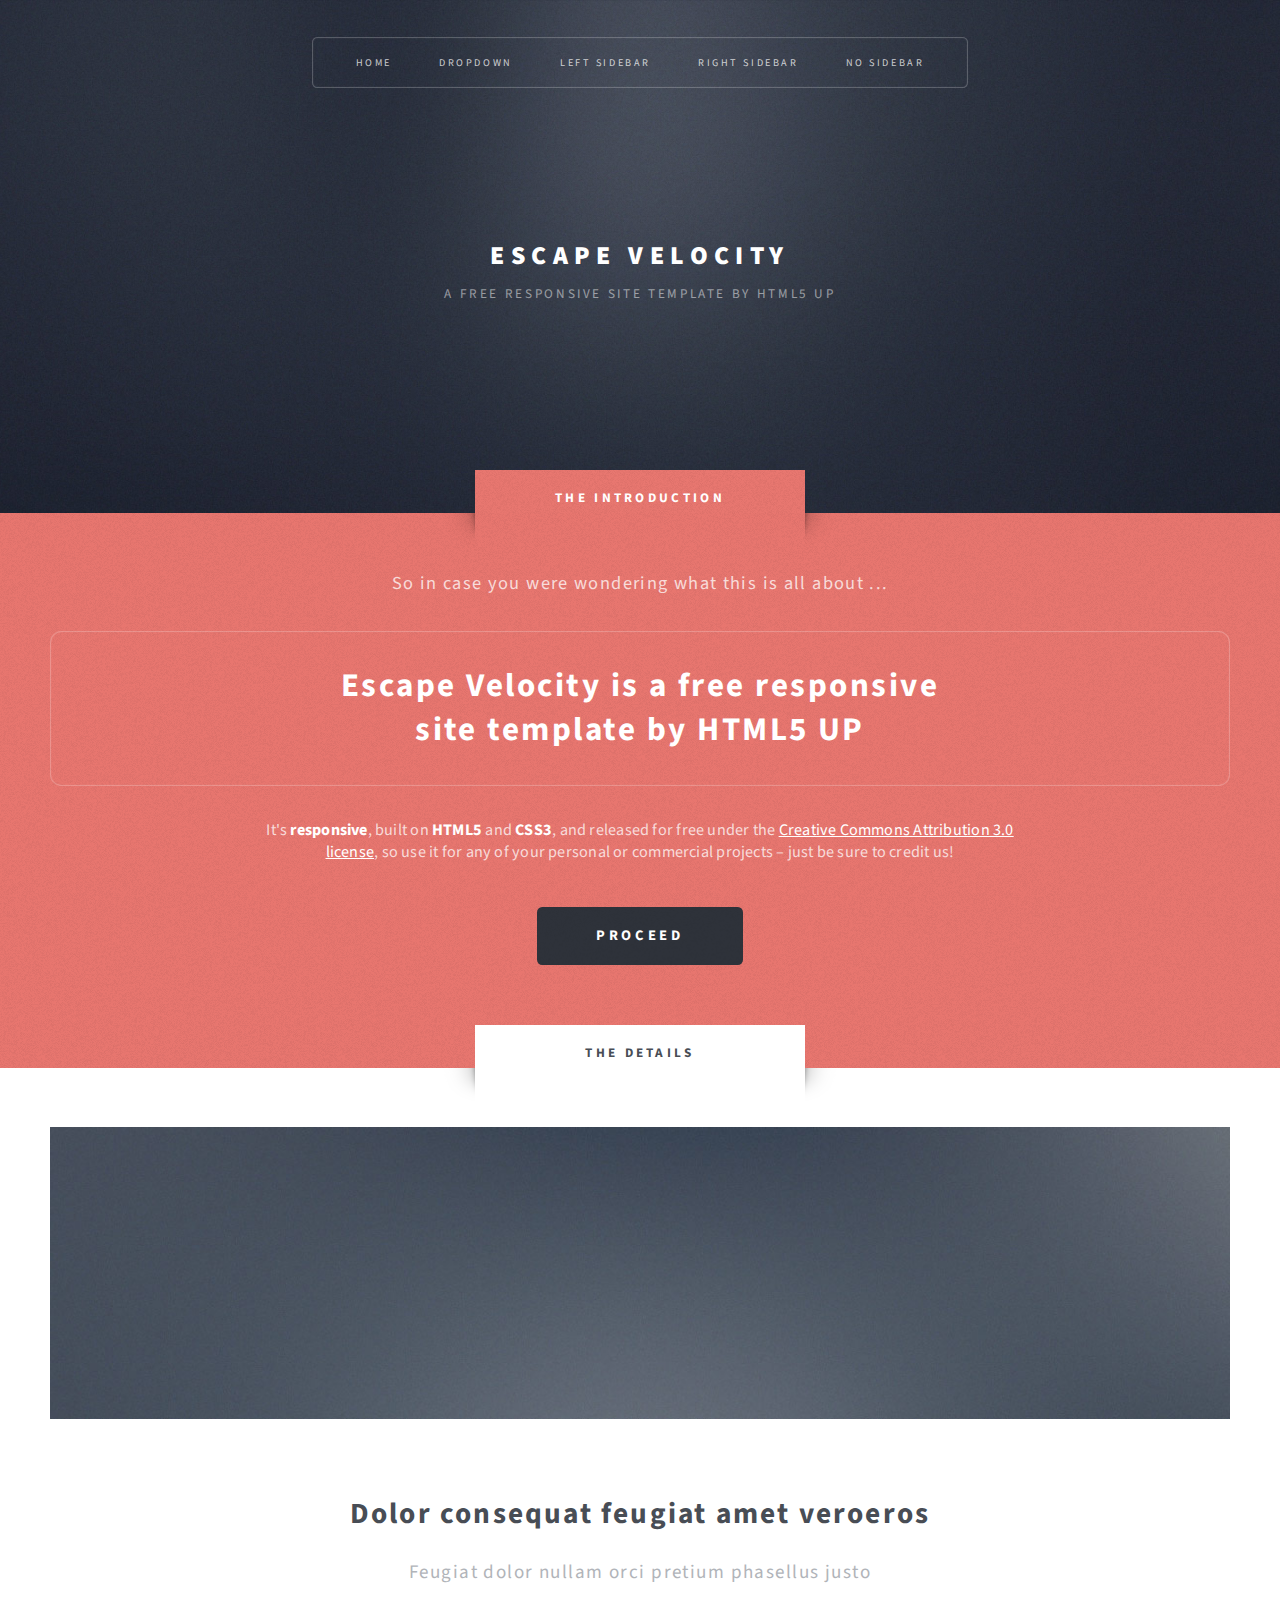
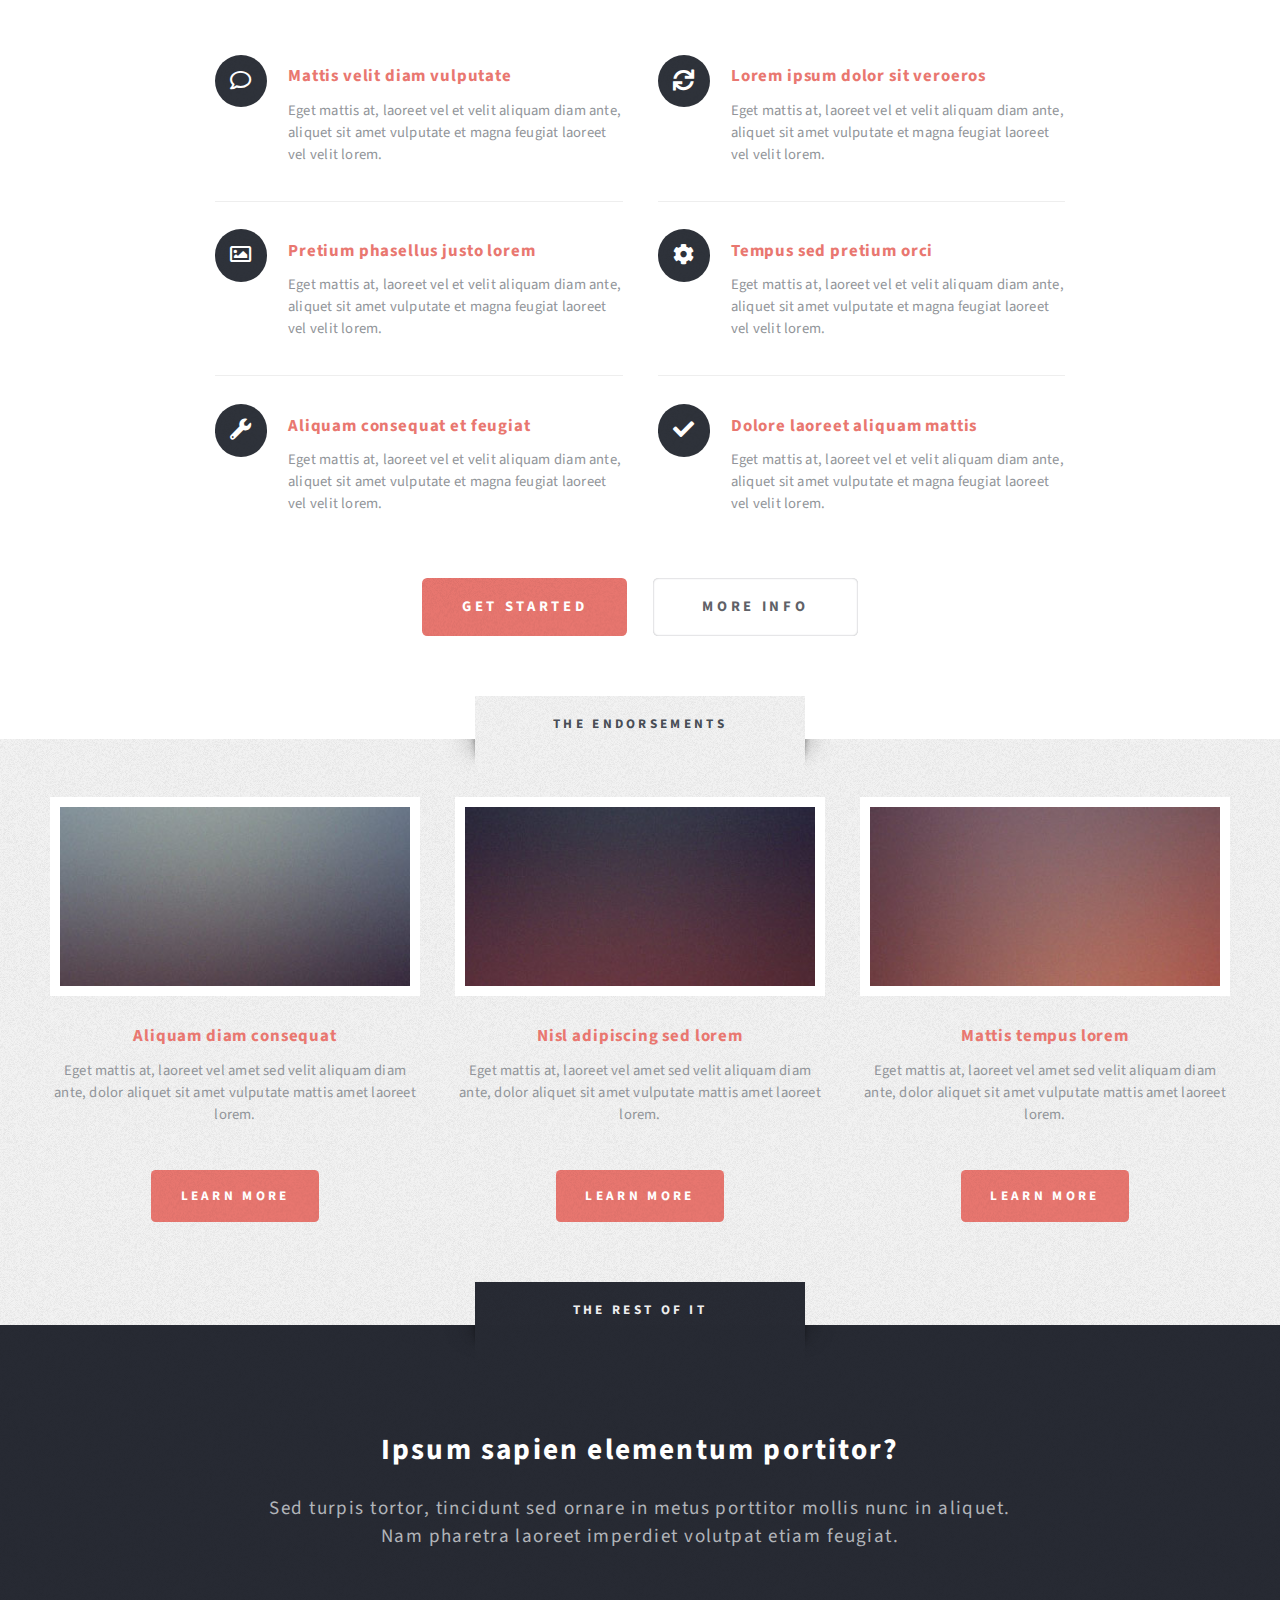
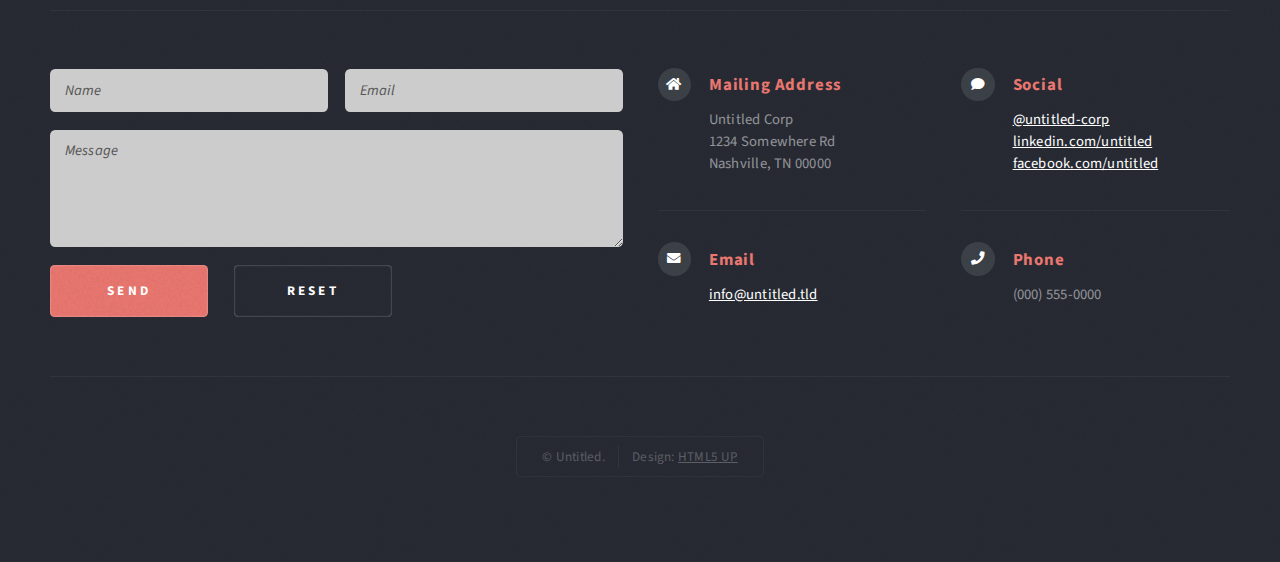
==== index.html @ 4fba0b13 "Cookie Repozitory" ====
<!DOCTYPE HTML>
<!--
	Escape Velocity by HTML5 UP
	html5up.net | @ajlkn
	Free for personal and commercial use under the CCA 3.0 license (html5up.net/license)
-->
<html>
	<head>
		<title>Escape Velocity by HTML5 UP</title>
		<meta charset="utf-8" />
		<meta name="viewport" content="width=device-width, initial-scale=1, user-scalable=no" />
		<link rel="stylesheet" href="assets/css/main.css" />
	</head>
	<body class="homepage is-preload">
		<div id="page-wrapper">

			<!-- Header -->
				<section id="header" class="wrapper">

					<!-- Logo -->
						<div id="logo">
							<h1><a href="index.html">Escape Velocity</a></h1>
							<p>A free responsive site template by HTML5 UP</p>
						</div>

					<!-- Nav -->
						<nav id="nav">
							<ul>
								<li class="current"><a href="index.html">Home</a></li>
								<li>
									<a href="#">Dropdown</a>
									<ul>
										<li><a href="#">Lorem ipsum</a></li>
										<li><a href="#">Magna veroeros</a></li>
										<li><a href="#">Etiam nisl</a></li>
										<li>
											<a href="#">Sed consequat</a>
											<ul>
												<li><a href="#">Lorem dolor</a></li>
												<li><a href="#">Amet consequat</a></li>
												<li><a href="#">Magna phasellus</a></li>
												<li><a href="#">Etiam nisl</a></li>
												<li><a href="#">Sed feugiat</a></li>
											</ul>
										</li>
										<li><a href="#">Nisl tempus</a></li>
									</ul>
								</li>
								<li><a href="left-sidebar.html">Left Sidebar</a></li>
								<li><a href="right-sidebar.html">Right Sidebar</a></li>
								<li><a href="no-sidebar.html">No Sidebar</a></li>
							</ul>
						</nav>

				</section>

			<!-- Intro -->
				<section id="intro" class="wrapper style1">
					<div class="title">The Introduction</div>
					<div class="container">
						<p class="style1">So in case you were wondering what this is all about ...</p>
						<p class="style2">
							Escape Velocity is a free responsive<br class="mobile-hide" />
							site template by <a href="http://html5up.net" class="nobr">HTML5 UP</a>
						</p>
						<p class="style3">It's <strong>responsive</strong>, built on <strong>HTML5</strong> and <strong>CSS3</strong>, and released for
						free under the <a href="http://html5up.net/license">Creative Commons Attribution 3.0 license</a>, so use it for any of
						your personal or commercial projects &ndash; just be sure to credit us!</p>
						<ul class="actions">
							<li><a href="#" class="button style3 large">Proceed</a></li>
						</ul>
					</div>
				</section>

			<!-- Main -->
				<section id="main" class="wrapper style2">
					<div class="title">The Details</div>
					<div class="container">

						<!-- Image -->
							<a href="#" class="image featured">
								<img src="images/pic01.jpg" alt="" />
							</a>

						<!-- Features -->
							<section id="features">
								<header class="style1">
									<h2>Dolor consequat feugiat amet veroeros</h2>
									<p>Feugiat dolor nullam orci pretium phasellus justo</p>
								</header>
								<div class="feature-list">
									<div class="row">
										<div class="col-6 col-12-medium">
											<section>
												<h3 class="icon fa-comment">Mattis velit diam vulputate</h3>
												<p>Eget mattis at, laoreet vel et velit aliquam diam ante, aliquet sit amet vulputate et magna feugiat laoreet vel velit lorem.</p>
											</section>
										</div>
										<div class="col-6 col-12-medium">
											<section>
												<h3 class="icon solid fa-sync">Lorem ipsum dolor sit veroeros</h3>
												<p>Eget mattis at, laoreet vel et velit aliquam diam ante, aliquet sit amet vulputate et magna feugiat laoreet vel velit lorem.</p>
											</section>
										</div>
										<div class="col-6 col-12-medium">
											<section>
												<h3 class="icon fa-image">Pretium phasellus justo lorem</h3>
												<p>Eget mattis at, laoreet vel et velit aliquam diam ante, aliquet sit amet vulputate et magna feugiat laoreet vel velit lorem.</p>
											</section>
										</div>
										<div class="col-6 col-12-medium">
											<section>
												<h3 class="icon solid fa-cog">Tempus sed pretium orci</h3>
												<p>Eget mattis at, laoreet vel et velit aliquam diam ante, aliquet sit amet vulputate et magna feugiat laoreet vel velit lorem.</p>
											</section>
										</div>
										<div class="col-6 col-12-medium">
											<section>
												<h3 class="icon solid fa-wrench">Aliquam consequat et feugiat</h3>
												<p>Eget mattis at, laoreet vel et velit aliquam diam ante, aliquet sit amet vulputate et magna feugiat laoreet vel velit lorem.</p>
											</section>
										</div>
										<div class="col-6 col-12-medium">
											<section>
												<h3 class="icon solid fa-check">Dolore laoreet aliquam mattis</h3>
												<p>Eget mattis at, laoreet vel et velit aliquam diam ante, aliquet sit amet vulputate et magna feugiat laoreet vel velit lorem.</p>
											</section>
										</div>
									</div>
								</div>
								<ul class="actions special">
									<li><a href="#" class="button style1 large">Get Started</a></li>
									<li><a href="#" class="button style2 large">More Info</a></li>
								</ul>
							</section>

					</div>
				</section>

			<!-- Highlights -->
				<section id="highlights" class="wrapper style3">
					<div class="title">The Endorsements</div>
					<div class="container">
						<div class="row aln-center">
							<div class="col-4 col-12-medium">
								<section class="highlight">
									<a href="#" class="image featured"><img src="images/pic02.jpg" alt="" /></a>
									<h3><a href="#">Aliquam diam consequat</a></h3>
									<p>Eget mattis at, laoreet vel amet sed velit aliquam diam ante, dolor aliquet sit amet vulputate mattis amet laoreet lorem.</p>
									<ul class="actions">
										<li><a href="#" class="button style1">Learn More</a></li>
									</ul>
								</section>
							</div>
							<div class="col-4 col-12-medium">
								<section class="highlight">
									<a href="#" class="image featured"><img src="images/pic03.jpg" alt="" /></a>
									<h3><a href="#">Nisl adipiscing sed lorem</a></h3>
									<p>Eget mattis at, laoreet vel amet sed velit aliquam diam ante, dolor aliquet sit amet vulputate mattis amet laoreet lorem.</p>
									<ul class="actions">
										<li><a href="#" class="button style1">Learn More</a></li>
									</ul>
								</section>
							</div>
							<div class="col-4 col-12-medium">
								<section class="highlight">
									<a href="#" class="image featured"><img src="images/pic04.jpg" alt="" /></a>
									<h3><a href="#">Mattis tempus lorem</a></h3>
									<p>Eget mattis at, laoreet vel amet sed velit aliquam diam ante, dolor aliquet sit amet vulputate mattis amet laoreet lorem.</p>
									<ul class="actions">
										<li><a href="#" class="button style1">Learn More</a></li>
									</ul>
								</section>
							</div>
						</div>
					</div>
				</section>

			<!-- Footer -->
				<section id="footer" class="wrapper">
					<div class="title">The Rest Of It</div>
					<div class="container">
						<header class="style1">
							<h2>Ipsum sapien elementum portitor?</h2>
							<p>
								Sed turpis tortor, tincidunt sed ornare in metus porttitor mollis nunc in aliquet.<br />
								Nam pharetra laoreet imperdiet volutpat etiam feugiat.
							</p>
						</header>
						<div class="row">
							<div class="col-6 col-12-medium">

								<!-- Contact Form -->
									<section>
										<form method="post" action="#">
											<div class="row gtr-50">
												<div class="col-6 col-12-small">
													<input type="text" name="name" id="contact-name" placeholder="Name" />
												</div>
												<div class="col-6 col-12-small">
													<input type="text" name="email" id="contact-email" placeholder="Email" />
												</div>
												<div class="col-12">
													<textarea name="message" id="contact-message" placeholder="Message" rows="4"></textarea>
												</div>
												<div class="col-12">
													<ul class="actions">
														<li><input type="submit" class="style1" value="Send" /></li>
														<li><input type="reset" class="style2" value="Reset" /></li>
													</ul>
												</div>
											</div>
										</form>
									</section>

							</div>
							<div class="col-6 col-12-medium">

								<!-- Contact -->
									<section class="feature-list small">
										<div class="row">
											<div class="col-6 col-12-small">
												<section>
													<h3 class="icon solid fa-home">Mailing Address</h3>
													<p>
														Untitled Corp<br />
														1234 Somewhere Rd<br />
														Nashville, TN 00000
													</p>
												</section>
											</div>
											<div class="col-6 col-12-small">
												<section>
													<h3 class="icon solid fa-comment">Social</h3>
													<p>
														<a href="#">@untitled-corp</a><br />
														<a href="#">linkedin.com/untitled</a><br />
														<a href="#">facebook.com/untitled</a>
													</p>
												</section>
											</div>
											<div class="col-6 col-12-small">
												<section>
													<h3 class="icon solid fa-envelope">Email</h3>
													<p>
														<a href="#">info@untitled.tld</a>
													</p>
												</section>
											</div>
											<div class="col-6 col-12-small">
												<section>
													<h3 class="icon solid fa-phone">Phone</h3>
													<p>
														(000) 555-0000
													</p>
												</section>
											</div>
										</div>
									</section>

							</div>
						</div>
						<div id="copyright">
							<ul>
								<li>&copy; Untitled.</li><li>Design: <a href="http://html5up.net">HTML5 UP</a></li>
							</ul>
						</div>
					</div>
				</section>

		</div>

		<!-- Scripts -->
			<script src="assets/js/jquery.min.js"></script>
			<script src="assets/js/jquery.dropotron.min.js"></script>
			<script src="assets/js/browser.min.js"></script>
			<script src="assets/js/breakpoints.min.js"></script>
			<script src="assets/js/util.js"></script>
			<script src="assets/js/main.js"></script>

	</body>
</html>
---- assets/css/main.css ----
@import url("fontawesome-all.min.css");
@import url("https://fonts.googleapis.com/css?family=Source+Sans+Pro:400,400italic,700,900");

/*
	Escape Velocity by HTML5 UP
	html5up.net | @ajlkn
	Free for personal and commercial use under the CCA 3.0 license (html5up.net/license)
*/

html, body, div, span, applet, object,
iframe, h1, h2, h3, h4, h5, h6, p, blockquote,
pre, a, abbr, acronym, address, big, cite,
code, del, dfn, em, img, ins, kbd, q, s, samp,
small, strike, strong, sub, sup, tt, var, b,
u, i, center, dl, dt, dd, ol, ul, li, fieldset,
form, label, legend, table, caption, tbody,
tfoot, thead, tr, th, td, article, aside,
canvas, details, embed, figure, figcaption,
footer, header, hgroup, menu, nav, output, ruby,
section, summary, time, mark, audio, video {
	margin: 0;
	padding: 0;
	border: 0;
	font-size: 100%;
	font: inherit;
	vertical-align: baseline;}

article, aside, details, figcaption, figure,
footer, header, hgroup, menu, nav, section {
	display: block;}

body {
	line-height: 1;
}

ol, ul {
	list-style: none;
}

blockquote, q {
	quotes: none;
}

	blockquote:before, blockquote:after, q:before, q:after {
		content: '';
		content: none;
	}

table {
	border-collapse: collapse;
	border-spacing: 0;
}

body {
	-webkit-text-size-adjust: none;
}

mark {
	background-color: transparent;
	color: inherit;
}

input::-moz-focus-inner {
	border: 0;
	padding: 0;
}

input, select, textarea {
	-moz-appearance: none;
	-webkit-appearance: none;
	-ms-appearance: none;
	appearance: none;
}

/* Basic */

	@-ms-viewport {
		width: device-width;
	}

	html {
		box-sizing: border-box;
	}

	*, *:before, *:after {
		box-sizing: inherit;
	}

	body.is-preload *, body.is-preload *:before, body.is-preload *:after {
		-moz-animation: none !important;
		-webkit-animation: none !important;
		-ms-animation: none !important;
		animation: none !important;
		-moz-transition: none !important;
		-webkit-transition: none !important;
		-ms-transition: none !important;
		transition: none !important;
	}

	body, input, textarea, select {
		font-family: 'Source Sans Pro', sans-serif;
		font-weight: 400;
		color: #919499;
		font-size: 14pt;
		line-height: 1.75em;
		letter-spacing: 0.025em;
	}

	h1, h2, h3, h4, h5, h6 {
		font-weight: 700;
		color: #484d55;
	}

		h1 a, h2 a, h3 a, h4 a, h5 a, h6 a {
			color: inherit;
			text-decoration: none;
		}

	a {
		-moz-transition: color .25s ease-in-out;
		-webkit-transition: color .25s ease-in-out;
		-ms-transition: color .25s ease-in-out;
		transition: color .25s ease-in-out;
		text-decoration: underline;
		color: #717479;
	}

		a:hover {
			text-decoration: none;
		}

	strong, b {
		font-weight: 700;
		color: #484d55;
	}

	blockquote {
		border-left: solid 0.5em #ddd;
		padding: 1em 0 1em 2em;
		font-style: italic;
	}

	em, i {
		font-style: italic;
	}

	hr {
		border: 0;
		border-top: solid 1px #ddd;
		margin: 2em 0 2em 0;
	}

	sub {
		position: relative;
		top: 0.5em;
		font-size: 0.8em;
	}

	sup {
		position: relative;
		top: -0.5em;
		font-size: 0.8em;
	}

	.nobr {
		white-space: nowrap;
	}

	br.clear {
		clear: both;
	}

	p, ul, ol, dl, table, blockquote, form {
		margin-bottom: 2em;
	}

/* Container */

	.container {
		margin: 0 auto;
		max-width: 100%;
		width: 68em;
	}

		@media screen and (max-width: 1680px) {

			.container {
				width: 70em;
			}

		}

		@media screen and (max-width: 1280px) {

			.container {
				width: calc(100% - 100px);
			}

		}

		@media screen and (max-width: 980px) {

			.container {
				width: calc(100% - 100px);
			}

		}

		@media screen and (max-width: 736px) {

			.container {
				width: calc(100% - 40px);
			}

		}

/* Row */

	.row {
		display: flex;
		flex-wrap: wrap;
		box-sizing: border-box;
		align-items: stretch;
	}

		.row > * {
			box-sizing: border-box;
		}

		.row.gtr-uniform > * > :last-child {
			margin-bottom: 0;
		}

		.row.aln-left {
			justify-content: flex-start;
		}

		.row.aln-center {
			justify-content: center;
		}

		.row.aln-right {
			justify-content: flex-end;
		}

		.row.aln-top {
			align-items: flex-start;
		}

		.row.aln-middle {
			align-items: center;
		}

		.row.aln-bottom {
			align-items: flex-end;
		}

		.row > .imp {
			order: -1;
		}

		.row > .col-1 {
			width: 8.33333%;
		}

		.row > .off-1 {
			margin-left: 8.33333%;
		}

		.row > .col-2 {
			width: 16.66667%;
		}

		.row > .off-2 {
			margin-left: 16.66667%;
		}

		.row > .col-3 {
			width: 25%;
		}

		.row > .off-3 {
			margin-left: 25%;
		}

		.row > .col-4 {
			width: 33.33333%;
		}

		.row > .off-4 {
			margin-left: 33.33333%;
		}

		.row > .col-5 {
			width: 41.66667%;
		}

		.row > .off-5 {
			margin-left: 41.66667%;
		}

		.row > .col-6 {
			width: 50%;
		}

		.row > .off-6 {
			margin-left: 50%;
		}

		.row > .col-7 {
			width: 58.33333%;
		}

		.row > .off-7 {
			margin-left: 58.33333%;
		}

		.row > .col-8 {
			width: 66.66667%;
		}

		.row > .off-8 {
			margin-left: 66.66667%;
		}

		.row > .col-9 {
			width: 75%;
		}

		.row > .off-9 {
			margin-left: 75%;
		}

		.row > .col-10 {
			width: 83.33333%;
		}

		.row > .off-10 {
			margin-left: 83.33333%;
		}

		.row > .col-11 {
			width: 91.66667%;
		}

		.row > .off-11 {
			margin-left: 91.66667%;
		}

		.row > .col-12 {
			width: 100%;
		}

		.row > .off-12 {
			margin-left: 100%;
		}

		.row.gtr-0 {
			margin-top: 0px;
			margin-left: 0px;
		}

			.row.gtr-0 > * {
				padding: 0px 0 0 0px;
			}

			.row.gtr-0.gtr-uniform {
				margin-top: 0px;
			}

				.row.gtr-0.gtr-uniform > * {
					padding-top: 0px;
				}

		.row.gtr-25 {
			margin-top: -12.5px;
			margin-left: -12.5px;
		}

			.row.gtr-25 > * {
				padding: 12.5px 0 0 12.5px;
			}

			.row.gtr-25.gtr-uniform {
				margin-top: -12.5px;
			}

				.row.gtr-25.gtr-uniform > * {
					padding-top: 12.5px;
				}

		.row.gtr-50 {
			margin-top: -25px;
			margin-left: -25px;
		}

			.row.gtr-50 > * {
				padding: 25px 0 0 25px;
			}

			.row.gtr-50.gtr-uniform {
				margin-top: -25px;
			}

				.row.gtr-50.gtr-uniform > * {
					padding-top: 25px;
				}

		.row {
			margin-top: -50px;
			margin-left: -50px;
		}

			.row > * {
				padding: 50px 0 0 50px;
			}

			.row.gtr-uniform {
				margin-top: -50px;
			}

				.row.gtr-uniform > * {
					padding-top: 50px;
				}

		.row.gtr-150 {
			margin-top: -75px;
			margin-left: -75px;
		}

			.row.gtr-150 > * {
				padding: 75px 0 0 75px;
			}

			.row.gtr-150.gtr-uniform {
				margin-top: -75px;
			}

				.row.gtr-150.gtr-uniform > * {
					padding-top: 75px;
				}

		.row.gtr-200 {
			margin-top: -100px;
			margin-left: -100px;
		}

			.row.gtr-200 > * {
				padding: 100px 0 0 100px;
			}

			.row.gtr-200.gtr-uniform {
				margin-top: -100px;
			}

				.row.gtr-200.gtr-uniform > * {
					padding-top: 100px;
				}

		@media screen and (max-width: 1680px) {

			.row {
				display: flex;
				flex-wrap: wrap;
				box-sizing: border-box;
				align-items: stretch;
			}

				.row > * {
					box-sizing: border-box;
				}

				.row.gtr-uniform > * > :last-child {
					margin-bottom: 0;
				}

				.row.aln-left {
					justify-content: flex-start;
				}

				.row.aln-center {
					justify-content: center;
				}

				.row.aln-right {
					justify-content: flex-end;
				}

				.row.aln-top {
					align-items: flex-start;
				}

				.row.aln-middle {
					align-items: center;
				}

				.row.aln-bottom {
					align-items: flex-end;
				}

				.row > .imp-xlarge {
					order: -1;
				}

				.row > .col-1-xlarge {
					width: 8.33333%;
				}

				.row > .off-1-xlarge {
					margin-left: 8.33333%;
				}

				.row > .col-2-xlarge {
					width: 16.66667%;
				}

				.row > .off-2-xlarge {
					margin-left: 16.66667%;
				}

				.row > .col-3-xlarge {
					width: 25%;
				}

				.row > .off-3-xlarge {
					margin-left: 25%;
				}

				.row > .col-4-xlarge {
					width: 33.33333%;
				}

				.row > .off-4-xlarge {
					margin-left: 33.33333%;
				}

				.row > .col-5-xlarge {
					width: 41.66667%;
				}

				.row > .off-5-xlarge {
					margin-left: 41.66667%;
				}

				.row > .col-6-xlarge {
					width: 50%;
				}

				.row > .off-6-xlarge {
					margin-left: 50%;
				}

				.row > .col-7-xlarge {
					width: 58.33333%;
				}

				.row > .off-7-xlarge {
					margin-left: 58.33333%;
				}

				.row > .col-8-xlarge {
					width: 66.66667%;
				}

				.row > .off-8-xlarge {
					margin-left: 66.66667%;
				}

				.row > .col-9-xlarge {
					width: 75%;
				}

				.row > .off-9-xlarge {
					margin-left: 75%;
				}

				.row > .col-10-xlarge {
					width: 83.33333%;
				}

				.row > .off-10-xlarge {
					margin-left: 83.33333%;
				}

				.row > .col-11-xlarge {
					width: 91.66667%;
				}

				.row > .off-11-xlarge {
					margin-left: 91.66667%;
				}

				.row > .col-12-xlarge {
					width: 100%;
				}

				.row > .off-12-xlarge {
					margin-left: 100%;
				}

				.row.gtr-0 {
					margin-top: 0px;
					margin-left: 0px;
				}

					.row.gtr-0 > * {
						padding: 0px 0 0 0px;
					}

					.row.gtr-0.gtr-uniform {
						margin-top: 0px;
					}

						.row.gtr-0.gtr-uniform > * {
							padding-top: 0px;
						}

				.row.gtr-25 {
					margin-top: -12.5px;
					margin-left: -12.5px;
				}

					.row.gtr-25 > * {
						padding: 12.5px 0 0 12.5px;
					}

					.row.gtr-25.gtr-uniform {
						margin-top: -12.5px;
					}

						.row.gtr-25.gtr-uniform > * {
							padding-top: 12.5px;
						}

				.row.gtr-50 {
					margin-top: -25px;
					margin-left: -25px;
				}

					.row.gtr-50 > * {
						padding: 25px 0 0 25px;
					}

					.row.gtr-50.gtr-uniform {
						margin-top: -25px;
					}

						.row.gtr-50.gtr-uniform > * {
							padding-top: 25px;
						}

				.row {
					margin-top: -50px;
					margin-left: -50px;
				}

					.row > * {
						padding: 50px 0 0 50px;
					}

					.row.gtr-uniform {
						margin-top: -50px;
					}

						.row.gtr-uniform > * {
							padding-top: 50px;
						}

				.row.gtr-150 {
					margin-top: -75px;
					margin-left: -75px;
				}

					.row.gtr-150 > * {
						padding: 75px 0 0 75px;
					}

					.row.gtr-150.gtr-uniform {
						margin-top: -75px;
					}

						.row.gtr-150.gtr-uniform > * {
							padding-top: 75px;
						}

				.row.gtr-200 {
					margin-top: -100px;
					margin-left: -100px;
				}

					.row.gtr-200 > * {
						padding: 100px 0 0 100px;
					}

					.row.gtr-200.gtr-uniform {
						margin-top: -100px;
					}

						.row.gtr-200.gtr-uniform > * {
							padding-top: 100px;
						}

		}

		@media screen and (max-width: 1280px) {

			.row {
				display: flex;
				flex-wrap: wrap;
				box-sizing: border-box;
				align-items: stretch;
			}

				.row > * {
					box-sizing: border-box;
				}

				.row.gtr-uniform > * > :last-child {
					margin-bottom: 0;
				}

				.row.aln-left {
					justify-content: flex-start;
				}

				.row.aln-center {
					justify-content: center;
				}

				.row.aln-right {
					justify-content: flex-end;
				}

				.row.aln-top {
					align-items: flex-start;
				}

				.row.aln-middle {
					align-items: center;
				}

				.row.aln-bottom {
					align-items: flex-end;
				}

				.row > .imp-large {
					order: -1;
				}

				.row > .col-1-large {
					width: 8.33333%;
				}

				.row > .off-1-large {
					margin-left: 8.33333%;
				}

				.row > .col-2-large {
					width: 16.66667%;
				}

				.row > .off-2-large {
					margin-left: 16.66667%;
				}

				.row > .col-3-large {
					width: 25%;
				}

				.row > .off-3-large {
					margin-left: 25%;
				}

				.row > .col-4-large {
					width: 33.33333%;
				}

				.row > .off-4-large {
					margin-left: 33.33333%;
				}

				.row > .col-5-large {
					width: 41.66667%;
				}

				.row > .off-5-large {
					margin-left: 41.66667%;
				}

				.row > .col-6-large {
					width: 50%;
				}

				.row > .off-6-large {
					margin-left: 50%;
				}

				.row > .col-7-large {
					width: 58.33333%;
				}

				.row > .off-7-large {
					margin-left: 58.33333%;
				}

				.row > .col-8-large {
					width: 66.66667%;
				}

				.row > .off-8-large {
					margin-left: 66.66667%;
				}

				.row > .col-9-large {
					width: 75%;
				}

				.row > .off-9-large {
					margin-left: 75%;
				}

				.row > .col-10-large {
					width: 83.33333%;
				}

				.row > .off-10-large {
					margin-left: 83.33333%;
				}

				.row > .col-11-large {
					width: 91.66667%;
				}

				.row > .off-11-large {
					margin-left: 91.66667%;
				}

				.row > .col-12-large {
					width: 100%;
				}

				.row > .off-12-large {
					margin-left: 100%;
				}

				.row.gtr-0 {
					margin-top: 0px;
					margin-left: 0px;
				}

					.row.gtr-0 > * {
						padding: 0px 0 0 0px;
					}

					.row.gtr-0.gtr-uniform {
						margin-top: 0px;
					}

						.row.gtr-0.gtr-uniform > * {
							padding-top: 0px;
						}

				.row.gtr-25 {
					margin-top: -8.75px;
					margin-left: -8.75px;
				}

					.row.gtr-25 > * {
						padding: 8.75px 0 0 8.75px;
					}

					.row.gtr-25.gtr-uniform {
						margin-top: -8.75px;
					}

						.row.gtr-25.gtr-uniform > * {
							padding-top: 8.75px;
						}

				.row.gtr-50 {
					margin-top: -17.5px;
					margin-left: -17.5px;
				}

					.row.gtr-50 > * {
						padding: 17.5px 0 0 17.5px;
					}

					.row.gtr-50.gtr-uniform {
						margin-top: -17.5px;
					}

						.row.gtr-50.gtr-uniform > * {
							padding-top: 17.5px;
						}

				.row {
					margin-top: -35px;
					margin-left: -35px;
				}

					.row > * {
						padding: 35px 0 0 35px;
					}

					.row.gtr-uniform {
						margin-top: -35px;
					}

						.row.gtr-uniform > * {
							padding-top: 35px;
						}

				.row.gtr-150 {
					margin-top: -52.5px;
					margin-left: -52.5px;
				}

					.row.gtr-150 > * {
						padding: 52.5px 0 0 52.5px;
					}

					.row.gtr-150.gtr-uniform {
						margin-top: -52.5px;
					}

						.row.gtr-150.gtr-uniform > * {
							padding-top: 52.5px;
						}

				.row.gtr-200 {
					margin-top: -70px;
					margin-left: -70px;
				}

					.row.gtr-200 > * {
						padding: 70px 0 0 70px;
					}

					.row.gtr-200.gtr-uniform {
						margin-top: -70px;
					}

						.row.gtr-200.gtr-uniform > * {
							padding-top: 70px;
						}

		}

		@media screen and (max-width: 980px) {

			.row {
				display: flex;
				flex-wrap: wrap;
				box-sizing: border-box;
				align-items: stretch;
			}

				.row > * {
					box-sizing: border-box;
				}

				.row.gtr-uniform > * > :last-child {
					margin-bottom: 0;
				}

				.row.aln-left {
					justify-content: flex-start;
				}

				.row.aln-center {
					justify-content: center;
				}

				.row.aln-right {
					justify-content: flex-end;
				}

				.row.aln-top {
					align-items: flex-start;
				}

				.row.aln-middle {
					align-items: center;
				}

				.row.aln-bottom {
					align-items: flex-end;
				}

				.row > .imp-medium {
					order: -1;
				}

				.row > .col-1-medium {
					width: 8.33333%;
				}

				.row > .off-1-medium {
					margin-left: 8.33333%;
				}

				.row > .col-2-medium {
					width: 16.66667%;
				}

				.row > .off-2-medium {
					margin-left: 16.66667%;
				}

				.row > .col-3-medium {
					width: 25%;
				}

				.row > .off-3-medium {
					margin-left: 25%;
				}

				.row > .col-4-medium {
					width: 33.33333%;
				}

				.row > .off-4-medium {
					margin-left: 33.33333%;
				}

				.row > .col-5-medium {
					width: 41.66667%;
				}

				.row > .off-5-medium {
					margin-left: 41.66667%;
				}

				.row > .col-6-medium {
					width: 50%;
				}

				.row > .off-6-medium {
					margin-left: 50%;
				}

				.row > .col-7-medium {
					width: 58.33333%;
				}

				.row > .off-7-medium {
					margin-left: 58.33333%;
				}

				.row > .col-8-medium {
					width: 66.66667%;
				}

				.row > .off-8-medium {
					margin-left: 66.66667%;
				}

				.row > .col-9-medium {
					width: 75%;
				}

				.row > .off-9-medium {
					margin-left: 75%;
				}

				.row > .col-10-medium {
					width: 83.33333%;
				}

				.row > .off-10-medium {
					margin-left: 83.33333%;
				}

				.row > .col-11-medium {
					width: 91.66667%;
				}

				.row > .off-11-medium {
					margin-left: 91.66667%;
				}

				.row > .col-12-medium {
					width: 100%;
				}

				.row > .off-12-medium {
					margin-left: 100%;
				}

				.row.gtr-0 {
					margin-top: 0px;
					margin-left: 0px;
				}

					.row.gtr-0 > * {
						padding: 0px 0 0 0px;
					}

					.row.gtr-0.gtr-uniform {
						margin-top: 0px;
					}

						.row.gtr-0.gtr-uniform > * {
							padding-top: 0px;
						}

				.row.gtr-25 {
					margin-top: -12.5px;
					margin-left: -12.5px;
				}

					.row.gtr-25 > * {
						padding: 12.5px 0 0 12.5px;
					}

					.row.gtr-25.gtr-uniform {
						margin-top: -12.5px;
					}

						.row.gtr-25.gtr-uniform > * {
							padding-top: 12.5px;
						}

				.row.gtr-50 {
					margin-top: -25px;
					margin-left: -25px;
				}

					.row.gtr-50 > * {
						padding: 25px 0 0 25px;
					}

					.row.gtr-50.gtr-uniform {
						margin-top: -25px;
					}

						.row.gtr-50.gtr-uniform > * {
							padding-top: 25px;
						}

				.row {
					margin-top: -50px;
					margin-left: -50px;
				}

					.row > * {
						padding: 50px 0 0 50px;
					}

					.row.gtr-uniform {
						margin-top: -50px;
					}

						.row.gtr-uniform > * {
							padding-top: 50px;
						}

				.row.gtr-150 {
					margin-top: -75px;
					margin-left: -75px;
				}

					.row.gtr-150 > * {
						padding: 75px 0 0 75px;
					}

					.row.gtr-150.gtr-uniform {
						margin-top: -75px;
					}

						.row.gtr-150.gtr-uniform > * {
							padding-top: 75px;
						}

				.row.gtr-200 {
					margin-top: -100px;
					margin-left: -100px;
				}

					.row.gtr-200 > * {
						padding: 100px 0 0 100px;
					}

					.row.gtr-200.gtr-uniform {
						margin-top: -100px;
					}

						.row.gtr-200.gtr-uniform > * {
							padding-top: 100px;
						}

		}

		@media screen and (max-width: 736px) {

			.row {
				display: flex;
				flex-wrap: wrap;
				box-sizing: border-box;
				align-items: stretch;
			}

				.row > * {
					box-sizing: border-box;
				}

				.row.gtr-uniform > * > :last-child {
					margin-bottom: 0;
				}

				.row.aln-left {
					justify-content: flex-start;
				}

				.row.aln-center {
					justify-content: center;
				}

				.row.aln-right {
					justify-content: flex-end;
				}

				.row.aln-top {
					align-items: flex-start;
				}

				.row.aln-middle {
					align-items: center;
				}

				.row.aln-bottom {
					align-items: flex-end;
				}

				.row > .imp-small {
					order: -1;
				}

				.row > .col-1-small {
					width: 8.33333%;
				}

				.row > .off-1-small {
					margin-left: 8.33333%;
				}

				.row > .col-2-small {
					width: 16.66667%;
				}

				.row > .off-2-small {
					margin-left: 16.66667%;
				}

				.row > .col-3-small {
					width: 25%;
				}

				.row > .off-3-small {
					margin-left: 25%;
				}

				.row > .col-4-small {
					width: 33.33333%;
				}

				.row > .off-4-small {
					margin-left: 33.33333%;
				}

				.row > .col-5-small {
					width: 41.66667%;
				}

				.row > .off-5-small {
					margin-left: 41.66667%;
				}

				.row > .col-6-small {
					width: 50%;
				}

				.row > .off-6-small {
					margin-left: 50%;
				}

				.row > .col-7-small {
					width: 58.33333%;
				}

				.row > .off-7-small {
					margin-left: 58.33333%;
				}

				.row > .col-8-small {
					width: 66.66667%;
				}

				.row > .off-8-small {
					margin-left: 66.66667%;
				}

				.row > .col-9-small {
					width: 75%;
				}

				.row > .off-9-small {
					margin-left: 75%;
				}

				.row > .col-10-small {
					width: 83.33333%;
				}

				.row > .off-10-small {
					margin-left: 83.33333%;
				}

				.row > .col-11-small {
					width: 91.66667%;
				}

				.row > .off-11-small {
					margin-left: 91.66667%;
				}

				.row > .col-12-small {
					width: 100%;
				}

				.row > .off-12-small {
					margin-left: 100%;
				}

				.row.gtr-0 {
					margin-top: 0px;
					margin-left: 0px;
				}

					.row.gtr-0 > * {
						padding: 0px 0 0 0px;
					}

					.row.gtr-0.gtr-uniform {
						margin-top: 0px;
					}

						.row.gtr-0.gtr-uniform > * {
							padding-top: 0px;
						}

				.row.gtr-25 {
					margin-top: -7.5px;
					margin-left: -7.5px;
				}

					.row.gtr-25 > * {
						padding: 7.5px 0 0 7.5px;
					}

					.row.gtr-25.gtr-uniform {
						margin-top: -7.5px;
					}

						.row.gtr-25.gtr-uniform > * {
							padding-top: 7.5px;
						}

				.row.gtr-50 {
					margin-top: -15px;
					margin-left: -15px;
				}

					.row.gtr-50 > * {
						padding: 15px 0 0 15px;
					}

					.row.gtr-50.gtr-uniform {
						margin-top: -15px;
					}

						.row.gtr-50.gtr-uniform > * {
							padding-top: 15px;
						}

				.row {
					margin-top: -30px;
					margin-left: -30px;
				}

					.row > * {
						padding: 30px 0 0 30px;
					}

					.row.gtr-uniform {
						margin-top: -30px;
					}

						.row.gtr-uniform > * {
							padding-top: 30px;
						}

				.row.gtr-150 {
					margin-top: -45px;
					margin-left: -45px;
				}

					.row.gtr-150 > * {
						padding: 45px 0 0 45px;
					}

					.row.gtr-150.gtr-uniform {
						margin-top: -45px;
					}

						.row.gtr-150.gtr-uniform > * {
							padding-top: 45px;
						}

				.row.gtr-200 {
					margin-top: -60px;
					margin-left: -60px;
				}

					.row.gtr-200 > * {
						padding: 60px 0 0 60px;
					}

					.row.gtr-200.gtr-uniform {
						margin-top: -60px;
					}

						.row.gtr-200.gtr-uniform > * {
							padding-top: 60px;
						}

		}

/* Section/Article */

	section,
	article {
		margin: 0 0 4em 0;
	}

	section > :last-child,
	article > :last-child,
	section:last-child,
	article:last-child {
		margin-bottom: 0;
	}

	header.style1 {
		text-align: center;
		padding: 3em 0 3em 0;
	}

		header.style1 h2 {
			font-weight: 700;
			font-size: 2em;
			letter-spacing: 0.075em;
			line-height: 1.5em;
		}

		header.style1 p {
			color: #b1b4b9;
			display: block;
			margin: 1.15em 0 0 0;
			font-size: 1.3em;
			letter-spacing: 0.075em;
			line-height: 1.5em;
		}

/* Table */

	table {
		width: 100%;
	}

		table.default {
			width: 100%;
		}

			table.default tbody tr:nth-child(2n+2) {
				background: #f4f4f4;
			}

			table.default td {
				padding: 0.5em 1em 0.5em 1em;
			}

			table.default th {
				text-align: left;
				font-weight: 400;
				padding: 0.5em 1em 0.5em 1em;
			}

			table.default thead {
				background: #484d55;
				color: #fff;
			}

			table.default tfoot {
				background: #eee;
			}

/* Form */

	form label {
		display: block;
		font-weight: 700;
		color: #484d55;
		margin: 0.25em 0 0.5em 0;
	}

	form input[type="text"],
	form input[type="email"],
	form input[type="password"],
	form select,
	form textarea {
		-moz-transition: all .25s ease-in-out;
		-webkit-transition: all .25s ease-in-out;
		-ms-transition: all .25s ease-in-out;
		transition: all .25s ease-in-out;
		-webkit-appearance: none;
		display: block;
		border: 0;
		background: #eee;
		box-shadow: inset 0px 0px 1px 0px #a0a1a7;
		border-radius: 0.35em;
		width: 100%;
		padding: 0.75em 1em 0.75em 1em;
	}

		form input[type="text"]:focus,
		form input[type="email"]:focus,
		form input[type="password"]:focus,
		form select:focus,
		form textarea:focus {
			background: #f8f8f8;
		}

	form input[type="text"],
	form input[type="email"]
	input[type="password"] {
		line-height: 1em;
	}

	form select {
		line-height: 1em;
	}

	form textarea {
		min-height: 8em;
	}

	form ul.actions {
		margin-top: 0;
	}

	form ::-webkit-input-placeholder {
		color: #555 !important;
		font-style: italic;
		line-height: 1.35em;
	}

	form :-moz-placeholder {
		color: #555 !important;
		font-style: italic;
	}

	form ::-moz-placeholder {
		color: #555 !important;
		font-style: italic;
	}

	form :-ms-input-placeholder {
		color: #555 !important;
		font-style: italic;
	}

	form ::-moz-focus-inner {
		border: 0;
	}

/* Image */

	.image {
		display: inline-block;
	}

		.image img {
			display: block;
			width: 100%;
		}

		.image.fit {
			display: block;
			width: 100%;
		}

		.image.left {
			float: left;
			margin: 0 2em 2em 0;
		}

		.image.centered {
			display: block;
			margin: 0 0 2em 0;
		}

			.image.centered img {
				margin: 0 auto;
				width: auto;
			}

		.image.featured {
			display: block;
			width: 100%;
			margin: 0 0 2em 0;
		}

/* Button */

	input[type="button"],
	input[type="submit"],
	input[type="reset"],
	button,
	.button {
		-moz-transition: all .25s ease-in-out;
		-webkit-transition: all .25s ease-in-out;
		-ms-transition: all .25s ease-in-out;
		transition: all .25s ease-in-out;
		display: inline-block;
		background: #444;
		text-align: center;
		text-transform: uppercase;
		font-weight: 700;
		letter-spacing: 0.25em;
		text-decoration: none;
		border-radius: 0.35em;
		border: 0;
		outline: 0;
		cursor: pointer;
		padding: 0 2.25em 0 2.25em;
		font-size: 0.9em;
		min-width: 12em;
		height: 4em;
		line-height: 4em;
	}

		input[type="button"]:hover,
		input[type="submit"]:hover,
		input[type="reset"]:hover,
		button:hover,
		.button:hover {
			background-color: #f98780;
		}

		input[type="button"].large,
		input[type="submit"].large,
		input[type="reset"].large,
		button.large,
		.button.large {
			font-size: 1em;
			min-width: 14em;
		}

		input[type="button"].style1,
		input[type="submit"].style1,
		input[type="reset"].style1,
		button.style1,
		.button.style1 {
			background: #e97770 url("images/overlay.png");
			color: #fff;
		}

			input[type="button"].style1:hover,
			input[type="submit"].style1:hover,
			input[type="reset"].style1:hover,
			button.style1:hover,
			.button.style1:hover {
				background-color: #f98780;
			}

			input[type="button"].style1:active,
			input[type="submit"].style1:active,
			input[type="reset"].style1:active,
			button.style1:active,
			.button.style1:active {
				background-color: #d96760;
			}

		input[type="button"].style2,
		input[type="submit"].style2,
		input[type="reset"].style2,
		button.style2,
		.button.style2 {
			background: none;
			color: #606167;
			box-shadow: inset 0px 0px 2px 0px #a0a1a7;
		}

			input[type="button"].style2:hover,
			input[type="submit"].style2:hover,
			input[type="reset"].style2:hover,
			button.style2:hover,
			.button.style2:hover {
				box-shadow: inset 0px 0px 2px 0px #606167;
			}

			input[type="button"].style2:active,
			input[type="submit"].style2:active,
			input[type="reset"].style2:active,
			button.style2:active,
			.button.style2:active {
				box-shadow: inset 0px 0px 2px 0px #202127;
			}

		input[type="button"].style3,
		input[type="submit"].style3,
		input[type="reset"].style3,
		button.style3,
		.button.style3 {
			background: #2f333b url("images/overlay.png");
			color: #fff;
		}

			input[type="button"].style3:hover,
			input[type="submit"].style3:hover,
			input[type="reset"].style3:hover,
			button.style3:hover,
			.button.style3:hover {
				background-color: #3f434b;
			}

			input[type="button"].style3:active,
			input[type="submit"].style3:active,
			input[type="reset"].style3:active,
			button.style3:active,
			.button.style3:active {
				background-color: #1f232b;
			}

/* List */

	ul {
		list-style: disc;
		padding-left: 1em;
	}

		ul li {
			padding-left: 0.5em;
		}

		ul.style2 {
			list-style: none;
			padding-left: 0;
		}

			ul.style2 li {
				border-top: solid 1px #eee;
				padding: 1.5em 0 0 0;
				margin: 1.5em 0 0 0;
			}

				ul.style2 li:first-child {
					border-top: 0;
					padding-top: 0;
					margin-top: 0;
				}

		ul.style3 {
			list-style: none;
			padding-left: 0;
		}

			ul.style3 li {
				border-top: solid 1px #eee;
				padding: 0.5em 0 0 0;
				margin: 0.5em 0 0 0;
			}

				ul.style3 li:first-child {
					border-top: 0;
					padding-top: 0;
					margin-top: 0;
				}

	ol {
		list-style: decimal;
		padding-left: 1.25em;
	}

		ol li {
			padding-left: 0.25em;
		}

/* Actions */

	ul.actions {
		list-style: none;
		padding-left: 0;
		margin: 3em 0 0 0;
	}

		ul.actions li {
			display: inline-block;
			margin: 0 0.75em 0 0.75em;
			padding-left: 0;
		}

			ul.actions li:first-child {
				margin-left: 0;
			}

			ul.actions li:last-child {
				margin-right: 0;
			}

		ul.actions.special {
			text-align: center;
		}

/* Feature List */

	.feature-list {
		max-width: 58em;
		margin-left: auto;
		margin-right: auto;
		position: relative;
		top: 0.75em;
	}

		.feature-list section {
			border-top: solid 1px #eee;
			padding-top: 3em;
			padding-left: 5em;
			position: relative;
		}

		@media screen and (min-width: 981px) {

			.feature-list > .row > :nth-child(-n + 2) > section {
				border-top: 0;
				padding-top: 0;
			}

		}

		.feature-list h3 {
			color: #e97770 !important;
			margin: -0.35em 0 0.75em 0;
			font-size: 1.15em;
			letter-spacing: 0.05em;
		}

			.feature-list h3:before {
				display: block;
				color: #fff;
				background: #2f333b url("images/overlay.png");
				border-radius: 2.5em;
				text-align: center;
				width: 2.5em;
				height: 2.5em;
				line-height: 2.5em;
				margin-right: 0.75em;
				position: absolute;
				left: 0;
				margin-top: -0.5em;
			}

		.feature-list.small section {
			padding-left: 3.5em;
		}

		.feature-list.small h3:before {
			font-size: 0.8em;
		}

/* Icons */

	.icon {
		text-decoration: none;
		text-decoration: none;
	}

		.icon:before {
			-moz-osx-font-smoothing: grayscale;
			-webkit-font-smoothing: antialiased;
			display: inline-block;
			font-style: normal;
			font-variant: normal;
			text-rendering: auto;
			line-height: 1;
			text-transform: none !important;
			font-family: 'Font Awesome 5 Free';
			font-weight: 400;
		}

		.icon:before {
			line-height: inherit;
			font-size: 1.25em;
		}

		.icon > .label {
			display: none;
		}

		.icon.solid:before {
			font-weight: 900;
		}

		.icon.brands:before {
			font-family: 'Font Awesome 5 Brands';
		}

/* Box */

	.box header {
		margin: 0 0 1.5em 0;
	}

		.box header.style1 {
			position: relative;
			margin: -0.5em 0 0 0;
			padding-top: 0;
		}

	.box h2 {
		margin: 0 0 0.75em 0;
		font-size: 1.15em;
		letter-spacing: 0.05em;
	}

	.box h3 {
		margin: 0 0 0.5em 0;
		font-size: 1em;
		font-weight: 600;
		letter-spacing: 0.05em;
	}

	.box.post-excerpt .image.left {
		position: relative;
		top: 0.5em;
		width: 5em;
	}

	.box.post-excerpt h3, .box.post-excerpt p {
		margin-left: 7em;
	}

/* Wrapper */

	.wrapper {
		position: relative;
		padding: 6em 0 9em 0;
	}

		.wrapper .title {
			position: absolute;
			top: 0;
			left: 50%;
			text-align: center;
			text-transform: uppercase;
			display: block;
			font-weight: 700;
			letter-spacing: 0.25em;
			font-size: 0.9em;
			width: 25em;
			height: 3.25em;
			top: -3.25em;
			line-height: 3.25em;
			margin-bottom: -3.25em;
			margin-left: -12.5em;
			padding-top: 0.5em;
		}

			.wrapper .title:before {
				content: '';
				position: absolute;
				bottom: -38px;
				left: -35px;
				width: 35px;
				height: 38px;
				background: url("images/shadow.png");
			}

			.wrapper .title:after {
				-moz-transform: scaleX(-1);
				-webkit-transform: scaleX(-1);
				-ms-transform: scaleX(-1);
				transform: scaleX(-1);
				content: '';
				position: absolute;
				bottom: -38px;
				right: -35px;
				width: 35px;
				height: 38px;
				background: url("images/shadow.png");
			}

		.wrapper.style1 {
			background: #e97770 url("images/overlay.png");
			color: #eee;
			color: rgba(255, 255, 255, 0.75);
		}

			.wrapper.style1 .title {
				background: #e97770 url("images/overlay.png");
				color: #fff;
			}

			.wrapper.style1 h1, .wrapper.style1 h2, .wrapper.style1 h3, .wrapper.style1 h4, .wrapper.style1 h5, .wrapper.style1 h6, .wrapper.style1 strong, .wrapper.style1 b, .wrapper.style1 a {
				color: #fff;
			}

		.wrapper.style2 {
			background: #fff;
		}

			.wrapper.style2 .title {
				background: #fff;
				color: #484d55;
			}

		.wrapper.style3 {
			background: #f3f3f3 url("images/overlay.png");
		}

			.wrapper.style3 .title {
				background: #f3f3f3 url("images/overlay.png");
				color: #484d55;
			}

			.wrapper.style3 .image {
				border: solid 10px #fff;
			}

/* Page Wrapper */

	#page-wrapper > section {
		margin-bottom: 0;
	}

/* Header */

	#header {
		display: -moz-flex;
		display: -webkit-flex;
		display: -ms-flex;
		display: flex;
		-moz-align-items: center;
		-webkit-align-items: center;
		-ms-align-items: center;
		align-items: center;
		-moz-justify-content: center;
		-webkit-justify-content: center;
		-ms-justify-content: center;
		justify-content: center;
		position: relative;
		height: 24em;
		background: url("../../images/banner.jpg") center center;
		background-size: cover;
		padding: 0;
	}

		#header:before {
			content: '';
			position: absolute;
			top: 0;
			left: 0;
			width: 100%;
			height: 100%;
			background: url("images/overlay.png");
		}

		.homepage #header {
			height: 35em;
		}

/* Logo */

	#logo {
		width: 100%;
		text-align: center;
		position: relative;
		top: 1.5em;
	}

		#logo h1 {
			font-weight: 900;
			text-transform: uppercase;
			color: #fff;
			font-size: 2em;
			letter-spacing: 0.25em;
		}

		#logo p {
			color: #eee;
			color: rgba(255, 255, 255, 0.5);
			text-transform: uppercase;
			margin: 1.25em 0 0 0;
			display: block;
			letter-spacing: 0.2em;
			font-size: 0.9em;
		}

/* Nav */

	#nav {
		position: absolute;
		display: block;
		top: 2.5em;
		left: 0;
		width: 100%;
		text-align: center;
	}

		#nav > ul {
			display: inline-block;
			border-radius: 0.35em;
			box-shadow: inset 0px 0px 1px 1px rgba(255, 255, 255, 0.25);
			padding: 0 1.5em 0 1.5em;
		}

			#nav > ul > li {
				display: inline-block;
				text-align: center;
				padding: 0 1.5em 0 1.5em;
			}

				#nav > ul > li > ul {
					display: none;
				}

				#nav > ul > li > a, #nav > ul > li > span {
					display: block;
					color: #eee;
					color: rgba(255, 255, 255, 0.75);
					text-transform: uppercase;
					text-decoration: none;
					font-size: 0.7em;
					letter-spacing: 0.25em;
					height: 5em;
					line-height: 5em;
					-moz-transition: all .25s ease-in-out;
					-webkit-transition: all .25s ease-in-out;
					-o-transition: all .25s ease-in-out;
					-ms-transition: all .25s ease-in-out;
					transition: all .25s ease-in-out;
					outline: 0;
				}

				#nav > ul > li:hover > a {
					color: #fff;
				}

				#nav > ul > li.active > a, #nav > ul > li.active > span {
					color: #fff;
				}

	.dropotron {
		background: #222835 url("images/overlay.png");
		background-color: rgba(44, 50, 63, 0.925);
		padding: 1.25em 1em 1.25em 1em;
		border-radius: 0.35em;
		box-shadow: inset 0px 0px 1px 1px rgba(255, 255, 255, 0.25);
		min-width: 12em;
		text-align: left;
		margin-top: -1.25em;
		margin-left: -1px;
		list-style: none;
	}

		.dropotron.level-0 {
			margin-top: -1px;
			margin-left: 0;
			border-top-left-radius: 0;
			border-top-right-radius: 0;
		}

		.dropotron a, .dropotron span {
			-moz-transition: all .25s ease-in-out;
			-webkit-transition: all .25s ease-in-out;
			-ms-transition: all .25s ease-in-out;
			transition: all .25s ease-in-out;
			display: block;
			color: #eee;
			color: rgba(255, 255, 255, 0.75);
			text-transform: uppercase;
			text-decoration: none;
			font-size: 0.7em;
			letter-spacing: 0.25em;
			border-top: solid 1px rgba(255, 255, 255, 0.15);
			line-height: 3em;
		}

		.dropotron li {
			padding-left: 0;
		}

			.dropotron li:first-child a, .dropotron li:first-child span {
				border-top: 0;
			}

			.dropotron li:hover > a, .dropotron li:hover > span {
				color: #fff;
			}

/* Intro */

	#intro {
		padding-bottom: 8em;
		text-align: center;
	}

		#intro p.style1 {
			font-size: 1.5em;
			letter-spacing: 0.075em;
		}

		#intro p.style2 {
			font-weight: 700;
			color: #fff;
			border-radius: 0.35em;
			box-shadow: inset 0px 0px 1px 1px rgba(255, 255, 255, 0.25);
			font-size: 2.75em;
			letter-spacing: 0.075em;
			line-height: 1.35em;
			padding: 1em 0 1em 0;
			margin-bottom: 1em;
		}

			#intro p.style2 a {
				color: inherit;
				text-decoration: none;
			}

		#intro p.style3 {
			font-size: 1.1em;
			width: 48em;
			margin: 0 auto;
		}

/* Features */

	#features header.style1 {
		padding-bottom: 5em;
	}

	#features ul.actions {
		margin-top: 5em;
	}

/* Highlights */

	#highlights .highlight {
		text-align: center;
	}

		#highlights .highlight h3 {
			color: #e97770;
			margin: 0 0 0.75em 0;
			font-size: 1.15em;
			letter-spacing: 0.05em;
		}

/* Main */

/* Footer */

	#footer {
		background: #282b34 url("images/overlay.png");
		color: #eee;
		color: rgba(255, 255, 255, 0.5);
		padding-bottom: 6em;
	}

		#footer h1, #footer h2, #footer h3, #footer h4, #footer h5, #footer h6, #footer strong, #footer b, #footer a {
			color: #fff;
		}

		#footer hr {
			border-top-color: #333;
			border-top-color: rgba(255, 255, 255, 0.05);
		}

		#footer form input[type="text"],
		#footer form input[type="email"],
		#footer form input[type="password"],
		#footer form select,
		#footer form textarea {
			background: #ccc;
			box-shadow: none;
		}

			#footer form input[type="text"]:focus,
			#footer form input[type="email"]:focus,
			#footer form input[type="password"]:focus,
			#footer form select:focus,
			#footer form textarea:focus {
				background: #fff;
			}

		#footer input[type="button"],
		#footer input[type="submit"],
		#footer input[type="reset"],
		#footer button,
		#footer .button {
			color: #fff;
			box-shadow: inset 0px 0px 2px 0px rgba(255, 255, 255, 0.5);
		}

			#footer input[type="button"]:hover,
			#footer input[type="submit"]:hover,
			#footer input[type="reset"]:hover,
			#footer button:hover,
			#footer .button:hover {
				color: #fff;
				box-shadow: inset 0px 0px 2px 0px rgba(255, 255, 255, 0.65);
			}

			#footer input[type="button"]:active,
			#footer input[type="submit"]:active,
			#footer input[type="reset"]:active,
			#footer button:active,
			#footer .button:active {
				box-shadow: inset 0px 0px 2px 0px rgba(255, 255, 255, 0.75);
			}

			#footer input[type="button"].style2:active,
			#footer input[type="submit"].style2:active,
			#footer input[type="reset"].style2:active,
			#footer button.style2:active,
			#footer .button.style2:active {
				box-shadow: inset 0px 0px 2px 0px rgba(255, 255, 255, 0.75);
			}

		#footer .title {
			background: #282b34 url("images/overlay.png");
			color: #eee;
		}

		#footer header.style1 {
			padding-bottom: 6em;
			margin-bottom: 6em;
			border-bottom: solid 1px rgba(255, 255, 255, 0.05);
		}

			#footer header.style1 h2 {
				color: #fff;
			}

			#footer header.style1 .p {
				color: inherit;
			}

		#footer .feature-list {
			max-width: 100%;
		}

			#footer .feature-list section {
				border-top-color: rgba(255, 255, 255, 0.05);
			}

			#footer .feature-list h3:before {
				background: #3d4249 url("images/overlay.png");
			}

/* Copyright */

	#copyright {
		text-align: center;
		padding-top: 6em;
		margin-top: 6em;
		border-top: solid 1px rgba(255, 255, 255, 0.05);
	}

		#copyright ul {
			display: inline-block;
			border-radius: 0.35em;
			box-shadow: inset 0px 0px 1px 1px rgba(255, 255, 255, 0.05);
			color: #aaa;
			color: rgba(255, 255, 255, 0.25);
			padding: 0.75em 2em;
			font-size: 0.9em;
		}

			#copyright ul li {
				display: inline-block;
				margin-left: 1em;
				padding-left: 1em;
				border-left: solid 1px #333;
				border-left-color: rgba(255, 255, 255, 0.05);
			}

				#copyright ul li:first-child {
					border-left: 0;
					margin-left: 0;
					padding-left: 0;
				}

		#copyright a {
			color: inherit;
		}

			#copyright a:hover {
				color: #fff;
			}

/* XLarge */

	@media screen and (max-width: 1680px) {

		/* Basic */

			body, input, textarea, select {
				font-size: 12pt;
			}

	}

/* Large */

	@media screen and (max-width: 1280px) {

		/* Basic */

			body, input, select, textarea {
				font-size: 11pt;
				line-height: 1.5em;
				letter-spacing: 0.015em;
			}

		/* Wrapper */

			.wrapper {
				padding: 4em 0 7em 0;
			}

		/* Logo */

			#logo {
				margin-top: -0.5em !important;
			}

				#logo h1 {
					font-size: 1.75em;
				}

		/* Intro */

			#intro {
				padding-bottom: 7em;
			}

				#intro p.style1 {
					font-size: 1.25em;
				}

				#intro p.style2 {
					font-size: 2.25em;
				}

		/* Footer */

			#footer {
				padding-bottom: 4em;
			}

				#footer header.style1 {
					padding-bottom: 4em;
					margin-bottom: 4em;
					border-bottom: solid 1px rgba(255, 255, 255, 0.05);
				}

		/* Copyright */

			#copyright {
				padding-top: 4em;
				margin-top: 4em;
			}

	}

/* Medium */

	#navPanel, #titleBar {
		display: none;
	}

	@media screen and (max-width: 980px) {

		/* Section/Article */

			header br {
				display: none;
			}

		/* Form */

			form ul.actions {
				text-align: center;
			}

		/* Feature List */

			.feature-list {
				max-width: 40em;
			}

				.feature-list section {
					padding-top: 4em;
				}

				.feature-list > .row > :first-child > section {
					border-top: 0;
					padding-top: 0;
				}

		/* Nav */

			#nav {
				display: none;
			}

		/* Logo */

			#logo {
				top: 0;
			}

		/* Intro */

			#intro p.style3 {
				width: auto;
			}

		/* Highlights */

			#highlights .highlight {
				max-width: 40em;
				margin-left: auto;
				margin-right: auto;
			}

		/* Footer */

			#footer .feature-list {
				border-top: solid 1px rgba(255, 255, 255, 0.05);
				padding-top: 4em;
			}

	}

		@media screen and (max-width: 980px) and (min-width: 737px) {

				#footer .feature-list > .row > :nth-child(2) > section {
					border-top: 0;
					padding-top: 0;
				}

		}

	@media screen and (max-width: 980px) {

		/* Nav */

			#page-wrapper {
				-moz-backface-visibility: hidden;
				-webkit-backface-visibility: hidden;
				-ms-backface-visibility: hidden;
				backface-visibility: hidden;
				-moz-transition: -moz-transform 0.5s ease;
				-webkit-transition: -webkit-transform 0.5s ease;
				-ms-transition: -ms-transform 0.5s ease;
				transition: transform 0.5s ease;
				padding-bottom: 1px;
			}

			#titleBar {
				-moz-backface-visibility: hidden;
				-webkit-backface-visibility: hidden;
				-ms-backface-visibility: hidden;
				backface-visibility: hidden;
				-moz-transition: -moz-transform 0.5s ease;
				-webkit-transition: -webkit-transform 0.5s ease;
				-ms-transition: -ms-transform 0.5s ease;
				transition: transform 0.5s ease;
				display: block;
				height: 44px;
				left: 0;
				position: fixed;
				top: 0;
				width: 100%;
				z-index: 10001;
				background: none;
			}

				#titleBar .title {
					display: none;
				}

				#titleBar .toggle {
					text-decoration: none;
					position: absolute;
					top: 0;
					left: 0;
					width: 60px;
					height: 44px;
				}

					#titleBar .toggle:before {
						-moz-osx-font-smoothing: grayscale;
						-webkit-font-smoothing: antialiased;
						display: inline-block;
						font-style: normal;
						font-variant: normal;
						text-rendering: auto;
						line-height: 1;
						text-transform: none !important;
						font-family: 'Font Awesome 5 Free';
						font-weight: 900;
					}

					#titleBar .toggle:before {
						-moz-transition: all .15s ease-in-out;
						-webkit-transition: all .15s ease-in-out;
						-ms-transition: all .15s ease-in-out;
						transition: all .15s ease-in-out;
						text-decoration: none;
						content: '\f0c9';
						font-size: 14px;
						position: absolute;
						top: 6px;
						left: 6px;
						display: block;
						width: 54px;
						height: 38px;
						line-height: 38px;
						text-align: center;
						color: rgba(255, 255, 255, 0.75);
						background-color: rgba(92, 95, 103, 0.5);
						border-radius: 0.25em;
					}

					#titleBar .toggle:active:before {
						background-color: rgba(92, 95, 103, 0.75);
					}

			#navPanel {
				-moz-backface-visibility: hidden;
				-webkit-backface-visibility: hidden;
				-ms-backface-visibility: hidden;
				backface-visibility: hidden;
				-moz-transform: translateX(-275px);
				-webkit-transform: translateX(-275px);
				-ms-transform: translateX(-275px);
				transform: translateX(-275px);
				-moz-transition: -moz-transform 0.5s ease;
				-webkit-transition: -webkit-transform 0.5s ease;
				-ms-transition: -ms-transform 0.5s ease;
				transition: transform 0.5s ease;
				display: block;
				height: 100%;
				left: 0;
				overflow-y: auto;
				position: fixed;
				top: 0;
				width: 275px;
				z-index: 10002;
				background: #242730 url("images/overlay.png");
				box-shadow: inset -3px 0px 4px 0px rgba(0, 0, 0, 0.1);
			}

				#navPanel .link {
					display: block;
					color: rgba(255, 255, 255, 0.5);
					text-transform: uppercase;
					text-decoration: none;
					font-size: 0.85em;
					letter-spacing: 0.15em;
					text-decoration: none;
					height: 44px;
					line-height: 44px;
					border-top: solid 1px rgba(255, 255, 255, 0.05);
					margin: 0 15px 0 15px;
				}

					#navPanel .link:first-child {
						border-top: 0;
					}

				#navPanel .indent-1 {
					display: inline-block;
					width: 1em;
				}

				#navPanel .indent-2 {
					display: inline-block;
					width: 2em;
				}

				#navPanel .indent-3 {
					display: inline-block;
					width: 3em;
				}

				#navPanel .indent-4 {
					display: inline-block;
					width: 4em;
				}

				#navPanel .indent-5 {
					display: inline-block;
					width: 5em;
				}

				#navPanel .depth-0 {
					color: #fff;
				}

			body.navPanel-visible #page-wrapper {
				-moz-transform: translateX(275px);
				-webkit-transform: translateX(275px);
				-ms-transform: translateX(275px);
				transform: translateX(275px);
			}

			body.navPanel-visible #titleBar {
				-moz-transform: translateX(275px);
				-webkit-transform: translateX(275px);
				-ms-transform: translateX(275px);
				transform: translateX(275px);
			}

			body.navPanel-visible #navPanel {
				-moz-transform: translateX(0);
				-webkit-transform: translateX(0);
				-ms-transform: translateX(0);
				transform: translateX(0);
			}

	}

/* Small */

	@media screen and (max-width: 736px) {

		/* Basic */

			body, input, select, textarea {
				line-height: 1.5em;
				font-size: 10.5pt;
				letter-spacing: 0;
			}

			h2, h3, h4, h5, h6 {
				font-size: 1.2em;
				letter-spacing: 0.05em;
				margin: 0 0 1em 0;
			}

			hr {
				margin: 1em 0 1em 0;
			}

		/* Section/Article */

			section, article {
				clear: both;
			}

			header br {
				display: none;
			}

			header.style1 {
				padding: 0 0 1em 0;
			}

				header.style1 h2 {
					font-size: 1.5em;
					letter-spacing: 0.075em;
					line-height: 1.25em;
				}

				header.style1 p {
					font-size: 1em;
					letter-spacing: 0;
					display: block;
					margin: 0;
				}

		/* Button */

			input[type="button"],
			input[type="submit"],
			input[type="reset"],
			button,
			.button {
				display: block;
				width: 100%;
				font-size: 1em;
				max-width: 30em;
				margin: 0 auto;
			}

		/* Actions */

			ul.actions {
				margin: 2em 0 0 0;
			}

				ul.actions li {
					margin: 15px 0 0 0;
					display: block;
				}

					ul.actions li:first-child {
						margin-top: 0;
					}

		/* Feature List */

			.feature-list section {
				padding-top: 2em;
				padding-left: 4em;
			}

			.feature-list h3:before {
				font-size: 0.9em;
			}

		/* Box */

			.box.post-excerpt .image.left {
				position: relative;
				top: 0.25em;
				width: 25%;
				margin: 0;
			}

			.box.post-excerpt h3, .box.post-excerpt p {
				margin-left: 32.5%;
			}

		/* Wrapper */

			.wrapper {
				padding: 3em 0 6em 0;
			}

				.wrapper .title {
					font-size: 0.9em;
					width: 18em;
					height: 2.5em;
					top: -2.5em;
					line-height: 2.5em;
					margin-bottom: -2.5em;
					margin-left: -9em;
					padding-top: 0.5em;
				}

					.wrapper .title:before, .wrapper .title:after {
						height: 15px;
						bottom: -15px;
						background-size: 100% 100%;
					}

		/* Header */

			#header {
				height: 17em;
			}

				.homepage #header {
					height: 20em;
				}

		/* Logo */

			#logo {
				text-align: center;
				padding-left: 2em;
				padding-right: 2em;
			}

				#logo h1 {
					font-size: 1.5em;
					letter-spacing: 0.2em;
				}

				#logo p {
					margin: 1.25em 0 0 0;
					display: block;
					letter-spacing: 0.2em;
					font-size: 0.9em;
				}

		/* Intro */

			#intro {
				text-align: center;
				padding-right: 2em;
				padding-left: 2em;
				padding-bottom: 5em;
				margin: 0 auto;
			}

				#intro p.style1 {
					margin-bottom: 1.5em;
				}

				#intro p.style2 {
					font-size: 1.5em;
					letter-spacing: 0.05em;
					line-height: 1.25em;
					padding: 1.25em;
				}

		/* Features */

			#features header.style1 {
				padding-bottom: 4em;
			}

			#features ul.actions {
				margin-top: 4em;
			}

		/* Content */

			#content {
				padding: 0 0 2em 0;
			}

				#content header.style1 {
					padding-bottom: 2.5em;
				}

		/* Footer */

			#footer {
				padding-bottom: 0;
			}

				#footer header.style1 {
					padding-bottom: 0;
					margin-bottom: 2em;
					border-bottom: 0;
				}

				#footer .feature-list {
					border-top: 0;
					padding-top: 0;
				}

		/* Copyright */

			#copyright {
				padding-top: 0;
				margin-top: 4em;
				border-top: 0;
			}

				#copyright ul {
					padding: 1em 2em;
					width: 100%;
				}

					#copyright ul li {
						display: block;
						margin: 0.5em 0 0 0;
						border-left: 0;
						padding: 0;
					}

						#copyright ul li:first-child {
							margin-top: 0;
						}

	}
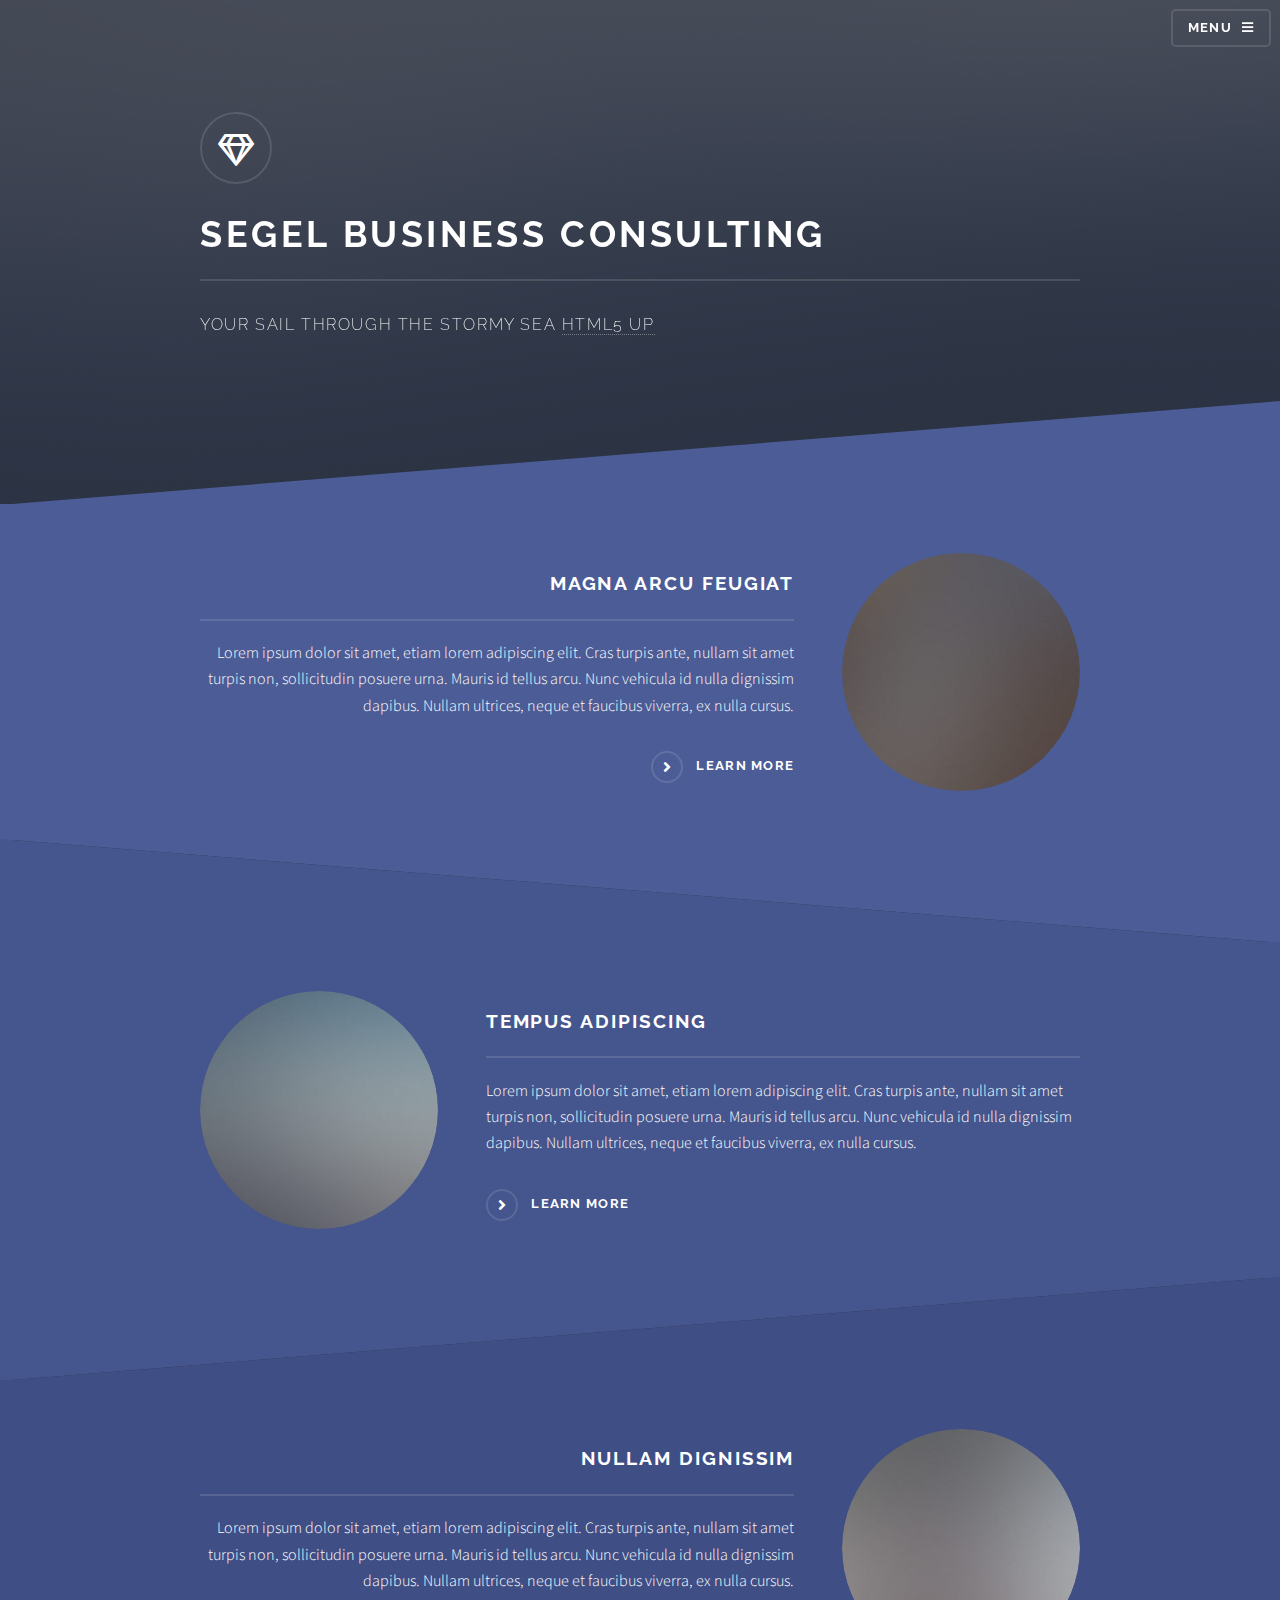
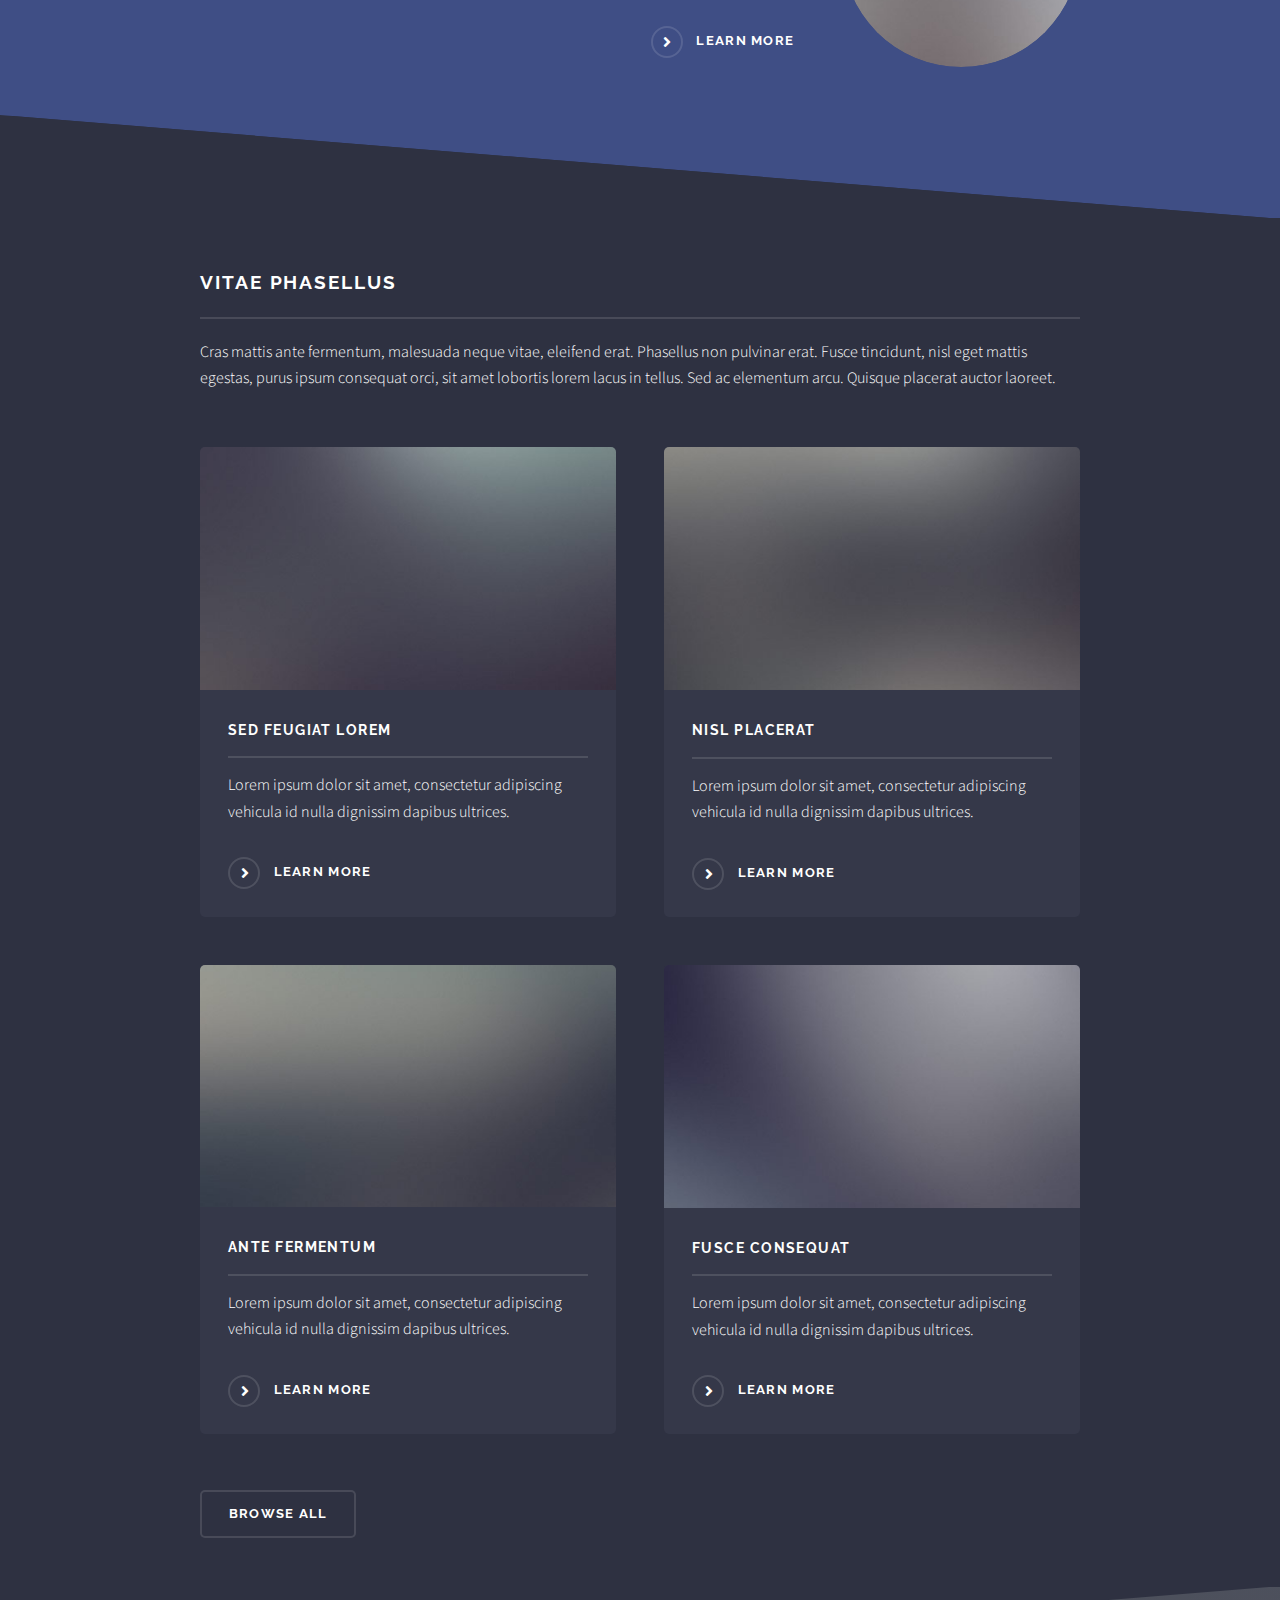
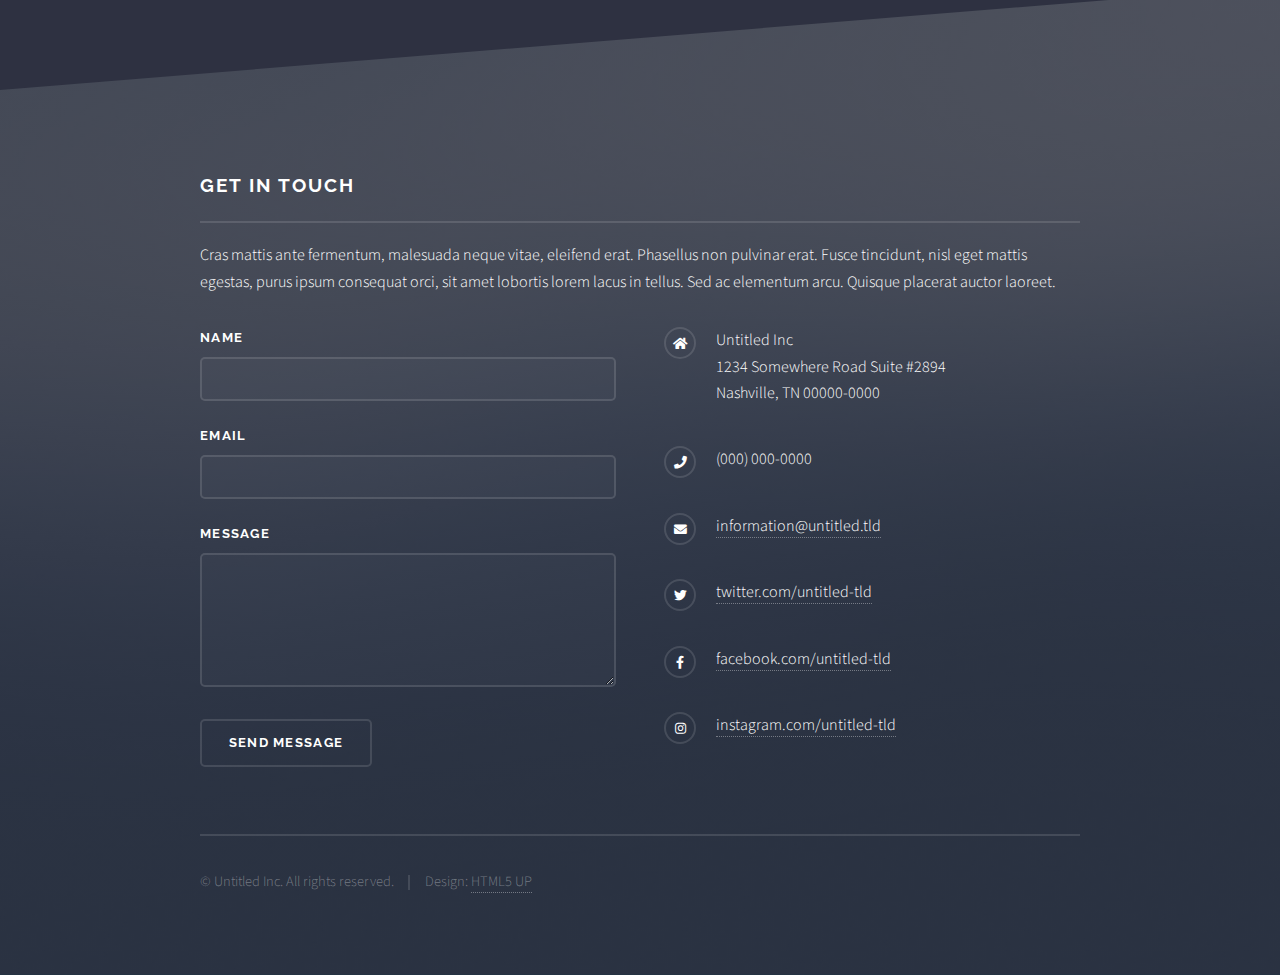
==== commit e2fd2247: "Update index.html" ====
--- a/index.html
+++ b/index.html
@@ -1,278 +1,179 @@
 <!DOCTYPE HTML>
 <!--
-	Escape Velocity by HTML5 UP
+	Solid State by HTML5 UP
 	html5up.net | @ajlkn
 	Free for personal and commercial use under the CCA 3.0 license (html5up.net/license)
 -->
 <html>
 	<head>
-		<title>Escape Velocity by HTML5 UP</title>
+		<title>SEGEL</title>
 		<meta charset="utf-8" />
 		<meta name="viewport" content="width=device-width, initial-scale=1, user-scalable=no" />
 		<link rel="stylesheet" href="assets/css/main.css" />
+		<noscript><link rel="stylesheet" href="assets/css/noscript.css" /></noscript>
 	</head>
-	<body class="homepage is-preload">
-		<div id="page-wrapper">
+	<body class="is-preload">
 
-			<!-- Header -->
-				<section id="header" class="wrapper">
+		<!-- Page Wrapper -->
+			<div id="page-wrapper">
 
-					<!-- Logo -->
-						<div id="logo">
-							<h1><a href="index.html">Escape Velocity</a></h1>
-							<p>A free responsive site template by HTML5 UP</p>
+				<!-- Header -->
+					<header id="header" class="alt">
+						<h1><a href="index.html">Solid State</a></h1>
+						<nav>
+							<a href="#menu">Menu</a>
+						</nav>
+					</header>
+
+				<!-- Menu -->
+					<nav id="menu">
+						<div class="inner">
+							<h2>Menu</h2>
+							<ul class="links">
+								<li><a href="index.html">Landing Page</a></li>
+								<li><a href="generic.html">Marketplace</a></li>
+								<li><a href="elements.html">Blog</a></li>
+								<li><a href="#">Log In</a></li>
+								<li><a href="#">Sign Up</a></li>
+							</ul>
+							<a href="#" class="close">Close</a>
 						</div>
+					</nav>
 
-					<!-- Nav -->
-						<nav id="nav">
-							<ul>
-								<li class="current"><a href="index.html">Home</a></li>
-								<li>
-									<a href="#">Dropdown</a>
-									<ul>
-										<li><a href="#">Lorem ipsum</a></li>
-										<li><a href="#">Magna veroeros</a></li>
-										<li><a href="#">Etiam nisl</a></li>
-										<li>
-											<a href="#">Sed consequat</a>
-											<ul>
-												<li><a href="#">Lorem dolor</a></li>
-												<li><a href="#">Amet consequat</a></li>
-												<li><a href="#">Magna phasellus</a></li>
-												<li><a href="#">Etiam nisl</a></li>
-												<li><a href="#">Sed feugiat</a></li>
-											</ul>
-										</li>
-										<li><a href="#">Nisl tempus</a></li>
-									</ul>
-								</li>
-								<li><a href="left-sidebar.html">Left Sidebar</a></li>
-								<li><a href="right-sidebar.html">Right Sidebar</a></li>
-								<li><a href="no-sidebar.html">No Sidebar</a></li>
-							</ul>
-						</nav>
+				<!-- Banner -->
+					<section id="banner">
+						<div class="inner">
+							<div class="logo"><span class="icon fa-gem"></span></div>
+							<h2>SEGEL BUSINESS CONSULTING</h2>
+							<p>YOUR SAIL THROUGH THE STORMY SEA <a href="http://html5up.net">HTML5 UP</a></p>
+						</div>
+					</section>
 
-				</section>
+				<!-- Wrapper -->
+					<section id="wrapper">
 
-			<!-- Intro -->
-				<section id="intro" class="wrapper style1">
-					<div class="title">The Introduction</div>
-					<div class="container">
-						<p class="style1">So in case you were wondering what this is all about ...</p>
-						<p class="style2">
-							Escape Velocity is a free responsive<br class="mobile-hide" />
-							site template by <a href="http://html5up.net" class="nobr">HTML5 UP</a>
-						</p>
-						<p class="style3">It's <strong>responsive</strong>, built on <strong>HTML5</strong> and <strong>CSS3</strong>, and released for
-						free under the <a href="http://html5up.net/license">Creative Commons Attribution 3.0 license</a>, so use it for any of
-						your personal or commercial projects &ndash; just be sure to credit us!</p>
-						<ul class="actions">
-							<li><a href="#" class="button style3 large">Proceed</a></li>
-						</ul>
-					</div>
-				</section>
-
-			<!-- Main -->
-				<section id="main" class="wrapper style2">
-					<div class="title">The Details</div>
-					<div class="container">
-
-						<!-- Image -->
-							<a href="#" class="image featured">
-								<img src="images/pic01.jpg" alt="" />
-							</a>
-
-						<!-- Features -->
-							<section id="features">
-								<header class="style1">
-									<h2>Dolor consequat feugiat amet veroeros</h2>
-									<p>Feugiat dolor nullam orci pretium phasellus justo</p>
-								</header>
-								<div class="feature-list">
-									<div class="row">
-										<div class="col-6 col-12-medium">
-											<section>
-												<h3 class="icon fa-comment">Mattis velit diam vulputate</h3>
-												<p>Eget mattis at, laoreet vel et velit aliquam diam ante, aliquet sit amet vulputate et magna feugiat laoreet vel velit lorem.</p>
-											</section>
-										</div>
-										<div class="col-6 col-12-medium">
-											<section>
-												<h3 class="icon solid fa-sync">Lorem ipsum dolor sit veroeros</h3>
-												<p>Eget mattis at, laoreet vel et velit aliquam diam ante, aliquet sit amet vulputate et magna feugiat laoreet vel velit lorem.</p>
-											</section>
-										</div>
-										<div class="col-6 col-12-medium">
-											<section>
-												<h3 class="icon fa-image">Pretium phasellus justo lorem</h3>
-												<p>Eget mattis at, laoreet vel et velit aliquam diam ante, aliquet sit amet vulputate et magna feugiat laoreet vel velit lorem.</p>
-											</section>
-										</div>
-										<div class="col-6 col-12-medium">
-											<section>
-												<h3 class="icon solid fa-cog">Tempus sed pretium orci</h3>
-												<p>Eget mattis at, laoreet vel et velit aliquam diam ante, aliquet sit amet vulputate et magna feugiat laoreet vel velit lorem.</p>
-											</section>
-										</div>
-										<div class="col-6 col-12-medium">
-											<section>
-												<h3 class="icon solid fa-wrench">Aliquam consequat et feugiat</h3>
-												<p>Eget mattis at, laoreet vel et velit aliquam diam ante, aliquet sit amet vulputate et magna feugiat laoreet vel velit lorem.</p>
-											</section>
-										</div>
-										<div class="col-6 col-12-medium">
-											<section>
-												<h3 class="icon solid fa-check">Dolore laoreet aliquam mattis</h3>
-												<p>Eget mattis at, laoreet vel et velit aliquam diam ante, aliquet sit amet vulputate et magna feugiat laoreet vel velit lorem.</p>
-											</section>
-										</div>
+						<!-- One -->
+							<section id="one" class="wrapper spotlight style1">
+								<div class="inner">
+									<a href="#" class="image"><img src="images/pic01.jpg" alt="" /></a>
+									<div class="content">
+										<h2 class="major">Magna arcu feugiat</h2>
+										<p>Lorem ipsum dolor sit amet, etiam lorem adipiscing elit. Cras turpis ante, nullam sit amet turpis non, sollicitudin posuere urna. Mauris id tellus arcu. Nunc vehicula id nulla dignissim dapibus. Nullam ultrices, neque et faucibus viverra, ex nulla cursus.</p>
+										<a href="#" class="special">Learn more</a>
 									</div>
 								</div>
-								<ul class="actions special">
-									<li><a href="#" class="button style1 large">Get Started</a></li>
-									<li><a href="#" class="button style2 large">More Info</a></li>
-								</ul>
 							</section>
 
-					</div>
-				</section>
+						<!-- Two -->
+							<section id="two" class="wrapper alt spotlight style2">
+								<div class="inner">
+									<a href="#" class="image"><img src="images/pic02.jpg" alt="" /></a>
+									<div class="content">
+										<h2 class="major">Tempus adipiscing</h2>
+										<p>Lorem ipsum dolor sit amet, etiam lorem adipiscing elit. Cras turpis ante, nullam sit amet turpis non, sollicitudin posuere urna. Mauris id tellus arcu. Nunc vehicula id nulla dignissim dapibus. Nullam ultrices, neque et faucibus viverra, ex nulla cursus.</p>
+										<a href="#" class="special">Learn more</a>
+									</div>
+								</div>
+							</section>
 
-			<!-- Highlights -->
-				<section id="highlights" class="wrapper style3">
-					<div class="title">The Endorsements</div>
-					<div class="container">
-						<div class="row aln-center">
-							<div class="col-4 col-12-medium">
-								<section class="highlight">
-									<a href="#" class="image featured"><img src="images/pic02.jpg" alt="" /></a>
-									<h3><a href="#">Aliquam diam consequat</a></h3>
-									<p>Eget mattis at, laoreet vel amet sed velit aliquam diam ante, dolor aliquet sit amet vulputate mattis amet laoreet lorem.</p>
+						<!-- Three -->
+							<section id="three" class="wrapper spotlight style3">
+								<div class="inner">
+									<a href="#" class="image"><img src="images/pic03.jpg" alt="" /></a>
+									<div class="content">
+										<h2 class="major">Nullam dignissim</h2>
+										<p>Lorem ipsum dolor sit amet, etiam lorem adipiscing elit. Cras turpis ante, nullam sit amet turpis non, sollicitudin posuere urna. Mauris id tellus arcu. Nunc vehicula id nulla dignissim dapibus. Nullam ultrices, neque et faucibus viverra, ex nulla cursus.</p>
+										<a href="#" class="special">Learn more</a>
+									</div>
+								</div>
+							</section>
+
+						<!-- Four -->
+							<section id="four" class="wrapper alt style1">
+								<div class="inner">
+									<h2 class="major">Vitae phasellus</h2>
+									<p>Cras mattis ante fermentum, malesuada neque vitae, eleifend erat. Phasellus non pulvinar erat. Fusce tincidunt, nisl eget mattis egestas, purus ipsum consequat orci, sit amet lobortis lorem lacus in tellus. Sed ac elementum arcu. Quisque placerat auctor laoreet.</p>
+									<section class="features">
+										<article>
+											<a href="#" class="image"><img src="images/pic04.jpg" alt="" /></a>
+											<h3 class="major">Sed feugiat lorem</h3>
+											<p>Lorem ipsum dolor sit amet, consectetur adipiscing vehicula id nulla dignissim dapibus ultrices.</p>
+											<a href="#" class="special">Learn more</a>
+										</article>
+										<article>
+											<a href="#" class="image"><img src="images/pic05.jpg" alt="" /></a>
+											<h3 class="major">Nisl placerat</h3>
+											<p>Lorem ipsum dolor sit amet, consectetur adipiscing vehicula id nulla dignissim dapibus ultrices.</p>
+											<a href="#" class="special">Learn more</a>
+										</article>
+										<article>
+											<a href="#" class="image"><img src="images/pic06.jpg" alt="" /></a>
+											<h3 class="major">Ante fermentum</h3>
+											<p>Lorem ipsum dolor sit amet, consectetur adipiscing vehicula id nulla dignissim dapibus ultrices.</p>
+											<a href="#" class="special">Learn more</a>
+										</article>
+										<article>
+											<a href="#" class="image"><img src="images/pic07.jpg" alt="" /></a>
+											<h3 class="major">Fusce consequat</h3>
+											<p>Lorem ipsum dolor sit amet, consectetur adipiscing vehicula id nulla dignissim dapibus ultrices.</p>
+											<a href="#" class="special">Learn more</a>
+										</article>
+									</section>
 									<ul class="actions">
-										<li><a href="#" class="button style1">Learn More</a></li>
+										<li><a href="#" class="button">Browse All</a></li>
 									</ul>
-								</section>
-							</div>
-							<div class="col-4 col-12-medium">
-								<section class="highlight">
-									<a href="#" class="image featured"><img src="images/pic03.jpg" alt="" /></a>
-									<h3><a href="#">Nisl adipiscing sed lorem</a></h3>
-									<p>Eget mattis at, laoreet vel amet sed velit aliquam diam ante, dolor aliquet sit amet vulputate mattis amet laoreet lorem.</p>
-									<ul class="actions">
-										<li><a href="#" class="button style1">Learn More</a></li>
-									</ul>
-								</section>
-							</div>
-							<div class="col-4 col-12-medium">
-								<section class="highlight">
-									<a href="#" class="image featured"><img src="images/pic04.jpg" alt="" /></a>
-									<h3><a href="#">Mattis tempus lorem</a></h3>
-									<p>Eget mattis at, laoreet vel amet sed velit aliquam diam ante, dolor aliquet sit amet vulputate mattis amet laoreet lorem.</p>
-									<ul class="actions">
-										<li><a href="#" class="button style1">Learn More</a></li>
-									</ul>
-								</section>
-							</div>
-						</div>
-					</div>
-				</section>
+								</div>
+							</section>
 
-			<!-- Footer -->
-				<section id="footer" class="wrapper">
-					<div class="title">The Rest Of It</div>
-					<div class="container">
-						<header class="style1">
-							<h2>Ipsum sapien elementum portitor?</h2>
-							<p>
-								Sed turpis tortor, tincidunt sed ornare in metus porttitor mollis nunc in aliquet.<br />
-								Nam pharetra laoreet imperdiet volutpat etiam feugiat.
-							</p>
-						</header>
-						<div class="row">
-							<div class="col-6 col-12-medium">
+					</section>
 
-								<!-- Contact Form -->
-									<section>
-										<form method="post" action="#">
-											<div class="row gtr-50">
-												<div class="col-6 col-12-small">
-													<input type="text" name="name" id="contact-name" placeholder="Name" />
-												</div>
-												<div class="col-6 col-12-small">
-													<input type="text" name="email" id="contact-email" placeholder="Email" />
-												</div>
-												<div class="col-12">
-													<textarea name="message" id="contact-message" placeholder="Message" rows="4"></textarea>
-												</div>
-												<div class="col-12">
-													<ul class="actions">
-														<li><input type="submit" class="style1" value="Send" /></li>
-														<li><input type="reset" class="style2" value="Reset" /></li>
-													</ul>
-												</div>
-											</div>
-										</form>
-									</section>
-
-							</div>
-							<div class="col-6 col-12-medium">
-
-								<!-- Contact -->
-									<section class="feature-list small">
-										<div class="row">
-											<div class="col-6 col-12-small">
-												<section>
-													<h3 class="icon solid fa-home">Mailing Address</h3>
-													<p>
-														Untitled Corp<br />
-														1234 Somewhere Rd<br />
-														Nashville, TN 00000
-													</p>
-												</section>
-											</div>
-											<div class="col-6 col-12-small">
-												<section>
-													<h3 class="icon solid fa-comment">Social</h3>
-													<p>
-														<a href="#">@untitled-corp</a><br />
-														<a href="#">linkedin.com/untitled</a><br />
-														<a href="#">facebook.com/untitled</a>
-													</p>
-												</section>
-											</div>
-											<div class="col-6 col-12-small">
-												<section>
-													<h3 class="icon solid fa-envelope">Email</h3>
-													<p>
-														<a href="#">info@untitled.tld</a>
-													</p>
-												</section>
-											</div>
-											<div class="col-6 col-12-small">
-												<section>
-													<h3 class="icon solid fa-phone">Phone</h3>
-													<p>
-														(000) 555-0000
-													</p>
-												</section>
-											</div>
-										</div>
-									</section>
-
-							</div>
-						</div>
-						<div id="copyright">
-							<ul>
-								<li>&copy; Untitled.</li><li>Design: <a href="http://html5up.net">HTML5 UP</a></li>
+				<!-- Footer -->
+					<section id="footer">
+						<div class="inner">
+							<h2 class="major">Get in touch</h2>
+							<p>Cras mattis ante fermentum, malesuada neque vitae, eleifend erat. Phasellus non pulvinar erat. Fusce tincidunt, nisl eget mattis egestas, purus ipsum consequat orci, sit amet lobortis lorem lacus in tellus. Sed ac elementum arcu. Quisque placerat auctor laoreet.</p>
+							<form method="post" action="#">
+								<div class="fields">
+									<div class="field">
+										<label for="name">Name</label>
+										<input type="text" name="name" id="name" />
+									</div>
+									<div class="field">
+										<label for="email">Email</label>
+										<input type="email" name="email" id="email" />
+									</div>
+									<div class="field">
+										<label for="message">Message</label>
+										<textarea name="message" id="message" rows="4"></textarea>
+									</div>
+								</div>
+								<ul class="actions">
+									<li><input type="submit" value="Send Message" /></li>
+								</ul>
+							</form>
+							<ul class="contact">
+								<li class="icon solid fa-home">
+									Untitled Inc<br />
+									1234 Somewhere Road Suite #2894<br />
+									Nashville, TN 00000-0000
+								</li>
+								<li class="icon solid fa-phone">(000) 000-0000</li>
+								<li class="icon solid fa-envelope"><a href="#">information@untitled.tld</a></li>
+								<li class="icon brands fa-twitter"><a href="#">twitter.com/untitled-tld</a></li>
+								<li class="icon brands fa-facebook-f"><a href="#">facebook.com/untitled-tld</a></li>
+								<li class="icon brands fa-instagram"><a href="#">instagram.com/untitled-tld</a></li>
+							</ul>
+							<ul class="copyright">
+								<li>&copy; Untitled Inc. All rights reserved.</li><li>Design: <a href="http://html5up.net">HTML5 UP</a></li>
 							</ul>
 						</div>
-					</div>
-				</section>
+					</section>
 
-		</div>
+			</div>
 
 		<!-- Scripts -->
 			<script src="assets/js/jquery.min.js"></script>
-			<script src="assets/js/jquery.dropotron.min.js"></script>
+			<script src="assets/js/jquery.scrollex.min.js"></script>
 			<script src="assets/js/browser.min.js"></script>
 			<script src="assets/js/breakpoints.min.js"></script>
 			<script src="assets/js/util.js"></script>
--- a/assets/css/main.css
+++ b/assets/css/main.css
@@ -1,10 +1,10 @@
-@import url("fontawesome-all.min.css");
-@import url("https://fonts.googleapis.com/css?family=Source+Sans+Pro:400,400italic,700,900");
-
-/*
-	Escape Velocity by HTML5 UP
-	html5up.net | @ajlkn
-	Free for personal and commercial use under the CCA 3.0 license (html5up.net/license)
+@import url(fontawesome-all.min.css);
+@import url("https://fonts.googleapis.com/css?family=Raleway:200,700|Source+Sans+Pro:300,600,300italic,600italic");
+
+/*
+	Solid State by HTML5 UP
+	html5up.net | @ajlkn
+	Free for personal and commercial use under the CCA 3.0 license (html5up.net/license)
 */
 
 html, body, div, span, applet, object,
@@ -78,6 +78,18 @@
 		width: device-width;
 	}
 
+	body {
+		-ms-overflow-style: scrollbar;
+	}
+
+	@media screen and (max-width: 480px) {
+
+		html, body {
+			min-width: 320px;
+		}
+
+	}
+
 	html {
 		box-sizing: border-box;
 	}
@@ -86,133 +98,278 @@
 		box-sizing: inherit;
 	}
 
-	body.is-preload *, body.is-preload *:before, body.is-preload *:after {
-		-moz-animation: none !important;
-		-webkit-animation: none !important;
-		-ms-animation: none !important;
-		animation: none !important;
-		-moz-transition: none !important;
-		-webkit-transition: none !important;
-		-ms-transition: none !important;
-		transition: none !important;
-	}
-
-	body, input, textarea, select {
-		font-family: 'Source Sans Pro', sans-serif;
-		font-weight: 400;
-		color: #919499;
-		font-size: 14pt;
-		line-height: 1.75em;
-		letter-spacing: 0.025em;
+	body {
+		background-color: #2e3141;
+		background-image: linear-gradient(to top, rgba(46, 49, 65, 0.8), rgba(46, 49, 65, 0.8)), url("../../images/bg.jpg");
+		background-size: auto,+ cover;
+		background-attachment: fixed,+ fixed;
+		background-position: center,+ center;
+	}
+
+		body.is-preload *, body.is-preload *:before, body.is-preload *:after {
+			-moz-animation: none !important;
+			-webkit-animation: none !important;
+			-ms-animation: none !important;
+			animation: none !important;
+			-moz-transition: none !important;
+			-webkit-transition: none !important;
+			-ms-transition: none !important;
+			transition: none !important;
+		}
+
+/* Type */
+
+	body, input, select, textarea {
+		color: #ffffff;
+		font-family: "Source Sans Pro", Helvetica, sans-serif;
+		font-size: 16.5pt;
+		font-weight: 300;
+		line-height: 1.65;
+	}
+
+		@media screen and (max-width: 1680px) {
+
+			body, input, select, textarea {
+				font-size: 13pt;
+			}
+
+		}
+
+		@media screen and (max-width: 1280px) {
+
+			body, input, select, textarea {
+				font-size: 12pt;
+			}
+
+		}
+
+		@media screen and (max-width: 980px) {
+
+			body, input, select, textarea {
+				font-size: 12pt;
+			}
+
+		}
+
+		@media screen and (max-width: 736px) {
+
+			body, input, select, textarea {
+				font-size: 12pt;
+			}
+
+		}
+
+		@media screen and (max-width: 480px) {
+
+			body, input, select, textarea {
+				font-size: 12pt;
+			}
+
+		}
+
+	a {
+		-moz-transition: color 0.2s ease-in-out, border-bottom-color 0.2s ease-in-out;
+		-webkit-transition: color 0.2s ease-in-out, border-bottom-color 0.2s ease-in-out;
+		-ms-transition: color 0.2s ease-in-out, border-bottom-color 0.2s ease-in-out;
+		transition: color 0.2s ease-in-out, border-bottom-color 0.2s ease-in-out;
+		border-bottom: dotted 1px rgba(255, 255, 255, 0.35);
+		color: #ffffff;
+		text-decoration: none;
+	}
+
+		a:hover {
+			border-bottom-color: transparent;
+			color: #ffffff !important;
+		}
+
+		a.special:not(.button) {
+			text-decoration: none;
+			border-bottom: 0;
+			display: block;
+			font-family: Raleway, Helvetica, sans-serif;
+			font-size: 0.8em;
+			font-weight: 700;
+			letter-spacing: 0.1em;
+			margin: 0 0 2em 0;
+			text-transform: uppercase;
+		}
+
+			a.special:not(.button):before {
+				-moz-osx-font-smoothing: grayscale;
+				-webkit-font-smoothing: antialiased;
+				display: inline-block;
+				font-style: normal;
+				font-variant: normal;
+				text-rendering: auto;
+				line-height: 1;
+				text-transform: none !important;
+				font-family: 'Font Awesome 5 Free';
+				font-weight: 900;
+			}
+
+			a.special:not(.button):before {
+				-moz-transition: background-color 0.2s ease-in-out;
+				-webkit-transition: background-color 0.2s ease-in-out;
+				-ms-transition: background-color 0.2s ease-in-out;
+				transition: background-color 0.2s ease-in-out;
+				border-radius: 100%;
+				border: solid 2px rgba(255, 255, 255, 0.125);
+				content: '\f105';
+				display: inline-block;
+				font-size: 1.25em;
+				height: 2em;
+				line-height: 1.75em;
+				margin-right: 0.85em;
+				text-align: center;
+				text-indent: 0.15em;
+				vertical-align: middle;
+				width: 2em;
+			}
+
+			a.special:not(.button):hover:before {
+				background-color: rgba(255, 255, 255, 0.025);
+			}
+
+			a.special:not(.button):active:before {
+				background-color: rgba(255, 255, 255, 0.075);
+			}
+
+	strong, b {
+		color: #ffffff;
+		font-weight: 600;
+	}
+
+	em, i {
+		font-style: italic;
+	}
+
+	p {
+		margin: 0 0 2em 0;
 	}
 
 	h1, h2, h3, h4, h5, h6 {
+		color: #ffffff;
+		font-family: Raleway, Helvetica, sans-serif;
 		font-weight: 700;
-		color: #484d55;
+		letter-spacing: 0.1em;
+		margin: 0 0 1em 0;
+		text-transform: uppercase;
 	}
 
 		h1 a, h2 a, h3 a, h4 a, h5 a, h6 a {
 			color: inherit;
 			text-decoration: none;
-		}
-
-	a {
-		-moz-transition: color .25s ease-in-out;
-		-webkit-transition: color .25s ease-in-out;
-		-ms-transition: color .25s ease-in-out;
-		transition: color .25s ease-in-out;
-		text-decoration: underline;
-		color: #717479;
-	}
-
-		a:hover {
-			text-decoration: none;
-		}
-
-	strong, b {
-		font-weight: 700;
-		color: #484d55;
+			border-bottom: 0;
+		}
+
+		h1 span, h2 span, h3 span, h4 span, h5 span, h6 span {
+			font-weight: 200;
+		}
+
+		h1.major, h2.major, h3.major, h4.major, h5.major, h6.major {
+			padding-bottom: 1em;
+			border-bottom: solid 2px rgba(255, 255, 255, 0.125);
+		}
+
+	h2 {
+		font-size: 1.2em;
+	}
+
+	h3 {
+		font-size: 0.9em;
+	}
+
+	h4 {
+		font-size: 0.7em;
+	}
+
+	h5 {
+		font-size: 0.7em;
+	}
+
+	h6 {
+		font-size: 0.7em;
+	}
+
+	@media screen and (max-width: 736px) {
+
+		h2 {
+			font-size: 1em;
+		}
+
+		h3 {
+			font-size: 0.8em;
+		}
+
+	}
+
+	sub {
+		font-size: 0.8em;
+		position: relative;
+		top: 0.5em;
+	}
+
+	sup {
+		font-size: 0.8em;
+		position: relative;
+		top: -0.5em;
 	}
 
 	blockquote {
-		border-left: solid 0.5em #ddd;
-		padding: 1em 0 1em 2em;
+		border-left: solid 4px rgba(255, 255, 255, 0.125);
 		font-style: italic;
-	}
-
-	em, i {
-		font-style: italic;
-	}
+		margin: 0 0 2em 0;
+		padding: 0.5em 0 0.5em 2em;
+	}
+
+	code {
+		background: rgba(255, 255, 255, 0.025);
+		border-radius: 5px;
+		border: solid 2px rgba(255, 255, 255, 0.125);
+		font-family: "Courier New", monospace;
+		font-size: 0.9em;
+		margin: 0 0.25em;
+		padding: 0.25em 0.65em;
+	}
+
+	pre {
+		-webkit-overflow-scrolling: touch;
+		font-family: "Courier New", monospace;
+		font-size: 0.9em;
+		margin: 0 0 2em 0;
+	}
+
+		pre code {
+			display: block;
+			line-height: 1.75em;
+			padding: 1em 1.5em;
+			overflow-x: auto;
+		}
 
 	hr {
 		border: 0;
-		border-top: solid 1px #ddd;
-		margin: 2em 0 2em 0;
-	}
-
-	sub {
-		position: relative;
-		top: 0.5em;
-		font-size: 0.8em;
-	}
-
-	sup {
-		position: relative;
-		top: -0.5em;
-		font-size: 0.8em;
-	}
-
-	.nobr {
-		white-space: nowrap;
-	}
-
-	br.clear {
-		clear: both;
-	}
-
-	p, ul, ol, dl, table, blockquote, form {
-		margin-bottom: 2em;
-	}
-
-/* Container */
-
-	.container {
-		margin: 0 auto;
-		max-width: 100%;
-		width: 68em;
-	}
-
-		@media screen and (max-width: 1680px) {
-
-			.container {
-				width: 70em;
-			}
-
-		}
-
-		@media screen and (max-width: 1280px) {
-
-			.container {
-				width: calc(100% - 100px);
-			}
-
-		}
-
-		@media screen and (max-width: 980px) {
-
-			.container {
-				width: calc(100% - 100px);
-			}
-
-		}
-
-		@media screen and (max-width: 736px) {
-
-			.container {
-				width: calc(100% - 40px);
-			}
-
-		}
+		border-bottom: solid 2px rgba(255, 255, 255, 0.125);
+		margin: 2.5em 0;
+	}
+
+		hr.major {
+			margin: 4em 0;
+		}
+
+	.align-left {
+		text-align: left;
+	}
+
+	.align-center {
+		text-align: center;
+	}
+
+	.align-right {
+		text-align: right;
+	}
 
 /* Row */
 
@@ -356,105 +513,105 @@
 		}
 
 		.row.gtr-0 {
-			margin-top: 0px;
-			margin-left: 0px;
+			margin-top: 0;
+			margin-left: 0em;
 		}
 
 			.row.gtr-0 > * {
-				padding: 0px 0 0 0px;
+				padding: 0 0 0 0em;
 			}
 
 			.row.gtr-0.gtr-uniform {
-				margin-top: 0px;
+				margin-top: 0em;
 			}
 
 				.row.gtr-0.gtr-uniform > * {
-					padding-top: 0px;
+					padding-top: 0em;
 				}
 
 		.row.gtr-25 {
-			margin-top: -12.5px;
-			margin-left: -12.5px;
+			margin-top: 0;
+			margin-left: -0.4375em;
 		}
 
 			.row.gtr-25 > * {
-				padding: 12.5px 0 0 12.5px;
+				padding: 0 0 0 0.4375em;
 			}
 
 			.row.gtr-25.gtr-uniform {
-				margin-top: -12.5px;
+				margin-top: -0.4375em;
 			}
 
 				.row.gtr-25.gtr-uniform > * {
-					padding-top: 12.5px;
+					padding-top: 0.4375em;
 				}
 
 		.row.gtr-50 {
-			margin-top: -25px;
-			margin-left: -25px;
+			margin-top: 0;
+			margin-left: -0.875em;
 		}
 
 			.row.gtr-50 > * {
-				padding: 25px 0 0 25px;
+				padding: 0 0 0 0.875em;
 			}
 
 			.row.gtr-50.gtr-uniform {
-				margin-top: -25px;
+				margin-top: -0.875em;
 			}
 
 				.row.gtr-50.gtr-uniform > * {
-					padding-top: 25px;
+					padding-top: 0.875em;
 				}
 
 		.row {
-			margin-top: -50px;
-			margin-left: -50px;
+			margin-top: 0;
+			margin-left: -1.75em;
 		}
 
 			.row > * {
-				padding: 50px 0 0 50px;
+				padding: 0 0 0 1.75em;
 			}
 
 			.row.gtr-uniform {
-				margin-top: -50px;
+				margin-top: -1.75em;
 			}
 
 				.row.gtr-uniform > * {
-					padding-top: 50px;
+					padding-top: 1.75em;
 				}
 
 		.row.gtr-150 {
-			margin-top: -75px;
-			margin-left: -75px;
+			margin-top: 0;
+			margin-left: -2.625em;
 		}
 
 			.row.gtr-150 > * {
-				padding: 75px 0 0 75px;
+				padding: 0 0 0 2.625em;
 			}
 
 			.row.gtr-150.gtr-uniform {
-				margin-top: -75px;
+				margin-top: -2.625em;
 			}
 
 				.row.gtr-150.gtr-uniform > * {
-					padding-top: 75px;
+					padding-top: 2.625em;
 				}
 
 		.row.gtr-200 {
-			margin-top: -100px;
-			margin-left: -100px;
+			margin-top: 0;
+			margin-left: -3.5em;
 		}
 
 			.row.gtr-200 > * {
-				padding: 100px 0 0 100px;
+				padding: 0 0 0 3.5em;
 			}
 
 			.row.gtr-200.gtr-uniform {
-				margin-top: -100px;
+				margin-top: -3.5em;
 			}
 
 				.row.gtr-200.gtr-uniform > * {
-					padding-top: 100px;
+					padding-top: 3.5em;
 				}
 
 		@media screen and (max-width: 1680px) {
@@ -599,105 +756,105 @@
 				}
 
 				.row.gtr-0 {
-					margin-top: 0px;
-					margin-left: 0px;
+					margin-top: 0;
+					margin-left: 0em;
 				}
 
 					.row.gtr-0 > * {
-						padding: 0px 0 0 0px;
+						padding: 0 0 0 0em;
 					}
 
 					.row.gtr-0.gtr-uniform {
-						margin-top: 0px;
+						margin-top: 0em;
 					}
 
 						.row.gtr-0.gtr-uniform > * {
-							padding-top: 0px;
+							padding-top: 0em;
 						}
 
 				.row.gtr-25 {
-					margin-top: -12.5px;
-					margin-left: -12.5px;
+					margin-top: 0;
+					margin-left: -0.4375em;
 				}
 
 					.row.gtr-25 > * {
-						padding: 12.5px 0 0 12.5px;
+						padding: 0 0 0 0.4375em;
 					}
 
 					.row.gtr-25.gtr-uniform {
-						margin-top: -12.5px;
+						margin-top: -0.4375em;
 					}
 
 						.row.gtr-25.gtr-uniform > * {
-							padding-top: 12.5px;
+							padding-top: 0.4375em;
 						}
 
 				.row.gtr-50 {
-					margin-top: -25px;
-					margin-left: -25px;
+					margin-top: 0;
+					margin-left: -0.875em;
 				}
 
 					.row.gtr-50 > * {
-						padding: 25px 0 0 25px;
+						padding: 0 0 0 0.875em;
 					}
 
 					.row.gtr-50.gtr-uniform {
-						margin-top: -25px;
+						margin-top: -0.875em;
 					}
 
 						.row.gtr-50.gtr-uniform > * {
-							padding-top: 25px;
+							padding-top: 0.875em;
 						}
 
 				.row {
-					margin-top: -50px;
-					margin-left: -50px;
+					margin-top: 0;
+					margin-left: -1.75em;
 				}
 
 					.row > * {
-						padding: 50px 0 0 50px;
+						padding: 0 0 0 1.75em;
 					}
 
 					.row.gtr-uniform {
-						margin-top: -50px;
+						margin-top: -1.75em;
 					}
 
 						.row.gtr-uniform > * {
-							padding-top: 50px;
+							padding-top: 1.75em;
 						}
 
 				.row.gtr-150 {
-					margin-top: -75px;
-					margin-left: -75px;
+					margin-top: 0;
+					margin-left: -2.625em;
 				}
 
 					.row.gtr-150 > * {
-						padding: 75px 0 0 75px;
+						padding: 0 0 0 2.625em;
 					}
 
 					.row.gtr-150.gtr-uniform {
-						margin-top: -75px;
+						margin-top: -2.625em;
 					}
 
 						.row.gtr-150.gtr-uniform > * {
-							padding-top: 75px;
+							padding-top: 2.625em;
 						}
 
 				.row.gtr-200 {
-					margin-top: -100px;
-					margin-left: -100px;
+					margin-top: 0;
+					margin-left: -3.5em;
 				}
 
 					.row.gtr-200 > * {
-						padding: 100px 0 0 100px;
+						padding: 0 0 0 3.5em;
 					}
 
 					.row.gtr-200.gtr-uniform {
-						margin-top: -100px;
+						margin-top: -3.5em;
 					}
 
 						.row.gtr-200.gtr-uniform > * {
-							padding-top: 100px;
+							padding-top: 3.5em;
 						}
 
 		}
@@ -844,105 +1001,105 @@
 				}
 
 				.row.gtr-0 {
-					margin-top: 0px;
-					margin-left: 0px;
+					margin-top: 0;
+					margin-left: 0em;
 				}
 
 					.row.gtr-0 > * {
-						padding: 0px 0 0 0px;
+						padding: 0 0 0 0em;
 					}
 
 					.row.gtr-0.gtr-uniform {
-						margin-top: 0px;
+						margin-top: 0em;
 					}
 
 						.row.gtr-0.gtr-uniform > * {
-							padding-top: 0px;
+							padding-top: 0em;
 						}
 
 				.row.gtr-25 {
-					margin-top: -8.75px;
-					margin-left: -8.75px;
+					margin-top: 0;
+					margin-left: -0.4375em;
 				}
 
 					.row.gtr-25 > * {
-						padding: 8.75px 0 0 8.75px;
+						padding: 0 0 0 0.4375em;
 					}
 
 					.row.gtr-25.gtr-uniform {
-						margin-top: -8.75px;
+						margin-top: -0.4375em;
 					}
 
 						.row.gtr-25.gtr-uniform > * {
-							padding-top: 8.75px;
+							padding-top: 0.4375em;
 						}
 
 				.row.gtr-50 {
-					margin-top: -17.5px;
-					margin-left: -17.5px;
+					margin-top: 0;
+					margin-left: -0.875em;
 				}
 
 					.row.gtr-50 > * {
-						padding: 17.5px 0 0 17.5px;
+						padding: 0 0 0 0.875em;
 					}
 
 					.row.gtr-50.gtr-uniform {
-						margin-top: -17.5px;
+						margin-top: -0.875em;
 					}
 
 						.row.gtr-50.gtr-uniform > * {
-							padding-top: 17.5px;
+							padding-top: 0.875em;
 						}
 
 				.row {
-					margin-top: -35px;
-					margin-left: -35px;
+					margin-top: 0;
+					margin-left: -1.75em;
 				}
 
 					.row > * {
-						padding: 35px 0 0 35px;
+						padding: 0 0 0 1.75em;
 					}
 
 					.row.gtr-uniform {
-						margin-top: -35px;
+						margin-top: -1.75em;
 					}
 
 						.row.gtr-uniform > * {
-							padding-top: 35px;
+							padding-top: 1.75em;
 						}
 
 				.row.gtr-150 {
-					margin-top: -52.5px;
-					margin-left: -52.5px;
+					margin-top: 0;
+					margin-left: -2.625em;
 				}
 
 					.row.gtr-150 > * {
-						padding: 52.5px 0 0 52.5px;
+						padding: 0 0 0 2.625em;
 					}
 
 					.row.gtr-150.gtr-uniform {
-						margin-top: -52.5px;
+						margin-top: -2.625em;
 					}
 
 						.row.gtr-150.gtr-uniform > * {
-							padding-top: 52.5px;
+							padding-top: 2.625em;
 						}
 
 				.row.gtr-200 {
-					margin-top: -70px;
-					margin-left: -70px;
+					margin-top: 0;
+					margin-left: -3.5em;
 				}
 
 					.row.gtr-200 > * {
-						padding: 70px 0 0 70px;
+						padding: 0 0 0 3.5em;
 					}
 
 					.row.gtr-200.gtr-uniform {
-						margin-top: -70px;
+						margin-top: -3.5em;
 					}
 
 						.row.gtr-200.gtr-uniform > * {
-							padding-top: 70px;
+							padding-top: 3.5em;
 						}
 
 		}
@@ -1089,105 +1246,105 @@
 				}
 
 				.row.gtr-0 {
-					margin-top: 0px;
-					margin-left: 0px;
+					margin-top: 0;
+					margin-left: 0em;
 				}
 
 					.row.gtr-0 > * {
-						padding: 0px 0 0 0px;
+						padding: 0 0 0 0em;
 					}
 
 					.row.gtr-0.gtr-uniform {
-						margin-top: 0px;
+						margin-top: 0em;
 					}
 
 						.row.gtr-0.gtr-uniform > * {
-							padding-top: 0px;
+							padding-top: 0em;
 						}
 
 				.row.gtr-25 {
-					margin-top: -12.5px;
-					margin-left: -12.5px;
+					margin-top: 0;
+					margin-left: -0.4375em;
 				}
 
 					.row.gtr-25 > * {
-						padding: 12.5px 0 0 12.5px;
+						padding: 0 0 0 0.4375em;
 					}
 
 					.row.gtr-25.gtr-uniform {
-						margin-top: -12.5px;
+						margin-top: -0.4375em;
 					}
 
 						.row.gtr-25.gtr-uniform > * {
-							padding-top: 12.5px;
+							padding-top: 0.4375em;
 						}
 
 				.row.gtr-50 {
-					margin-top: -25px;
-					margin-left: -25px;
+					margin-top: 0;
+					margin-left: -0.875em;
 				}
 
 					.row.gtr-50 > * {
-						padding: 25px 0 0 25px;
+						padding: 0 0 0 0.875em;
 					}
 
 					.row.gtr-50.gtr-uniform {
-						margin-top: -25px;
+						margin-top: -0.875em;
 					}
 
 						.row.gtr-50.gtr-uniform > * {
-							padding-top: 25px;
+							padding-top: 0.875em;
 						}
 
 				.row {
-					margin-top: -50px;
-					margin-left: -50px;
+					margin-top: 0;
+					margin-left: -1.75em;
 				}
 
 					.row > * {
-						padding: 50px 0 0 50px;
+						padding: 0 0 0 1.75em;
 					}
 
 					.row.gtr-uniform {
-						margin-top: -50px;
+						margin-top: -1.75em;
 					}
 
 						.row.gtr-uniform > * {
-							padding-top: 50px;
+							padding-top: 1.75em;
 						}
 
 				.row.gtr-150 {
-					margin-top: -75px;
-					margin-left: -75px;
+					margin-top: 0;
+					margin-left: -2.625em;
 				}
 
 					.row.gtr-150 > * {
-						padding: 75px 0 0 75px;
+						padding: 0 0 0 2.625em;
 					}
 
 					.row.gtr-150.gtr-uniform {
-						margin-top: -75px;
+						margin-top: -2.625em;
 					}
 
 						.row.gtr-150.gtr-uniform > * {
-							padding-top: 75px;
+							padding-top: 2.625em;
 						}
 
 				.row.gtr-200 {
-					margin-top: -100px;
-					margin-left: -100px;
+					margin-top: 0;
+					margin-left: -3.5em;
 				}
 
 					.row.gtr-200 > * {
-						padding: 100px 0 0 100px;
+						padding: 0 0 0 3.5em;
 					}
 
 					.row.gtr-200.gtr-uniform {
-						margin-top: -100px;
+						margin-top: -3.5em;
 					}
 
 						.row.gtr-200.gtr-uniform > * {
-							padding-top: 100px;
+							padding-top: 3.5em;
 						}
 
 		}
@@ -1334,556 +1491,893 @@
 				}
 
 				.row.gtr-0 {
-					margin-top: 0px;
-					margin-left: 0px;
+					margin-top: 0;
+					margin-left: 0em;
 				}
 
 					.row.gtr-0 > * {
-						padding: 0px 0 0 0px;
+						padding: 0 0 0 0em;
 					}
 
 					.row.gtr-0.gtr-uniform {
-						margin-top: 0px;
+						margin-top: 0em;
 					}
 
 						.row.gtr-0.gtr-uniform > * {
-							padding-top: 0px;
+							padding-top: 0em;
 						}
 
 				.row.gtr-25 {
-					margin-top: -7.5px;
-					margin-left: -7.5px;
+					margin-top: 0;
+					margin-left: -0.3125em;
 				}
 
 					.row.gtr-25 > * {
-						padding: 7.5px 0 0 7.5px;
+						padding: 0 0 0 0.3125em;
 					}
 
 					.row.gtr-25.gtr-uniform {
-						margin-top: -7.5px;
+						margin-top: -0.3125em;
 					}
 
 						.row.gtr-25.gtr-uniform > * {
-							padding-top: 7.5px;
+							padding-top: 0.3125em;
 						}
 
 				.row.gtr-50 {
-					margin-top: -15px;
-					margin-left: -15px;
+					margin-top: 0;
+					margin-left: -0.625em;
 				}
 
 					.row.gtr-50 > * {
-						padding: 15px 0 0 15px;
+						padding: 0 0 0 0.625em;
 					}
 
 					.row.gtr-50.gtr-uniform {
-						margin-top: -15px;
+						margin-top: -0.625em;
 					}
 
 						.row.gtr-50.gtr-uniform > * {
-							padding-top: 15px;
+							padding-top: 0.625em;
 						}
 
 				.row {
-					margin-top: -30px;
-					margin-left: -30px;
+					margin-top: 0;
+					margin-left: -1.25em;
 				}
 
 					.row > * {
-						padding: 30px 0 0 30px;
+						padding: 0 0 0 1.25em;
 					}
 
 					.row.gtr-uniform {
-						margin-top: -30px;
+						margin-top: -1.25em;
 					}
 
 						.row.gtr-uniform > * {
-							padding-top: 30px;
+							padding-top: 1.25em;
 						}
 
 				.row.gtr-150 {
-					margin-top: -45px;
-					margin-left: -45px;
+					margin-top: 0;
+					margin-left: -1.875em;
 				}
 
 					.row.gtr-150 > * {
-						padding: 45px 0 0 45px;
+						padding: 0 0 0 1.875em;
 					}
 
 					.row.gtr-150.gtr-uniform {
-						margin-top: -45px;
+						margin-top: -1.875em;
 					}
 
 						.row.gtr-150.gtr-uniform > * {
-							padding-top: 45px;
+							padding-top: 1.875em;
 						}
 
 				.row.gtr-200 {
-					margin-top: -60px;
-					margin-left: -60px;
+					margin-top: 0;
+					margin-left: -2.5em;
 				}
 
 					.row.gtr-200 > * {
-						padding: 60px 0 0 60px;
+						padding: 0 0 0 2.5em;
 					}
 
 					.row.gtr-200.gtr-uniform {
-						margin-top: -60px;
+						margin-top: -2.5em;
 					}
 
 						.row.gtr-200.gtr-uniform > * {
-							padding-top: 60px;
+							padding-top: 2.5em;
 						}
 
 		}
 
+		@media screen and (max-width: 480px) {
+
+			.row {
+				display: flex;
+				flex-wrap: wrap;
+				box-sizing: border-box;
+				align-items: stretch;
+			}
+
+				.row > * {
+					box-sizing: border-box;
+				}
+
+				.row.gtr-uniform > * > :last-child {
+					margin-bottom: 0;
+				}
+
+				.row.aln-left {
+					justify-content: flex-start;
+				}
+
+				.row.aln-center {
+					justify-content: center;
+				}
+
+				.row.aln-right {
+					justify-content: flex-end;
+				}
+
+				.row.aln-top {
+					align-items: flex-start;
+				}
+
+				.row.aln-middle {
+					align-items: center;
+				}
+
+				.row.aln-bottom {
+					align-items: flex-end;
+				}
+
+				.row > .imp-xsmall {
+					order: -1;
+				}
+
+				.row > .col-1-xsmall {
+					width: 8.33333%;
+				}
+
+				.row > .off-1-xsmall {
+					margin-left: 8.33333%;
+				}
+
+				.row > .col-2-xsmall {
+					width: 16.66667%;
+				}
+
+				.row > .off-2-xsmall {
+					margin-left: 16.66667%;
+				}
+
+				.row > .col-3-xsmall {
+					width: 25%;
+				}
+
+				.row > .off-3-xsmall {
+					margin-left: 25%;
+				}
+
+				.row > .col-4-xsmall {
+					width: 33.33333%;
+				}
+
+				.row > .off-4-xsmall {
+					margin-left: 33.33333%;
+				}
+
+				.row > .col-5-xsmall {
+					width: 41.66667%;
+				}
+
+				.row > .off-5-xsmall {
+					margin-left: 41.66667%;
+				}
+
+				.row > .col-6-xsmall {
+					width: 50%;
+				}
+
+				.row > .off-6-xsmall {
+					margin-left: 50%;
+				}
+
+				.row > .col-7-xsmall {
+					width: 58.33333%;
+				}
+
+				.row > .off-7-xsmall {
+					margin-left: 58.33333%;
+				}
+
+				.row > .col-8-xsmall {
+					width: 66.66667%;
+				}
+
+				.row > .off-8-xsmall {
+					margin-left: 66.66667%;
+				}
+
+				.row > .col-9-xsmall {
+					width: 75%;
+				}
+
+				.row > .off-9-xsmall {
+					margin-left: 75%;
+				}
+
+				.row > .col-10-xsmall {
+					width: 83.33333%;
+				}
+
+				.row > .off-10-xsmall {
+					margin-left: 83.33333%;
+				}
+
+				.row > .col-11-xsmall {
+					width: 91.66667%;
+				}
+
+				.row > .off-11-xsmall {
+					margin-left: 91.66667%;
+				}
+
+				.row > .col-12-xsmall {
+					width: 100%;
+				}
+
+				.row > .off-12-xsmall {
+					margin-left: 100%;
+				}
+
+				.row.gtr-0 {
+					margin-top: 0;
+					margin-left: 0em;
+				}
+
+					.row.gtr-0 > * {
+						padding: 0 0 0 0em;
+					}
+
+					.row.gtr-0.gtr-uniform {
+						margin-top: 0em;
+					}
+
+						.row.gtr-0.gtr-uniform > * {
+							padding-top: 0em;
+						}
+
+				.row.gtr-25 {
+					margin-top: 0;
+					margin-left: -0.3125em;
+				}
+
+					.row.gtr-25 > * {
+						padding: 0 0 0 0.3125em;
+					}
+
+					.row.gtr-25.gtr-uniform {
+						margin-top: -0.3125em;
+					}
+
+						.row.gtr-25.gtr-uniform > * {
+							padding-top: 0.3125em;
+						}
+
+				.row.gtr-50 {
+					margin-top: 0;
+					margin-left: -0.625em;
+				}
+
+					.row.gtr-50 > * {
+						padding: 0 0 0 0.625em;
+					}
+
+					.row.gtr-50.gtr-uniform {
+						margin-top: -0.625em;
+					}
+
+						.row.gtr-50.gtr-uniform > * {
+							padding-top: 0.625em;
+						}
+
+				.row {
+					margin-top: 0;
+					margin-left: -1.25em;
+				}
+
+					.row > * {
+						padding: 0 0 0 1.25em;
+					}
+
+					.row.gtr-uniform {
+						margin-top: -1.25em;
+					}
+
+						.row.gtr-uniform > * {
+							padding-top: 1.25em;
+						}
+
+				.row.gtr-150 {
+					margin-top: 0;
+					margin-left: -1.875em;
+				}
+
+					.row.gtr-150 > * {
+						padding: 0 0 0 1.875em;
+					}
+
+					.row.gtr-150.gtr-uniform {
+						margin-top: -1.875em;
+					}
+
+						.row.gtr-150.gtr-uniform > * {
+							padding-top: 1.875em;
+						}
+
+				.row.gtr-200 {
+					margin-top: 0;
+					margin-left: -2.5em;
+				}
+
+					.row.gtr-200 > * {
+						padding: 0 0 0 2.5em;
+					}
+
+					.row.gtr-200.gtr-uniform {
+						margin-top: -2.5em;
+					}
+
+						.row.gtr-200.gtr-uniform > * {
+							padding-top: 2.5em;
+						}
+
+		}
+
+		@media screen and (max-width: 360px) {
+
+			.row {
+				display: flex;
+				flex-wrap: wrap;
+				box-sizing: border-box;
+				align-items: stretch;
+			}
+
+				.row > * {
+					box-sizing: border-box;
+				}
+
+				.row.gtr-uniform > * > :last-child {
+					margin-bottom: 0;
+				}
+
+				.row.aln-left {
+					justify-content: flex-start;
+				}
+
+				.row.aln-center {
+					justify-content: center;
+				}
+
+				.row.aln-right {
+					justify-content: flex-end;
+				}
+
+				.row.aln-top {
+					align-items: flex-start;
+				}
+
+				.row.aln-middle {
+					align-items: center;
+				}
+
+				.row.aln-bottom {
+					align-items: flex-end;
+				}
+
+				.row > .imp-xxsmall {
+					order: -1;
+				}
+
+				.row > .col-1-xxsmall {
+					width: 8.33333%;
+				}
+
+				.row > .off-1-xxsmall {
+					margin-left: 8.33333%;
+				}
+
+				.row > .col-2-xxsmall {
+					width: 16.66667%;
+				}
+
+				.row > .off-2-xxsmall {
+					margin-left: 16.66667%;
+				}
+
+				.row > .col-3-xxsmall {
+					width: 25%;
+				}
+
+				.row > .off-3-xxsmall {
+					margin-left: 25%;
+				}
+
+				.row > .col-4-xxsmall {
+					width: 33.33333%;
+				}
+
+				.row > .off-4-xxsmall {
+					margin-left: 33.33333%;
+				}
+
+				.row > .col-5-xxsmall {
+					width: 41.66667%;
+				}
+
+				.row > .off-5-xxsmall {
+					margin-left: 41.66667%;
+				}
+
+				.row > .col-6-xxsmall {
+					width: 50%;
+				}
+
+				.row > .off-6-xxsmall {
+					margin-left: 50%;
+				}
+
+				.row > .col-7-xxsmall {
+					width: 58.33333%;
+				}
+
+				.row > .off-7-xxsmall {
+					margin-left: 58.33333%;
+				}
+
+				.row > .col-8-xxsmall {
+					width: 66.66667%;
+				}
+
+				.row > .off-8-xxsmall {
+					margin-left: 66.66667%;
+				}
+
+				.row > .col-9-xxsmall {
+					width: 75%;
+				}
+
+				.row > .off-9-xxsmall {
+					margin-left: 75%;
+				}
+
+				.row > .col-10-xxsmall {
+					width: 83.33333%;
+				}
+
+				.row > .off-10-xxsmall {
+					margin-left: 83.33333%;
+				}
+
+				.row > .col-11-xxsmall {
+					width: 91.66667%;
+				}
+
+				.row > .off-11-xxsmall {
+					margin-left: 91.66667%;
+				}
+
+				.row > .col-12-xxsmall {
+					width: 100%;
+				}
+
+				.row > .off-12-xxsmall {
+					margin-left: 100%;
+				}
+
+				.row.gtr-0 {
+					margin-top: 0;
+					margin-left: 0em;
+				}
+
+					.row.gtr-0 > * {
+						padding: 0 0 0 0em;
+					}
+
+					.row.gtr-0.gtr-uniform {
+						margin-top: 0em;
+					}
+
+						.row.gtr-0.gtr-uniform > * {
+							padding-top: 0em;
+						}
+
+				.row.gtr-25 {
+					margin-top: 0;
+					margin-left: -0.3125em;
+				}
+
+					.row.gtr-25 > * {
+						padding: 0 0 0 0.3125em;
+					}
+
+					.row.gtr-25.gtr-uniform {
+						margin-top: -0.3125em;
+					}
+
+						.row.gtr-25.gtr-uniform > * {
+							padding-top: 0.3125em;
+						}
+
+				.row.gtr-50 {
+					margin-top: 0;
+					margin-left: -0.625em;
+				}
+
+					.row.gtr-50 > * {
+						padding: 0 0 0 0.625em;
+					}
+
+					.row.gtr-50.gtr-uniform {
+						margin-top: -0.625em;
+					}
+
+						.row.gtr-50.gtr-uniform > * {
+							padding-top: 0.625em;
+						}
+
+				.row {
+					margin-top: 0;
+					margin-left: -1.25em;
+				}
+
+					.row > * {
+						padding: 0 0 0 1.25em;
+					}
+
+					.row.gtr-uniform {
+						margin-top: -1.25em;
+					}
+
+						.row.gtr-uniform > * {
+							padding-top: 1.25em;
+						}
+
+				.row.gtr-150 {
+					margin-top: 0;
+					margin-left: -1.875em;
+				}
+
+					.row.gtr-150 > * {
+						padding: 0 0 0 1.875em;
+					}
+
+					.row.gtr-150.gtr-uniform {
+						margin-top: -1.875em;
+					}
+
+						.row.gtr-150.gtr-uniform > * {
+							padding-top: 1.875em;
+						}
+
+				.row.gtr-200 {
+					margin-top: 0;
+					margin-left: -2.5em;
+				}
+
+					.row.gtr-200 > * {
+						padding: 0 0 0 2.5em;
+					}
+
+					.row.gtr-200.gtr-uniform {
+						margin-top: -2.5em;
+					}
+
+						.row.gtr-200.gtr-uniform > * {
+							padding-top: 2.5em;
+						}
+
+		}
+
 /* Section/Article */
 
-	section,
-	article {
-		margin: 0 0 4em 0;
-	}
-
-	section > :last-child,
-	article > :last-child,
-	section:last-child,
-	article:last-child {
-		margin-bottom: 0;
-	}
-
-	header.style1 {
+	section.special, article.special {
 		text-align: center;
-		padding: 3em 0 3em 0;
-	}
-
-		header.style1 h2 {
-			font-weight: 700;
-			font-size: 2em;
-			letter-spacing: 0.075em;
-			line-height: 1.5em;
-		}
-
-		header.style1 p {
-			color: #b1b4b9;
-			display: block;
-			margin: 1.15em 0 0 0;
-			font-size: 1.3em;
-			letter-spacing: 0.075em;
-			line-height: 1.5em;
-		}
-
-/* Table */
-
-	table {
+	}
+
+/* Form */
+
+	form {
+		margin: 0 0 2em 0;
+	}
+
+		form > :last-child {
+			margin-bottom: 0;
+		}
+
+		form > .fields {
+			display: -moz-flex;
+			display: -webkit-flex;
+			display: -ms-flex;
+			display: flex;
+			-moz-flex-wrap: wrap;
+			-webkit-flex-wrap: wrap;
+			-ms-flex-wrap: wrap;
+			flex-wrap: wrap;
+			width: calc(100% + 3em);
+			margin: -1.5em 0 2em -1.5em;
+		}
+
+			form > .fields > .field {
+				-moz-flex-grow: 0;
+				-webkit-flex-grow: 0;
+				-ms-flex-grow: 0;
+				flex-grow: 0;
+				-moz-flex-shrink: 0;
+				-webkit-flex-shrink: 0;
+				-ms-flex-shrink: 0;
+				flex-shrink: 0;
+				padding: 1.5em 0 0 1.5em;
+				width: calc(100% - 1.5em);
+			}
+
+				form > .fields > .field.half {
+					width: calc(50% - 0.75em);
+				}
+
+				form > .fields > .field.third {
+					width: calc(100%/3 - 0.5em);
+				}
+
+				form > .fields > .field.quarter {
+					width: calc(25% - 0.375em);
+				}
+
+		@media screen and (max-width: 480px) {
+
+			form > .fields {
+				width: calc(100% + 3em);
+				margin: -1.5em 0 2em -1.5em;
+			}
+
+				form > .fields > .field {
+					padding: 1.5em 0 0 1.5em;
+					width: calc(100% - 1.5em);
+				}
+
+					form > .fields > .field.half {
+						width: calc(100% - 1.5em);
+					}
+
+					form > .fields > .field.third {
+						width: calc(100% - 1.5em);
+					}
+
+					form > .fields > .field.quarter {
+						width: calc(100% - 1.5em);
+					}
+
+		}
+
+	label {
+		color: #ffffff;
+		display: block;
+		font-family: Raleway, Helvetica, sans-serif;
+		font-size: 0.8em;
+		font-weight: 700;
+		letter-spacing: 0.1em;
+		margin: 0 0 0.7em 0;
+		text-transform: uppercase;
+	}
+
+	input[type="text"],
+	input[type="password"],
+	input[type="email"],
+	input[type="tel"],
+	select,
+	textarea {
+		-moz-appearance: none;
+		-webkit-appearance: none;
+		-ms-appearance: none;
+		appearance: none;
+		background: rgba(255, 255, 255, 0.025);
+		border-radius: 5px;
+		border: none;
+		border: solid 2px rgba(255, 255, 255, 0.125);
+		color: inherit;
+		display: block;
+		outline: 0;
+		padding: 0 1em;
+		text-decoration: none;
 		width: 100%;
 	}
 
-		table.default {
-			width: 100%;
-		}
-
-			table.default tbody tr:nth-child(2n+2) {
-				background: #f4f4f4;
-			}
-
-			table.default td {
-				padding: 0.5em 1em 0.5em 1em;
-			}
-
-			table.default th {
-				text-align: left;
-				font-weight: 400;
-				padding: 0.5em 1em 0.5em 1em;
-			}
-
-			table.default thead {
-				background: #484d55;
-				color: #fff;
-			}
-
-			table.default tfoot {
-				background: #eee;
-			}
-
-/* Form */
-
-	form label {
+		input[type="text"]:invalid,
+		input[type="password"]:invalid,
+		input[type="email"]:invalid,
+		input[type="tel"]:invalid,
+		select:invalid,
+		textarea:invalid {
+			box-shadow: none;
+		}
+
+		input[type="text"]:focus,
+		input[type="password"]:focus,
+		input[type="email"]:focus,
+		input[type="tel"]:focus,
+		select:focus,
+		textarea:focus {
+			border-color: #5b6ba6;
+		}
+
+	select {
+		background-image: url("data:image/svg+xml;charset=utf8,%3Csvg xmlns='http://www.w3.org/2000/svg' width='40' height='40' preserveAspectRatio='none' viewBox='0 0 40 40'%3E%3Cpath d='M9.4,12.3l10.4,10.4l10.4-10.4c0.2-0.2,0.5-0.4,0.9-0.4c0.3,0,0.6,0.1,0.9,0.4l3.3,3.3c0.2,0.2,0.4,0.5,0.4,0.9 c0,0.4-0.1,0.6-0.4,0.9L20.7,31.9c-0.2,0.2-0.5,0.4-0.9,0.4c-0.3,0-0.6-0.1-0.9-0.4L4.3,17.3c-0.2-0.2-0.4-0.5-0.4-0.9 c0-0.4,0.1-0.6,0.4-0.9l3.3-3.3c0.2-0.2,0.5-0.4,0.9-0.4S9.1,12.1,9.4,12.3z' fill='rgba(255, 255, 255, 0.125)' /%3E%3C/svg%3E");
+		background-size: 1.25rem;
+		background-repeat: no-repeat;
+		background-position: calc(100% - 1rem) center;
+		height: 2.75em;
+		padding-right: 2.75em;
+		text-overflow: ellipsis;
+	}
+
+		select option {
+			color: #ffffff;
+			background: #2e3141;
+		}
+
+		select:focus::-ms-value {
+			background-color: transparent;
+		}
+
+		select::-ms-expand {
+			display: none;
+		}
+
+	input[type="text"],
+	input[type="password"],
+	input[type="email"],
+	select {
+		height: 2.75em;
+	}
+
+	textarea {
+		padding: 0.75em 1em;
+	}
+
+	input[type="checkbox"],
+	input[type="radio"] {
+		-moz-appearance: none;
+		-webkit-appearance: none;
+		-ms-appearance: none;
+		appearance: none;
 		display: block;
-		font-weight: 700;
-		color: #484d55;
-		margin: 0.25em 0 0.5em 0;
-	}
-
-	form input[type="text"],
-	form input[type="email"],
-	form input[type="password"],
-	form select,
-	form textarea {
-		-moz-transition: all .25s ease-in-out;
-		-webkit-transition: all .25s ease-in-out;
-		-ms-transition: all .25s ease-in-out;
-		transition: all .25s ease-in-out;
-		-webkit-appearance: none;
-		display: block;
-		border: 0;
-		background: #eee;
-		box-shadow: inset 0px 0px 1px 0px #a0a1a7;
-		border-radius: 0.35em;
-		width: 100%;
-		padding: 0.75em 1em 0.75em 1em;
-	}
-
-		form input[type="text"]:focus,
-		form input[type="email"]:focus,
-		form input[type="password"]:focus,
-		form select:focus,
-		form textarea:focus {
-			background: #f8f8f8;
-		}
-
-	form input[type="text"],
-	form input[type="email"]
-	input[type="password"] {
-		line-height: 1em;
-	}
-
-	form select {
-		line-height: 1em;
-	}
-
-	form textarea {
-		min-height: 8em;
-	}
-
-	form ul.actions {
-		margin-top: 0;
-	}
-
-	form ::-webkit-input-placeholder {
-		color: #555 !important;
-		font-style: italic;
-		line-height: 1.35em;
-	}
-
-	form :-moz-placeholder {
-		color: #555 !important;
-		font-style: italic;
-	}
-
-	form ::-moz-placeholder {
-		color: #555 !important;
-		font-style: italic;
-	}
-
-	form :-ms-input-placeholder {
-		color: #555 !important;
-		font-style: italic;
-	}
-
-	form ::-moz-focus-inner {
-		border: 0;
-	}
-
-/* Image */
-
-	.image {
-		display: inline-block;
-	}
-
-		.image img {
-			display: block;
-			width: 100%;
-		}
-
-		.image.fit {
-			display: block;
-			width: 100%;
-		}
-
-		.image.left {
-			float: left;
-			margin: 0 2em 2em 0;
-		}
-
-		.image.centered {
-			display: block;
-			margin: 0 0 2em 0;
-		}
-
-			.image.centered img {
-				margin: 0 auto;
-				width: auto;
-			}
-
-		.image.featured {
-			display: block;
-			width: 100%;
-			margin: 0 0 2em 0;
-		}
-
-/* Button */
-
-	input[type="button"],
-	input[type="submit"],
-	input[type="reset"],
-	button,
-	.button {
-		-moz-transition: all .25s ease-in-out;
-		-webkit-transition: all .25s ease-in-out;
-		-ms-transition: all .25s ease-in-out;
-		transition: all .25s ease-in-out;
-		display: inline-block;
-		background: #444;
-		text-align: center;
-		text-transform: uppercase;
-		font-weight: 700;
-		letter-spacing: 0.25em;
-		text-decoration: none;
-		border-radius: 0.35em;
-		border: 0;
-		outline: 0;
-		cursor: pointer;
-		padding: 0 2.25em 0 2.25em;
-		font-size: 0.9em;
-		min-width: 12em;
-		height: 4em;
-		line-height: 4em;
-	}
-
-		input[type="button"]:hover,
-		input[type="submit"]:hover,
-		input[type="reset"]:hover,
-		button:hover,
-		.button:hover {
-			background-color: #f98780;
-		}
-
-		input[type="button"].large,
-		input[type="submit"].large,
-		input[type="reset"].large,
-		button.large,
-		.button.large {
+		float: left;
+		margin-right: -2em;
+		opacity: 0;
+		width: 1em;
+		z-index: -1;
+	}
+
+		input[type="checkbox"] + label,
+		input[type="radio"] + label {
+			text-decoration: none;
+			color: #ffffff;
+			cursor: pointer;
+			display: inline-block;
 			font-size: 1em;
-			min-width: 14em;
-		}
-
-		input[type="button"].style1,
-		input[type="submit"].style1,
-		input[type="reset"].style1,
-		button.style1,
-		.button.style1 {
-			background: #e97770 url("images/overlay.png");
-			color: #fff;
-		}
-
-			input[type="button"].style1:hover,
-			input[type="submit"].style1:hover,
-			input[type="reset"].style1:hover,
-			button.style1:hover,
-			.button.style1:hover {
-				background-color: #f98780;
-			}
-
-			input[type="button"].style1:active,
-			input[type="submit"].style1:active,
-			input[type="reset"].style1:active,
-			button.style1:active,
-			.button.style1:active {
-				background-color: #d96760;
-			}
-
-		input[type="button"].style2,
-		input[type="submit"].style2,
-		input[type="reset"].style2,
-		button.style2,
-		.button.style2 {
-			background: none;
-			color: #606167;
-			box-shadow: inset 0px 0px 2px 0px #a0a1a7;
-		}
-
-			input[type="button"].style2:hover,
-			input[type="submit"].style2:hover,
-			input[type="reset"].style2:hover,
-			button.style2:hover,
-			.button.style2:hover {
-				box-shadow: inset 0px 0px 2px 0px #606167;
-			}
-
-			input[type="button"].style2:active,
-			input[type="submit"].style2:active,
-			input[type="reset"].style2:active,
-			button.style2:active,
-			.button.style2:active {
-				box-shadow: inset 0px 0px 2px 0px #202127;
-			}
-
-		input[type="button"].style3,
-		input[type="submit"].style3,
-		input[type="reset"].style3,
-		button.style3,
-		.button.style3 {
-			background: #2f333b url("images/overlay.png");
-			color: #fff;
-		}
-
-			input[type="button"].style3:hover,
-			input[type="submit"].style3:hover,
-			input[type="reset"].style3:hover,
-			button.style3:hover,
-			.button.style3:hover {
-				background-color: #3f434b;
-			}
-
-			input[type="button"].style3:active,
-			input[type="submit"].style3:active,
-			input[type="reset"].style3:active,
-			button.style3:active,
-			.button.style3:active {
-				background-color: #1f232b;
-			}
-
-/* List */
-
-	ul {
-		list-style: disc;
-		padding-left: 1em;
-	}
-
-		ul li {
-			padding-left: 0.5em;
-		}
-
-		ul.style2 {
-			list-style: none;
-			padding-left: 0;
-		}
-
-			ul.style2 li {
-				border-top: solid 1px #eee;
-				padding: 1.5em 0 0 0;
-				margin: 1.5em 0 0 0;
-			}
-
-				ul.style2 li:first-child {
-					border-top: 0;
-					padding-top: 0;
-					margin-top: 0;
-				}
-
-		ul.style3 {
-			list-style: none;
-			padding-left: 0;
-		}
-
-			ul.style3 li {
-				border-top: solid 1px #eee;
-				padding: 0.5em 0 0 0;
-				margin: 0.5em 0 0 0;
-			}
-
-				ul.style3 li:first-child {
-					border-top: 0;
-					padding-top: 0;
-					margin-top: 0;
-				}
-
-	ol {
-		list-style: decimal;
-		padding-left: 1.25em;
-	}
-
-		ol li {
-			padding-left: 0.25em;
-		}
-
-/* Actions */
-
-	ul.actions {
-		list-style: none;
-		padding-left: 0;
-		margin: 3em 0 0 0;
-	}
-
-		ul.actions li {
-			display: inline-block;
-			margin: 0 0.75em 0 0.75em;
-			padding-left: 0;
-		}
-
-			ul.actions li:first-child {
-				margin-left: 0;
-			}
-
-			ul.actions li:last-child {
-				margin-right: 0;
-			}
-
-		ul.actions.special {
-			text-align: center;
-		}
-
-/* Feature List */
-
-	.feature-list {
-		max-width: 58em;
-		margin-left: auto;
-		margin-right: auto;
-		position: relative;
-		top: 0.75em;
-	}
-
-		.feature-list section {
-			border-top: solid 1px #eee;
-			padding-top: 3em;
-			padding-left: 5em;
+			font-family: "Source Sans Pro", Helvetica, sans-serif;
+			text-transform: none;
+			letter-spacing: 0;
+			font-weight: 300;
+			padding-left: 2.4em;
+			padding-right: 0.75em;
 			position: relative;
 		}
 
-		@media screen and (min-width: 981px) {
-
-			.feature-list > .row > :nth-child(-n + 2) > section {
-				border-top: 0;
-				padding-top: 0;
-			}
-
-		}
-
-		.feature-list h3 {
-			color: #e97770 !important;
-			margin: -0.35em 0 0.75em 0;
-			font-size: 1.15em;
-			letter-spacing: 0.05em;
-		}
-
-			.feature-list h3:before {
-				display: block;
-				color: #fff;
-				background: #2f333b url("images/overlay.png");
-				border-radius: 2.5em;
+			input[type="checkbox"] + label:before,
+			input[type="radio"] + label:before {
+				-moz-osx-font-smoothing: grayscale;
+				-webkit-font-smoothing: antialiased;
+				display: inline-block;
+				font-style: normal;
+				font-variant: normal;
+				text-rendering: auto;
+				line-height: 1;
+				text-transform: none !important;
+				font-family: 'Font Awesome 5 Free';
+				font-weight: 900;
+			}
+
+			input[type="checkbox"] + label:before,
+			input[type="radio"] + label:before {
+				background: rgba(255, 255, 255, 0.025);
+				border-radius: 5px;
+				border: solid 2px rgba(255, 255, 255, 0.125);
+				content: '';
+				display: inline-block;
+				font-size: 0.8em;
+				height: 2.0625em;
+				left: 0;
+				line-height: 2.0625em;
+				position: absolute;
 				text-align: center;
-				width: 2.5em;
-				height: 2.5em;
-				line-height: 2.5em;
-				margin-right: 0.75em;
-				position: absolute;
-				left: 0;
-				margin-top: -0.5em;
-			}
-
-		.feature-list.small section {
-			padding-left: 3.5em;
-		}
-
-		.feature-list.small h3:before {
-			font-size: 0.8em;
-		}
-
-/* Icons */
+				top: 0;
+				width: 2.0625em;
+			}
+
+		input[type="checkbox"]:checked + label:before,
+		input[type="radio"]:checked + label:before {
+			background: #ffffff;
+			border-color: #ffffff;
+			content: '\f00c';
+			color: #2e3141;
+		}
+
+		input[type="checkbox"]:focus + label:before,
+		input[type="radio"]:focus + label:before {
+			border-color: #4c5c96;
+		}
+
+	input[type="checkbox"] + label:before {
+		border-radius: 5px;
+	}
+
+	input[type="radio"] + label:before {
+		border-radius: 100%;
+	}
+
+	::-webkit-input-placeholder {
+		color: rgba(255, 255, 255, 0.35) !important;
+		opacity: 1.0;
+	}
+
+	:-moz-placeholder {
+		color: rgba(255, 255, 255, 0.35) !important;
+		opacity: 1.0;
+	}
+
+	::-moz-placeholder {
+		color: rgba(255, 255, 255, 0.35) !important;
+		opacity: 1.0;
+	}
+
+	:-ms-input-placeholder {
+		color: rgba(255, 255, 255, 0.35) !important;
+		opacity: 1.0;
+	}
+
+/* Box */
+
+	.box {
+		border-radius: 5px;
+		border: solid 2px rgba(255, 255, 255, 0.125);
+		margin-bottom: 2em;
+		padding: 1.5em;
+	}
+
+		.box > :last-child,
+		.box > :last-child > :last-child,
+		.box > :last-child > :last-child > :last-child {
+			margin-bottom: 0;
+		}
+
+		.box.alt {
+			border: 0;
+			border-radius: 0;
+			padding: 0;
+		}
+
+/* Icon */
 
 	.icon {
 		text-decoration: none;
-		text-decoration: none;
+		border-bottom: none;
+		position: relative;
 	}
 
 		.icon:before {
@@ -1899,13 +2393,12 @@
 			font-weight: 400;
 		}
 
+		.icon > .label {
+			display: none;
+		}
+
 		.icon:before {
 			line-height: inherit;
-			font-size: 1.25em;
-		}
-
-		.icon > .label {
-			display: none;
 		}
 
 		.icon.solid:before {
@@ -1916,703 +2409,736 @@
 			font-family: 'Font Awesome 5 Brands';
 		}
 
-/* Box */
-
-	.box header {
-		margin: 0 0 1.5em 0;
-	}
-
-		.box header.style1 {
-			position: relative;
-			margin: -0.5em 0 0 0;
-			padding-top: 0;
-		}
-
-	.box h2 {
-		margin: 0 0 0.75em 0;
-		font-size: 1.15em;
-		letter-spacing: 0.05em;
-	}
-
-	.box h3 {
-		margin: 0 0 0.5em 0;
-		font-size: 1em;
-		font-weight: 600;
-		letter-spacing: 0.05em;
-	}
-
-	.box.post-excerpt .image.left {
+/* Image */
+
+	.image {
+		border-radius: 5px;
+		border: 0;
+		display: inline-block;
 		position: relative;
-		top: 0.5em;
-		width: 5em;
-	}
-
-	.box.post-excerpt h3, .box.post-excerpt p {
-		margin-left: 7em;
-	}
-
-/* Wrapper */
-
-	.wrapper {
-		position: relative;
-		padding: 6em 0 9em 0;
-	}
-
-		.wrapper .title {
-			position: absolute;
-			top: 0;
-			left: 50%;
-			text-align: center;
-			text-transform: uppercase;
+	}
+
+		.image img {
+			border-radius: 5px;
 			display: block;
-			font-weight: 700;
-			letter-spacing: 0.25em;
-			font-size: 0.9em;
-			width: 25em;
-			height: 3.25em;
-			top: -3.25em;
-			line-height: 3.25em;
-			margin-bottom: -3.25em;
-			margin-left: -12.5em;
-			padding-top: 0.5em;
-		}
-
-			.wrapper .title:before {
-				content: '';
-				position: absolute;
-				bottom: -38px;
-				left: -35px;
-				width: 35px;
-				height: 38px;
-				background: url("images/shadow.png");
-			}
-
-			.wrapper .title:after {
-				-moz-transform: scaleX(-1);
-				-webkit-transform: scaleX(-1);
-				-ms-transform: scaleX(-1);
-				transform: scaleX(-1);
-				content: '';
-				position: absolute;
-				bottom: -38px;
-				right: -35px;
-				width: 35px;
-				height: 38px;
-				background: url("images/shadow.png");
-			}
-
-		.wrapper.style1 {
-			background: #e97770 url("images/overlay.png");
-			color: #eee;
-			color: rgba(255, 255, 255, 0.75);
-		}
-
-			.wrapper.style1 .title {
-				background: #e97770 url("images/overlay.png");
-				color: #fff;
-			}
-
-			.wrapper.style1 h1, .wrapper.style1 h2, .wrapper.style1 h3, .wrapper.style1 h4, .wrapper.style1 h5, .wrapper.style1 h6, .wrapper.style1 strong, .wrapper.style1 b, .wrapper.style1 a {
-				color: #fff;
-			}
-
-		.wrapper.style2 {
-			background: #fff;
-		}
-
-			.wrapper.style2 .title {
-				background: #fff;
-				color: #484d55;
-			}
-
-		.wrapper.style3 {
-			background: #f3f3f3 url("images/overlay.png");
-		}
-
-			.wrapper.style3 .title {
-				background: #f3f3f3 url("images/overlay.png");
-				color: #484d55;
-			}
-
-			.wrapper.style3 .image {
-				border: solid 10px #fff;
-			}
-
-/* Page Wrapper */
-
-	#page-wrapper > section {
-		margin-bottom: 0;
-	}
-
-/* Header */
-
-	#header {
+		}
+
+		.image.left, .image.right {
+			max-width: 40%;
+		}
+
+			.image.left img, .image.right img {
+				width: 100%;
+			}
+
+		.image.left {
+			float: left;
+			padding: 0 1.5em 1em 0;
+			top: 0.25em;
+		}
+
+		.image.right {
+			float: right;
+			padding: 0 0 1em 1.5em;
+			top: 0.25em;
+		}
+
+		.image.fit {
+			display: block;
+			margin: 0 0 2em 0;
+			width: 100%;
+		}
+
+			.image.fit img {
+				width: 100%;
+			}
+
+		.image.main {
+			display: block;
+			margin: 0 0 3em 0;
+			width: 100%;
+		}
+
+			.image.main img {
+				width: 100%;
+			}
+
+/* List */
+
+	ol {
+		list-style: decimal;
+		margin: 0 0 2em 0;
+		padding-left: 1.25em;
+	}
+
+		ol li {
+			padding-left: 0.25em;
+		}
+
+	ul {
+		list-style: disc;
+		margin: 0 0 2em 0;
+		padding-left: 1em;
+	}
+
+		ul li {
+			padding-left: 0.5em;
+		}
+
+		ul.alt {
+			list-style: none;
+			padding-left: 0;
+		}
+
+			ul.alt li {
+				border-top: solid 1px rgba(255, 255, 255, 0.125);
+				padding: 0.5em 0;
+			}
+
+				ul.alt li:first-child {
+					border-top: 0;
+					padding-top: 0;
+				}
+
+	dl {
+		margin: 0 0 2em 0;
+	}
+
+		dl dt {
+			display: block;
+			font-weight: 600;
+			margin: 0 0 1em 0;
+		}
+
+		dl dd {
+			margin-left: 2em;
+		}
+
+/* Actions */
+
+	ul.actions {
 		display: -moz-flex;
 		display: -webkit-flex;
 		display: -ms-flex;
 		display: flex;
-		-moz-align-items: center;
-		-webkit-align-items: center;
-		-ms-align-items: center;
-		align-items: center;
-		-moz-justify-content: center;
-		-webkit-justify-content: center;
-		-ms-justify-content: center;
-		justify-content: center;
-		position: relative;
-		height: 24em;
-		background: url("../../images/banner.jpg") center center;
-		background-size: cover;
+		cursor: default;
+		list-style: none;
+		margin-left: -1em;
+		padding-left: 0;
+	}
+
+		ul.actions li {
+			padding: 0 0 0 1em;
+			vertical-align: middle;
+		}
+
+		ul.actions.special {
+			-moz-justify-content: center;
+			-webkit-justify-content: center;
+			-ms-justify-content: center;
+			justify-content: center;
+			width: 100%;
+			margin-left: 0;
+		}
+
+			ul.actions.special li:first-child {
+				padding-left: 0;
+			}
+
+		ul.actions.stacked {
+			-moz-flex-direction: column;
+			-webkit-flex-direction: column;
+			-ms-flex-direction: column;
+			flex-direction: column;
+			margin-left: 0;
+		}
+
+			ul.actions.stacked li {
+				padding: 1.3em 0 0 0;
+			}
+
+				ul.actions.stacked li:first-child {
+					padding-top: 0;
+				}
+
+		ul.actions.fit {
+			width: calc(100% + 1em);
+		}
+
+			ul.actions.fit li {
+				-moz-flex-grow: 1;
+				-webkit-flex-grow: 1;
+				-ms-flex-grow: 1;
+				flex-grow: 1;
+				-moz-flex-shrink: 1;
+				-webkit-flex-shrink: 1;
+				-ms-flex-shrink: 1;
+				flex-shrink: 1;
+				width: 100%;
+			}
+
+				ul.actions.fit li > * {
+					width: 100%;
+				}
+
+			ul.actions.fit.stacked {
+				width: 100%;
+			}
+
+		@media screen and (max-width: 480px) {
+
+			ul.actions:not(.fixed) {
+				-moz-flex-direction: column;
+				-webkit-flex-direction: column;
+				-ms-flex-direction: column;
+				flex-direction: column;
+				margin-left: 0;
+				width: 100% !important;
+			}
+
+				ul.actions:not(.fixed) li {
+					-moz-flex-grow: 1;
+					-webkit-flex-grow: 1;
+					-ms-flex-grow: 1;
+					flex-grow: 1;
+					-moz-flex-shrink: 1;
+					-webkit-flex-shrink: 1;
+					-ms-flex-shrink: 1;
+					flex-shrink: 1;
+					padding: 1em 0 0 0;
+					text-align: center;
+					width: 100%;
+				}
+
+					ul.actions:not(.fixed) li > * {
+						width: 100%;
+					}
+
+					ul.actions:not(.fixed) li:first-child {
+						padding-top: 0;
+					}
+
+					ul.actions:not(.fixed) li input[type="submit"],
+					ul.actions:not(.fixed) li input[type="reset"],
+					ul.actions:not(.fixed) li input[type="button"],
+					ul.actions:not(.fixed) li button,
+					ul.actions:not(.fixed) li .button {
+						width: 100%;
+					}
+
+						ul.actions:not(.fixed) li input[type="submit"].icon:before,
+						ul.actions:not(.fixed) li input[type="reset"].icon:before,
+						ul.actions:not(.fixed) li input[type="button"].icon:before,
+						ul.actions:not(.fixed) li button.icon:before,
+						ul.actions:not(.fixed) li .button.icon:before {
+							margin-left: -0.5rem;
+						}
+
+		}
+
+/* Icons */
+
+	ul.icons {
+		cursor: default;
+		list-style: none;
+		padding-left: 0;
+	}
+
+		ul.icons li {
+			display: inline-block;
+			padding: 0 1em 0 0;
+		}
+
+			ul.icons li:last-child {
+				padding-right: 0;
+			}
+
+			ul.icons li .icon:before {
+				font-size: 1.25em;
+			}
+
+/* Contact */
+
+	ul.contact {
+		list-style: none;
 		padding: 0;
 	}
 
-		#header:before {
-			content: '';
+		ul.contact li {
+			text-decoration: none;
+			margin: 2.5em 0 0 0;
+			padding: 0 0 0 3.25em;
+			position: relative;
+		}
+
+			ul.contact li:before {
+				-moz-osx-font-smoothing: grayscale;
+				-webkit-font-smoothing: antialiased;
+				display: inline-block;
+				font-style: normal;
+				font-variant: normal;
+				text-rendering: auto;
+				line-height: 1;
+				text-transform: none !important;
+				font-family: 'Font Awesome 5 Free';
+				font-weight: 400;
+			}
+
+			ul.contact li:before {
+				border-radius: 100%;
+				border: solid 2px rgba(255, 255, 255, 0.125);
+				display: inline-block;
+				font-size: 0.8em;
+				height: 2.5em;
+				left: 0;
+				line-height: 2.35em;
+				position: absolute;
+				text-align: center;
+				top: 0;
+				width: 2.5em;
+			}
+
+			ul.contact li:first-child {
+				margin-top: 0;
+			}
+
+		@media screen and (max-width: 736px) {
+
+			ul.contact li {
+				margin: 1.5em 0 0 0;
+			}
+
+		}
+
+/* Pagination */
+
+	ul.pagination {
+		cursor: default;
+		list-style: none;
+		padding-left: 0;
+	}
+
+		ul.pagination li {
+			display: inline-block;
+			padding-left: 0;
+			vertical-align: middle;
+		}
+
+			ul.pagination li > .page {
+				-moz-transition: background-color 0.2s ease-in-out, color 0.2s ease-in-out;
+				-webkit-transition: background-color 0.2s ease-in-out, color 0.2s ease-in-out;
+				-ms-transition: background-color 0.2s ease-in-out, color 0.2s ease-in-out;
+				transition: background-color 0.2s ease-in-out, color 0.2s ease-in-out;
+				border-bottom: 0;
+				border-radius: 5px;
+				display: inline-block;
+				height: 1.5em;
+				line-height: 1.5em;
+				margin: 0 0.125em;
+				min-width: 1.5em;
+				padding: 0 0.5em;
+				text-align: center;
+			}
+
+				ul.pagination li > .page:hover {
+					background-color: rgba(255, 255, 255, 0.025);
+				}
+
+				ul.pagination li > .page.active {
+					background-color: #4c5c96;
+				}
+
+			ul.pagination li:first-child {
+				padding-right: 0.75em;
+			}
+
+			ul.pagination li:last-child {
+				padding-left: 0.75em;
+			}
+
+		@media screen and (max-width: 480px) {
+
+			ul.pagination li:nth-child(n+2):nth-last-child(n+2) {
+				display: none;
+			}
+
+			ul.pagination li .button {
+				width: 100%;
+			}
+
+			ul.pagination li:first-child {
+				width: calc(50% - 2px);
+				text-align: left;
+				padding-right: 0.325em;
+			}
+
+			ul.pagination li:last-child {
+				width: calc(50% - 2px);
+				text-align: right;
+				padding-left: 0.325em;
+			}
+
+		}
+
+/* Table */
+
+	.table-wrapper {
+		-webkit-overflow-scrolling: touch;
+		overflow-x: auto;
+	}
+
+	table {
+		margin: 0 0 2em 0;
+		width: 100%;
+	}
+
+		table tbody tr {
+			border: solid 1px rgba(255, 255, 255, 0.125);
+			border-left: 0;
+			border-right: 0;
+		}
+
+			table tbody tr:nth-child(2n + 1) {
+				background-color: rgba(255, 255, 255, 0.025);
+			}
+
+		table td {
+			padding: 0.75em 0.75em;
+		}
+
+		table th {
+			color: #ffffff;
+			font-size: 0.9em;
+			font-weight: 600;
+			padding: 0 0.75em 0.75em 0.75em;
+			text-align: left;
+		}
+
+		table thead {
+			border-bottom: solid 2px rgba(255, 255, 255, 0.125);
+		}
+
+		table tfoot {
+			border-top: solid 2px rgba(255, 255, 255, 0.125);
+		}
+
+		table.alt {
+			border-collapse: separate;
+		}
+
+			table.alt tbody tr td {
+				border: solid 1px rgba(255, 255, 255, 0.125);
+				border-left-width: 0;
+				border-top-width: 0;
+			}
+
+				table.alt tbody tr td:first-child {
+					border-left-width: 1px;
+				}
+
+			table.alt tbody tr:first-child td {
+				border-top-width: 1px;
+			}
+
+			table.alt thead {
+				border-bottom: 0;
+			}
+
+			table.alt tfoot {
+				border-top: 0;
+			}
+
+/* Button */
+
+	input[type="submit"],
+	input[type="reset"],
+	input[type="button"],
+	button,
+	.button {
+		-moz-appearance: none;
+		-webkit-appearance: none;
+		-ms-appearance: none;
+		appearance: none;
+		-moz-transition: background-color 0.2s ease-in-out;
+		-webkit-transition: background-color 0.2s ease-in-out;
+		-ms-transition: background-color 0.2s ease-in-out;
+		transition: background-color 0.2s ease-in-out;
+		background-color: transparent;
+		border-radius: 5px;
+		border: 0;
+		box-shadow: inset 0 0 0 2px rgba(255, 255, 255, 0.125);
+		color: #ffffff !important;
+		cursor: pointer;
+		display: inline-block;
+		font-family: Raleway, Helvetica, sans-serif;
+		font-size: 0.8em;
+		font-weight: 700;
+		height: 3.75em;
+		letter-spacing: 0.1em;
+		line-height: 3.75em;
+		padding: 0 2.25em;
+		text-align: center;
+		text-decoration: none;
+		text-transform: uppercase;
+		white-space: nowrap;
+	}
+
+		input[type="submit"]:hover,
+		input[type="reset"]:hover,
+		input[type="button"]:hover,
+		button:hover,
+		.button:hover {
+			background-color: rgba(255, 255, 255, 0.025);
+		}
+
+		input[type="submit"]:active,
+		input[type="reset"]:active,
+		input[type="button"]:active,
+		button:active,
+		.button:active {
+			background-color: rgba(255, 255, 255, 0.075);
+		}
+
+		input[type="submit"].icon:before,
+		input[type="reset"].icon:before,
+		input[type="button"].icon:before,
+		button.icon:before,
+		.button.icon:before {
+			margin-right: 0.5em;
+			color: rgba(255, 255, 255, 0.35);
+		}
+
+		input[type="submit"].primary,
+		input[type="reset"].primary,
+		input[type="button"].primary,
+		button.primary,
+		.button.primary {
+			background-color: #4c5c96;
+			box-shadow: none;
+		}
+
+			input[type="submit"].primary:hover,
+			input[type="reset"].primary:hover,
+			input[type="button"].primary:hover,
+			button.primary:hover,
+			.button.primary:hover {
+				background-color: #53639e;
+			}
+
+			input[type="submit"].primary:active,
+			input[type="reset"].primary:active,
+			input[type="button"].primary:active,
+			button.primary:active,
+			.button.primary:active {
+				background-color: #45558d;
+			}
+
+			input[type="submit"].primary.icon:before,
+			input[type="reset"].primary.icon:before,
+			input[type="button"].primary.icon:before,
+			button.primary.icon:before,
+			.button.primary.icon:before {
+				color: #7985b0;
+			}
+
+		input[type="submit"].fit,
+		input[type="reset"].fit,
+		input[type="button"].fit,
+		button.fit,
+		.button.fit {
+			width: 100%;
+		}
+
+		input[type="submit"].small,
+		input[type="reset"].small,
+		input[type="button"].small,
+		button.small,
+		.button.small {
+			font-size: 0.6em;
+		}
+
+		input[type="submit"].large,
+		input[type="reset"].large,
+		input[type="button"].large,
+		button.large,
+		.button.large {
+			font-size: 1em;
+		}
+
+		input[type="submit"].disabled, input[type="submit"]:disabled,
+		input[type="reset"].disabled,
+		input[type="reset"]:disabled,
+		input[type="button"].disabled,
+		input[type="button"]:disabled,
+		button.disabled,
+		button:disabled,
+		.button.disabled,
+		.button:disabled {
+			opacity: 0.25;
+		}
+
+		@media screen and (max-width: 480px) {
+
+			input[type="submit"],
+			input[type="reset"],
+			input[type="button"],
+			button,
+			.button {
+				padding: 0;
+			}
+
+		}
+
+/* Features */
+
+	.features {
+		display: -moz-flex;
+		display: -webkit-flex;
+		display: -ms-flex;
+		display: flex;
+		-moz-flex-wrap: wrap;
+		-webkit-flex-wrap: wrap;
+		-ms-flex-wrap: wrap;
+		flex-wrap: wrap;
+		margin: 0 0 2em 0;
+	}
+
+		.features article {
+			padding: 1.75em 1.75em 0.1em 1.75em ;
+			background-color: #353849;
+			border-radius: 5px;
+			margin: 1.5em 3em 1.5em 0;
+			width: calc(50% - 1.5em);
+		}
+
+			.features article:nth-child(2n) {
+				margin-right: 0;
+			}
+
+			.features article .image {
+				border-radius: 5px 5px 0 0;
+				display: block;
+				margin-bottom: 1.75em;
+				margin-left: -1.75em;
+				margin-top: -1.75em;
+				position: relative;
+				width: calc(100% + 3.5em);
+			}
+
+				.features article .image img {
+					border-radius: 5px 5px 0 0;
+					width: 100%;
+				}
+
+		@media screen and (max-width: 980px) {
+
+			.features article {
+				margin: 1em 2em 1em 0;
+				width: calc(50% - 1em);
+			}
+
+		}
+
+		@media screen and (max-width: 736px) {
+
+			.features article {
+				padding: 1.5em 1.5em 0.1em 1.5em ;
+				margin: 0.875em 1.75em 0.875em 0;
+				width: calc(50% - 0.875em - 1px);
+			}
+
+				.features article .image {
+					margin-bottom: 1.5em;
+					margin-left: -1.5em;
+					margin-top: -1.5em;
+					width: calc(100% + 3em);
+				}
+
+		}
+
+		@media screen and (max-width: 480px) {
+
+			.features {
+				display: block;
+			}
+
+				.features article {
+					width: 100%;
+					margin: 0 0 2em 0 !important;
+				}
+
+		}
+
+/* Header */
+
+	#header {
+		-moz-transition: background-color 0.2s ease-in-out;
+		-webkit-transition: background-color 0.2s ease-in-out;
+		-ms-transition: background-color 0.2s ease-in-out;
+		transition: background-color 0.2s ease-in-out;
+		background-color: rgba(53, 56, 73, 0.95);
+		height: 3.5em;
+		left: 0;
+		line-height: 3.5em;
+		padding: 0 1.25em;
+		position: fixed;
+		top: 0;
+		width: 100%;
+		z-index: 10000;
+	}
+
+		#header h1 {
+			-moz-transition: opacity 0.2s ease-in-out, visibility 0.2s;
+			-webkit-transition: opacity 0.2s ease-in-out, visibility 0.2s;
+			-ms-transition: opacity 0.2s ease-in-out, visibility 0.2s;
+			transition: opacity 0.2s ease-in-out, visibility 0.2s;
+			border-bottom: 0;
+			font-size: 0.8em;
+			margin-bottom: 0;
+			opacity: 1;
+			visibility: visible;
+		}
+
+			#header h1 a {
+				border: 0;
+			}
+
+		#header nav {
+			font-family: Raleway, Helvetica, sans-serif;
+			font-size: 0.8em;
+			font-weight: 700;
+			height: 3em;
+			letter-spacing: 0.1em;
+			line-height: 3em;
 			position: absolute;
-			top: 0;
-			left: 0;
-			width: 100%;
-			height: 100%;
-			background: url("images/overlay.png");
-		}
-
-		.homepage #header {
-			height: 35em;
-		}
-
-/* Logo */
-
-	#logo {
-		width: 100%;
-		text-align: center;
-		position: relative;
-		top: 1.5em;
-	}
-
-		#logo h1 {
-			font-weight: 900;
+			right: 0.7em;
 			text-transform: uppercase;
-			color: #fff;
-			font-size: 2em;
-			letter-spacing: 0.25em;
-		}
-
-		#logo p {
-			color: #eee;
-			color: rgba(255, 255, 255, 0.5);
-			text-transform: uppercase;
-			margin: 1.25em 0 0 0;
-			display: block;
-			letter-spacing: 0.2em;
-			font-size: 0.9em;
-		}
-
-/* Nav */
-
-	#nav {
-		position: absolute;
-		display: block;
-		top: 2.5em;
-		left: 0;
-		width: 100%;
-		text-align: center;
-	}
-
-		#nav > ul {
-			display: inline-block;
-			border-radius: 0.35em;
-			box-shadow: inset 0px 0px 1px 1px rgba(255, 255, 255, 0.25);
-			padding: 0 1.5em 0 1.5em;
-		}
-
-			#nav > ul > li {
+			top: 0.7em;
+		}
+
+			#header nav a {
+				border: 0;
 				display: inline-block;
-				text-align: center;
-				padding: 0 1.5em 0 1.5em;
-			}
-
-				#nav > ul > li > ul {
-					display: none;
-				}
-
-				#nav > ul > li > a, #nav > ul > li > span {
-					display: block;
-					color: #eee;
-					color: rgba(255, 255, 255, 0.75);
-					text-transform: uppercase;
+				padding: 0 1em;
+			}
+
+				#header nav a:before {
+					float: right;
+					margin-left: 0.75em;
+				}
+
+				#header nav a[href="#menu"] {
 					text-decoration: none;
-					font-size: 0.7em;
-					letter-spacing: 0.25em;
-					height: 5em;
-					line-height: 5em;
-					-moz-transition: all .25s ease-in-out;
-					-webkit-transition: all .25s ease-in-out;
-					-o-transition: all .25s ease-in-out;
-					-ms-transition: all .25s ease-in-out;
-					transition: all .25s ease-in-out;
-					outline: 0;
-				}
-
-				#nav > ul > li:hover > a {
-					color: #fff;
-				}
-
-				#nav > ul > li.active > a, #nav > ul > li.active > span {
-					color: #fff;
-				}
-
-	.dropotron {
-		background: #222835 url("images/overlay.png");
-		background-color: rgba(44, 50, 63, 0.925);
-		padding: 1.25em 1em 1.25em 1em;
-		border-radius: 0.35em;
-		box-shadow: inset 0px 0px 1px 1px rgba(255, 255, 255, 0.25);
-		min-width: 12em;
-		text-align: left;
-		margin-top: -1.25em;
-		margin-left: -1px;
-		list-style: none;
-	}
-
-		.dropotron.level-0 {
-			margin-top: -1px;
-			margin-left: 0;
-			border-top-left-radius: 0;
-			border-top-right-radius: 0;
-		}
-
-		.dropotron a, .dropotron span {
-			-moz-transition: all .25s ease-in-out;
-			-webkit-transition: all .25s ease-in-out;
-			-ms-transition: all .25s ease-in-out;
-			transition: all .25s ease-in-out;
-			display: block;
-			color: #eee;
-			color: rgba(255, 255, 255, 0.75);
-			text-transform: uppercase;
-			text-decoration: none;
-			font-size: 0.7em;
-			letter-spacing: 0.25em;
-			border-top: solid 1px rgba(255, 255, 255, 0.15);
-			line-height: 3em;
-		}
-
-		.dropotron li {
-			padding-left: 0;
-		}
-
-			.dropotron li:first-child a, .dropotron li:first-child span {
-				border-top: 0;
-			}
-
-			.dropotron li:hover > a, .dropotron li:hover > span {
-				color: #fff;
-			}
-
-/* Intro */
-
-	#intro {
-		padding-bottom: 8em;
-		text-align: center;
-	}
-
-		#intro p.style1 {
-			font-size: 1.5em;
-			letter-spacing: 0.075em;
-		}
-
-		#intro p.style2 {
-			font-weight: 700;
-			color: #fff;
-			border-radius: 0.35em;
-			box-shadow: inset 0px 0px 1px 1px rgba(255, 255, 255, 0.25);
-			font-size: 2.75em;
-			letter-spacing: 0.075em;
-			line-height: 1.35em;
-			padding: 1em 0 1em 0;
-			margin-bottom: 1em;
-		}
-
-			#intro p.style2 a {
-				color: inherit;
-				text-decoration: none;
-			}
-
-		#intro p.style3 {
-			font-size: 1.1em;
-			width: 48em;
-			margin: 0 auto;
-		}
-
-/* Features */
-
-	#features header.style1 {
-		padding-bottom: 5em;
-	}
-
-	#features ul.actions {
-		margin-top: 5em;
-	}
-
-/* Highlights */
-
-	#highlights .highlight {
-		text-align: center;
-	}
-
-		#highlights .highlight h3 {
-			color: #e97770;
-			margin: 0 0 0.75em 0;
-			font-size: 1.15em;
-			letter-spacing: 0.05em;
-		}
-
-/* Main */
-
-/* Footer */
-
-	#footer {
-		background: #282b34 url("images/overlay.png");
-		color: #eee;
-		color: rgba(255, 255, 255, 0.5);
-		padding-bottom: 6em;
-	}
-
-		#footer h1, #footer h2, #footer h3, #footer h4, #footer h5, #footer h6, #footer strong, #footer b, #footer a {
-			color: #fff;
-		}
-
-		#footer hr {
-			border-top-color: #333;
-			border-top-color: rgba(255, 255, 255, 0.05);
-		}
-
-		#footer form input[type="text"],
-		#footer form input[type="email"],
-		#footer form input[type="password"],
-		#footer form select,
-		#footer form textarea {
-			background: #ccc;
-			box-shadow: none;
-		}
-
-			#footer form input[type="text"]:focus,
-			#footer form input[type="email"]:focus,
-			#footer form input[type="password"]:focus,
-			#footer form select:focus,
-			#footer form textarea:focus {
-				background: #fff;
-			}
-
-		#footer input[type="button"],
-		#footer input[type="submit"],
-		#footer input[type="reset"],
-		#footer button,
-		#footer .button {
-			color: #fff;
-			box-shadow: inset 0px 0px 2px 0px rgba(255, 255, 255, 0.5);
-		}
-
-			#footer input[type="button"]:hover,
-			#footer input[type="submit"]:hover,
-			#footer input[type="reset"]:hover,
-			#footer button:hover,
-			#footer .button:hover {
-				color: #fff;
-				box-shadow: inset 0px 0px 2px 0px rgba(255, 255, 255, 0.65);
-			}
-
-			#footer input[type="button"]:active,
-			#footer input[type="submit"]:active,
-			#footer input[type="reset"]:active,
-			#footer button:active,
-			#footer .button:active {
-				box-shadow: inset 0px 0px 2px 0px rgba(255, 255, 255, 0.75);
-			}
-
-			#footer input[type="button"].style2:active,
-			#footer input[type="submit"].style2:active,
-			#footer input[type="reset"].style2:active,
-			#footer button.style2:active,
-			#footer .button.style2:active {
-				box-shadow: inset 0px 0px 2px 0px rgba(255, 255, 255, 0.75);
-			}
-
-		#footer .title {
-			background: #282b34 url("images/overlay.png");
-			color: #eee;
-		}
-
-		#footer header.style1 {
-			padding-bottom: 6em;
-			margin-bottom: 6em;
-			border-bottom: solid 1px rgba(255, 255, 255, 0.05);
-		}
-
-			#footer header.style1 h2 {
-				color: #fff;
-			}
-
-			#footer header.style1 .p {
-				color: inherit;
-			}
-
-		#footer .feature-list {
-			max-width: 100%;
-		}
-
-			#footer .feature-list section {
-				border-top-color: rgba(255, 255, 255, 0.05);
-			}
-
-			#footer .feature-list h3:before {
-				background: #3d4249 url("images/overlay.png");
-			}
-
-/* Copyright */
-
-	#copyright {
-		text-align: center;
-		padding-top: 6em;
-		margin-top: 6em;
-		border-top: solid 1px rgba(255, 255, 255, 0.05);
-	}
-
-		#copyright ul {
-			display: inline-block;
-			border-radius: 0.35em;
-			box-shadow: inset 0px 0px 1px 1px rgba(255, 255, 255, 0.05);
-			color: #aaa;
-			color: rgba(255, 255, 255, 0.25);
-			padding: 0.75em 2em;
-			font-size: 0.9em;
-		}
-
-			#copyright ul li {
-				display: inline-block;
-				margin-left: 1em;
-				padding-left: 1em;
-				border-left: solid 1px #333;
-				border-left-color: rgba(255, 255, 255, 0.05);
-			}
-
-				#copyright ul li:first-child {
-					border-left: 0;
-					margin-left: 0;
-					padding-left: 0;
-				}
-
-		#copyright a {
-			color: inherit;
-		}
-
-			#copyright a:hover {
-				color: #fff;
-			}
-
-/* XLarge */
-
-	@media screen and (max-width: 1680px) {
-
-		/* Basic */
-
-			body, input, textarea, select {
-				font-size: 12pt;
-			}
-
-	}
-
-/* Large */
-
-	@media screen and (max-width: 1280px) {
-
-		/* Basic */
-
-			body, input, select, textarea {
-				font-size: 11pt;
-				line-height: 1.5em;
-				letter-spacing: 0.015em;
-			}
-
-		/* Wrapper */
-
-			.wrapper {
-				padding: 4em 0 7em 0;
-			}
-
-		/* Logo */
-
-			#logo {
-				margin-top: -0.5em !important;
-			}
-
-				#logo h1 {
-					font-size: 1.75em;
-				}
-
-		/* Intro */
-
-			#intro {
-				padding-bottom: 7em;
-			}
-
-				#intro p.style1 {
-					font-size: 1.25em;
-				}
-
-				#intro p.style2 {
-					font-size: 2.25em;
-				}
-
-		/* Footer */
-
-			#footer {
-				padding-bottom: 4em;
-			}
-
-				#footer header.style1 {
-					padding-bottom: 4em;
-					margin-bottom: 4em;
-					border-bottom: solid 1px rgba(255, 255, 255, 0.05);
-				}
-
-		/* Copyright */
-
-			#copyright {
-				padding-top: 4em;
-				margin-top: 4em;
-			}
-
-	}
-
-/* Medium */
-
-	#navPanel, #titleBar {
-		display: none;
-	}
-
-	@media screen and (max-width: 980px) {
-
-		/* Section/Article */
-
-			header br {
-				display: none;
-			}
-
-		/* Form */
-
-			form ul.actions {
-				text-align: center;
-			}
-
-		/* Feature List */
-
-			.feature-list {
-				max-width: 40em;
-			}
-
-				.feature-list section {
-					padding-top: 4em;
-				}
-
-				.feature-list > .row > :first-child > section {
-					border-top: 0;
-					padding-top: 0;
-				}
-
-		/* Nav */
-
-			#nav {
-				display: none;
-			}
-
-		/* Logo */
-
-			#logo {
-				top: 0;
-			}
-
-		/* Intro */
-
-			#intro p.style3 {
-				width: auto;
-			}
-
-		/* Highlights */
-
-			#highlights .highlight {
-				max-width: 40em;
-				margin-left: auto;
-				margin-right: auto;
-			}
-
-		/* Footer */
-
-			#footer .feature-list {
-				border-top: solid 1px rgba(255, 255, 255, 0.05);
-				padding-top: 4em;
-			}
-
-	}
-
-		@media screen and (max-width: 980px) and (min-width: 737px) {
-
-				#footer .feature-list > .row > :nth-child(2) > section {
-					border-top: 0;
-					padding-top: 0;
-				}
-
-		}
-
-	@media screen and (max-width: 980px) {
-
-		/* Nav */
-
-			#page-wrapper {
-				-moz-backface-visibility: hidden;
-				-webkit-backface-visibility: hidden;
-				-ms-backface-visibility: hidden;
-				backface-visibility: hidden;
-				-moz-transition: -moz-transform 0.5s ease;
-				-webkit-transition: -webkit-transform 0.5s ease;
-				-ms-transition: -ms-transform 0.5s ease;
-				transition: transform 0.5s ease;
-				padding-bottom: 1px;
-			}
-
-			#titleBar {
-				-moz-backface-visibility: hidden;
-				-webkit-backface-visibility: hidden;
-				-ms-backface-visibility: hidden;
-				backface-visibility: hidden;
-				-moz-transition: -moz-transform 0.5s ease;
-				-webkit-transition: -webkit-transform 0.5s ease;
-				-ms-transition: -ms-transform 0.5s ease;
-				transition: transform 0.5s ease;
-				display: block;
-				height: 44px;
-				left: 0;
-				position: fixed;
-				top: 0;
-				width: 100%;
-				z-index: 10001;
-				background: none;
-			}
-
-				#titleBar .title {
-					display: none;
-				}
-
-				#titleBar .toggle {
-					text-decoration: none;
-					position: absolute;
-					top: 0;
-					left: 0;
-					width: 60px;
-					height: 44px;
-				}
-
-					#titleBar .toggle:before {
+					-moz-transition: background-color 0.2s ease-in-out;
+					-webkit-transition: background-color 0.2s ease-in-out;
+					-ms-transition: background-color 0.2s ease-in-out;
+					transition: background-color 0.2s ease-in-out;
+					border-radius: 5px;
+					box-shadow: inset 0 0 0 2px rgba(255, 255, 255, 0.125);
+					padding: 0 1.35em;
+				}
+
+					#header nav a[href="#menu"]:before {
 						-moz-osx-font-smoothing: grayscale;
 						-webkit-font-smoothing: antialiased;
 						display: inline-block;
@@ -2625,361 +3151,1006 @@
 						font-weight: 900;
 					}
 
-					#titleBar .toggle:before {
-						-moz-transition: all .15s ease-in-out;
-						-webkit-transition: all .15s ease-in-out;
-						-ms-transition: all .15s ease-in-out;
-						transition: all .15s ease-in-out;
-						text-decoration: none;
+					#header nav a[href="#menu"]:before {
 						content: '\f0c9';
-						font-size: 14px;
-						position: absolute;
-						top: 6px;
-						left: 6px;
-						display: block;
-						width: 54px;
-						height: 38px;
-						line-height: 38px;
-						text-align: center;
-						color: rgba(255, 255, 255, 0.75);
-						background-color: rgba(92, 95, 103, 0.5);
-						border-radius: 0.25em;
-					}
-
-					#titleBar .toggle:active:before {
-						background-color: rgba(92, 95, 103, 0.75);
-					}
-
-			#navPanel {
-				-moz-backface-visibility: hidden;
-				-webkit-backface-visibility: hidden;
-				-ms-backface-visibility: hidden;
-				backface-visibility: hidden;
-				-moz-transform: translateX(-275px);
-				-webkit-transform: translateX(-275px);
-				-ms-transform: translateX(-275px);
-				transform: translateX(-275px);
-				-moz-transition: -moz-transform 0.5s ease;
-				-webkit-transition: -webkit-transform 0.5s ease;
-				-ms-transition: -ms-transform 0.5s ease;
-				transition: transform 0.5s ease;
+						line-height: inherit;
+					}
+
+					#header nav a[href="#menu"]:hover {
+						background-color: rgba(255, 255, 255, 0.025);
+					}
+
+					#header nav a[href="#menu"]:active {
+						background-color: rgba(255, 255, 255, 0.075);
+					}
+
+		#header.alt {
+			background-color: transparent;
+		}
+
+			#header.alt h1 {
+				opacity: 0;
+				visibility: hidden;
+			}
+
+		@media screen and (max-width: 736px) {
+
+			#header {
+				height: 2.75em;
+				line-height: 2.75em;
+			}
+
+				#header nav {
+					top: 0;
+					right: 0;
+					height: inherit;
+					line-height: inherit;
+				}
+
+					#header nav a {
+						height: inherit;
+						line-height: inherit;
+					}
+
+						#header nav a[href="#menu"] {
+							box-shadow: none;
+							padding: 0 1em;
+							border-radius: 0;
+						}
+
+							#header nav a[href="#menu"]:hover, #header nav a[href="#menu"]:active {
+								background-color: inherit;
+							}
+
+		}
+
+		@media screen and (max-width: 480px) {
+
+			#header nav a[href="#menu"] {
+				width: 4em;
+				white-space: nowrap;
+				text-indent: 4em;
+				position: relative;
+			}
+
+				#header nav a[href="#menu"]:before {
+					width: inherit;
+					position: absolute;
+					top: 0;
+					left: 0;
+					text-indent: 0;
+					text-align: right;
+					margin-left: 0;
+					padding-right: 1.25em;
+				}
+
+		}
+
+/* Menu */
+
+	#page-wrapper {
+		-moz-transition: -moz-filter 0.25s ease;
+		-webkit-transition: -webkit-filter 0.25s ease;
+		-ms-transition: -ms-filter 0.25s ease;
+		transition: filter 0.25s ease;
+	}
+
+	#menu {
+		-moz-align-items: center;
+		-webkit-align-items: center;
+		-ms-align-items: center;
+		align-items: center;
+		display: -moz-flex;
+		display: -webkit-flex;
+		display: -ms-flex;
+		display: flex;
+		-moz-justify-content: center;
+		-webkit-justify-content: center;
+		-ms-justify-content: center;
+		justify-content: center;
+		pointer-events: none;
+		-moz-transition: opacity 0.35s ease, visibility 0.35s;
+		-webkit-transition: opacity 0.35s ease, visibility 0.35s;
+		-ms-transition: opacity 0.35s ease, visibility 0.35s;
+		transition: opacity 0.35s ease, visibility 0.35s;
+		-moz-user-select: none;
+		-webkit-user-select: none;
+		-ms-user-select: none;
+		user-select: none;
+		-webkit-tap-highlight-color: rgba(0, 0, 0, 0);
+		background: rgba(46, 49, 65, 0.8);
+		cursor: default;
+		height: 100%;
+		left: 0;
+		opacity: 0;
+		position: fixed;
+		text-align: center;
+		top: 0;
+		visibility: hidden;
+		width: 100%;
+	}
+
+		#menu .inner {
+			padding: 2.5em 1.5em 0.5em 1.5em ;
+			-moz-transform: translateY(0.5em);
+			-webkit-transform: translateY(0.5em);
+			-ms-transform: translateY(0.5em);
+			transform: translateY(0.5em);
+			-moz-transition: opacity 0.35s ease, -moz-transform 0.35s ease;
+			-webkit-transition: opacity 0.35s ease, -webkit-transform 0.35s ease;
+			-ms-transition: opacity 0.35s ease, -ms-transform 0.35s ease;
+			transition: opacity 0.35s ease, transform 0.35s ease;
+			-webkit-overflow-scrolling: touch;
+			background: #4c5c96;
+			border-radius: 5px;
+			display: block;
+			max-width: 100%;
+			opacity: 0;
+			position: relative;
+			width: 18em;
+		}
+
+		#menu h2 {
+			border-bottom: solid 2px rgba(255, 255, 255, 0.125);
+			padding-bottom: 1em;
+		}
+
+		#menu .close {
+			background-image: url("images/close.svg");
+			background-position: 75% 25%;
+			background-repeat: no-repeat;
+			background-size: 2em 2em;
+			border: 0;
+			content: '';
+			display: block;
+			height: 4em;
+			overflow: hidden;
+			position: absolute;
+			right: 0;
+			text-align: center;
+			text-indent: 4em;
+			top: 0;
+			width: 4em;
+		}
+
+		#menu .links {
+			list-style: none;
+			margin-bottom: 1.5em;
+			padding: 0;
+		}
+
+			#menu .links li {
+				padding: 0;
+			}
+
+				#menu .links li a {
+					border-radius: 5px;
+					border: 0;
+					display: block;
+					font-family: Raleway, Helvetica, sans-serif;
+					font-size: 0.8em;
+					font-weight: 200;
+					letter-spacing: 0.1em;
+					line-height: 1.85em;
+					padding: 0.75em 0;
+					text-transform: uppercase;
+				}
+
+					#menu .links li a:hover {
+						background: #45558d;
+					}
+
+		@media screen and (max-width: 736px) {
+
+			#menu .inner {
+				max-height: 100%;
+				overflow-y: auto;
+				overflow-x: hidden;
+			}
+
+				#menu .inner .close {
+					background-size: 1.5em 1.5em;
+				}
+
+		}
+
+	body.is-menu-visible #page-wrapper {
+		-moz-filter: blur(1.5px);
+		-webkit-filter: blur(1.5px);
+		-ms-filter: blur(1.5px);
+		filter: blur(1.5px);
+	}
+
+	body.is-menu-visible #menu {
+		pointer-events: auto;
+		opacity: 1;
+		visibility: visible;
+	}
+
+		body.is-menu-visible #menu .inner {
+			-moz-transform: translateY(0);
+			-webkit-transform: translateY(0);
+			-ms-transform: translateY(0);
+			transform: translateY(0);
+			opacity: 1;
+		}
+
+/* Banner */
+
+	#banner {
+		padding: 10em 0 4.75em 0 ;
+	}
+
+		#banner .inner {
+			margin: 0 auto;
+			width: 55em;
+		}
+
+		#banner .logo {
+			-moz-transition: opacity 2s ease, -moz-transform 1s ease;
+			-webkit-transition: opacity 2s ease, -webkit-transform 1s ease;
+			-ms-transition: opacity 2s ease, -ms-transform 1s ease;
+			transition: opacity 2s ease, transform 1s ease;
+			-moz-transform: translateY(0);
+			-webkit-transform: translateY(0);
+			-ms-transform: translateY(0);
+			transform: translateY(0);
+			opacity: 1;
+			margin: 0 0 1.3em 0;
+		}
+
+			#banner .logo .icon {
+				border-radius: 100%;
+				border: solid 2px rgba(255, 255, 255, 0.125);
+				cursor: default;
+				display: inline-block;
+				font-size: 2em;
+				height: 2.25em;
+				line-height: 2.25em;
+				text-align: center;
+				width: 2.25em;
+			}
+
+		#banner h2 {
+			-moz-transition: opacity 0.5s ease, -moz-transform 0.5s ease, -moz-filter 0.25s ease;
+			-webkit-transition: opacity 0.5s ease, -webkit-transform 0.5s ease, -webkit-filter 0.25s ease;
+			-ms-transition: opacity 0.5s ease, -ms-transform 0.5s ease, -ms-filter 0.25s ease;
+			transition: opacity 0.5s ease, transform 0.5s ease, filter 0.25s ease;
+			-moz-transform: translateX(0);
+			-webkit-transform: translateX(0);
+			-ms-transform: translateX(0);
+			transform: translateX(0);
+			-moz-transition-delay: 0.65s;
+			-webkit-transition-delay: 0.65s;
+			-ms-transition-delay: 0.65s;
+			transition-delay: 0.65s;
+			-moz-filter: blur(0);
+			-webkit-filter: blur(0);
+			-ms-filter: blur(0);
+			filter: blur(0);
+			opacity: 1;
+			border-bottom: solid 2px rgba(255, 255, 255, 0.125);
+			font-size: 2.25em;
+			margin-bottom: 0.8em;
+			padding-bottom: 0.4em;
+		}
+
+		#banner p {
+			-moz-transition: opacity 0.5s ease, -moz-transform 0.5s ease, -moz-filter 0.25s ease;
+			-webkit-transition: opacity 0.5s ease, -webkit-transform 0.5s ease, -webkit-filter 0.25s ease;
+			-ms-transition: opacity 0.5s ease, -ms-transform 0.5s ease, -ms-filter 0.25s ease;
+			transition: opacity 0.5s ease, transform 0.5s ease, filter 0.25s ease;
+			-moz-transform: translateX(0);
+			-webkit-transform: translateX(0);
+			-ms-transform: translateX(0);
+			transform: translateX(0);
+			-moz-transition-delay: 0.8s;
+			-webkit-transition-delay: 0.8s;
+			-ms-transition-delay: 0.8s;
+			transition-delay: 0.8s;
+			-moz-filter: blur(0);
+			-webkit-filter: blur(0);
+			-ms-filter: blur(0);
+			filter: blur(0);
+			opacity: 1;
+			font-family: Raleway, Helvetica, sans-serif;
+			font-size: 1em;
+			font-weight: 200;
+			letter-spacing: 0.1em;
+			line-height: 2;
+			text-transform: uppercase;
+		}
+
+		@media screen and (max-width: 1280px) {
+
+			#banner {
+				padding: 7em 0 8.25em 0 ;
+				background-color: #2e3141;
+				background-image: linear-gradient(to top, rgba(46, 49, 65, 0.8), rgba(46, 49, 65, 0.8)), url("../../images/bg.jpg");
+				background-size: auto,+ cover;
+				background-position: center,+ center;
+				margin-bottom: -6.5em;
+			}
+
+		}
+
+		@media screen and (max-width: 980px) {
+
+			#banner {
+				padding: 12em 3em 12.375em 3em ;
+				margin-bottom: -4.75em;
+			}
+
+				#banner .inner {
+					width: 100%;
+				}
+
+		}
+
+		@media screen and (max-width: 736px) {
+
+			#banner {
+				padding: 5em 2em 4.25em 2em ;
+				margin-bottom: -2.5em;
+			}
+
+				#banner .logo {
+					margin: 0 0 1em 0;
+				}
+
+					#banner .logo .icon {
+						font-size: 1.5em;
+					}
+
+				#banner h2 {
+					font-size: 1.5em;
+				}
+
+				#banner p {
+					font-size: 0.8em;
+				}
+
+		}
+
+		body.is-preload #banner .logo {
+			-moz-transform: translateY(0.5em);
+			-webkit-transform: translateY(0.5em);
+			-ms-transform: translateY(0.5em);
+			transform: translateY(0.5em);
+			opacity: 0;
+		}
+
+		body.is-preload #banner h2 {
+			opacity: 0;
+			-moz-transform: translateX(0.25em);
+			-webkit-transform: translateX(0.25em);
+			-ms-transform: translateX(0.25em);
+			transform: translateX(0.25em);
+			-moz-filter: blur(2px);
+			-webkit-filter: blur(2px);
+			-ms-filter: blur(2px);
+			filter: blur(2px);
+		}
+
+		body.is-preload #banner p {
+			opacity: 0;
+			-moz-transform: translateX(0.5em);
+			-webkit-transform: translateX(0.5em);
+			-ms-transform: translateX(0.5em);
+			transform: translateX(0.5em);
+			-moz-filter: blur(2px);
+			-webkit-filter: blur(2px);
+			-ms-filter: blur(2px);
+			filter: blur(2px);
+		}
+
+/* Wrapper */
+
+	#wrapper > header {
+		padding: 11em 0 2.25em 0 ;
+	}
+
+		#wrapper > header .inner {
+			margin: 0 auto;
+			width: 55em;
+		}
+
+		#wrapper > header h2 {
+			border-bottom: solid 2px rgba(255, 255, 255, 0.125);
+			font-size: 2em;
+			margin-bottom: 0.8em;
+			padding-bottom: 0.4em;
+		}
+
+		#wrapper > header p {
+			font-family: Raleway, Helvetica, sans-serif;
+			font-size: 1em;
+			font-weight: 200;
+			letter-spacing: 0.1em;
+			line-height: 2;
+			text-transform: uppercase;
+		}
+
+	@media screen and (max-width: 1280px) {
+
+		#wrapper > header {
+			padding: 9em 0 6.25em 0 ;
+			background-color: #2e3141;
+			background-image: linear-gradient(to top, rgba(46, 49, 65, 0.8), rgba(46, 49, 65, 0.8)), url("../../images/bg.jpg");
+			background-size: auto,+ cover;
+			background-position: center,+ 0% 30%;
+			margin-bottom: -6.5em;
+		}
+
+	}
+
+	@media screen and (max-width: 980px) {
+
+		#wrapper > header {
+			padding: 11em 3em 7.375em 3em ;
+			background-size: auto,+ cover;
+			background-position: center,+ 0% 0%;
+			margin-bottom: -4.75em;
+		}
+
+			#wrapper > header .inner {
+				width: 100%;
+			}
+
+	}
+
+	@media screen and (max-width: 736px) {
+
+		#wrapper > header {
+			padding: 6.5em 2em 3em 2em ;
+			background-size: auto,+ 125%;
+			margin-bottom: -2.5em;
+		}
+
+			#wrapper > header h2 {
+				font-size: 1.25em;
+			}
+
+			#wrapper > header p {
+				font-size: 0.8em;
+			}
+
+	}
+
+	.wrapper {
+		background-color: #2e3141;
+		margin: 6.5em 0;
+		position: relative;
+	}
+
+		.wrapper:before, .wrapper:after {
+			background-image: url("data:image/svg+xml;charset=utf8,%3Csvg xmlns='http://www.w3.org/2000/svg' width='100' height='100' viewBox='0 0 100 100' preserveAspectRatio='none'%3E%3Cpolygon points='0,100 100,0 100,100' style='fill:%232e3141%3B' /%3E%3C/svg%3E");
+		}
+
+		.wrapper:before {
+			box-shadow: inset 0 -1px 0 0 #2e3141, 0 1px 0 0 #2e3141;
+		}
+
+		.wrapper:after {
+			box-shadow: inset 0 -1px 0 0 #2e3141, 0 1px 0 0 #2e3141;
+		}
+
+		.wrapper:before, .wrapper:after {
+			background-repeat: no-repeat;
+			background-size: 100% 100%;
+			content: '';
+			display: block;
+			height: 6.5em;
+			position: absolute;
+			width: 100%;
+		}
+
+		.wrapper:before {
+			left: 0;
+			top: -6.5em;
+		}
+
+		.wrapper:after {
+			-moz-transform: scaleY(-1);
+			-webkit-transform: scaleY(-1);
+			-ms-transform: scaleY(-1);
+			transform: scaleY(-1);
+			bottom: -6.5em;
+			left: 0;
+		}
+
+		.wrapper.alt:before {
+			-moz-transform: scaleX(-1);
+			-webkit-transform: scaleX(-1);
+			-ms-transform: scaleX(-1);
+			transform: scaleX(-1);
+		}
+
+		.wrapper.alt:after {
+			-moz-transform: scaleY(-1) scaleX(-1);
+			-webkit-transform: scaleY(-1) scaleX(-1);
+			-ms-transform: scaleY(-1) scaleX(-1);
+			transform: scaleY(-1) scaleX(-1);
+		}
+
+		.wrapper .inner {
+			padding: 3em 0 1em 0 ;
+			margin: 0 auto;
+			width: 55em;
+		}
+
+		.wrapper.style2 {
+			background-color: #353849;
+		}
+
+			.wrapper.style2:before, .wrapper.style2:after {
+				background-image: url("data:image/svg+xml;charset=utf8,%3Csvg xmlns='http://www.w3.org/2000/svg' width='100' height='100' viewBox='0 0 100 100' preserveAspectRatio='none'%3E%3Cpolygon points='0,100 100,0 100,100' style='fill:%23353849%3B' /%3E%3C/svg%3E");
+			}
+
+			.wrapper.style2:before {
+				box-shadow: inset 0 -1px 0 0 #353849, 0 1px 0 0 #353849;
+			}
+
+			.wrapper.style2:after {
+				box-shadow: inset 0 -1px 0 0 #353849, 0 1px 0 0 #353849;
+			}
+
+		.wrapper.style3 {
+			background-color: #3d4051;
+		}
+
+			.wrapper.style3:before, .wrapper.style3:after {
+				background-image: url("data:image/svg+xml;charset=utf8,%3Csvg xmlns='http://www.w3.org/2000/svg' width='100' height='100' viewBox='0 0 100 100' preserveAspectRatio='none'%3E%3Cpolygon points='0,100 100,0 100,100' style='fill:%233d4051%3B' /%3E%3C/svg%3E");
+			}
+
+			.wrapper.style3:before {
+				box-shadow: inset 0 -1px 0 0 #3d4051, 0 1px 0 0 #3d4051;
+			}
+
+			.wrapper.style3:after {
+				box-shadow: inset 0 -1px 0 0 #3d4051, 0 1px 0 0 #3d4051;
+			}
+
+		.wrapper.style4 {
+			background-color: #454858;
+		}
+
+			.wrapper.style4:before, .wrapper.style4:after {
+				background-image: url("data:image/svg+xml;charset=utf8,%3Csvg xmlns='http://www.w3.org/2000/svg' width='100' height='100' viewBox='0 0 100 100' preserveAspectRatio='none'%3E%3Cpolygon points='0,100 100,0 100,100' style='fill:%23454858%3B' /%3E%3C/svg%3E");
+			}
+
+			.wrapper.style4:before {
+				box-shadow: inset 0 -1px 0 0 #454858, 0 1px 0 0 #454858;
+			}
+
+			.wrapper.style4:after {
+				box-shadow: inset 0 -1px 0 0 #454858, 0 1px 0 0 #454858;
+			}
+
+		.wrapper.style5 {
+			background-color: #4d5060;
+		}
+
+			.wrapper.style5:before, .wrapper.style5:after {
+				background-image: url("data:image/svg+xml;charset=utf8,%3Csvg xmlns='http://www.w3.org/2000/svg' width='100' height='100' viewBox='0 0 100 100' preserveAspectRatio='none'%3E%3Cpolygon points='0,100 100,0 100,100' style='fill:%234d5060%3B' /%3E%3C/svg%3E");
+			}
+
+			.wrapper.style5:before {
+				box-shadow: inset 0 -1px 0 0 #4d5060, 0 1px 0 0 #4d5060;
+			}
+
+			.wrapper.style5:after {
+				box-shadow: inset 0 -1px 0 0 #4d5060, 0 1px 0 0 #4d5060;
+			}
+
+		.wrapper.style6 {
+			background-color: #555867;
+		}
+
+			.wrapper.style6:before, .wrapper.style6:after {
+				background-image: url("data:image/svg+xml;charset=utf8,%3Csvg xmlns='http://www.w3.org/2000/svg' width='100' height='100' viewBox='0 0 100 100' preserveAspectRatio='none'%3E%3Cpolygon points='0,100 100,0 100,100' style='fill:%23555867%3B' /%3E%3C/svg%3E");
+			}
+
+			.wrapper.style6:before {
+				box-shadow: inset 0 -1px 0 0 #555867, 0 1px 0 0 #555867;
+			}
+
+			.wrapper.style6:after {
+				box-shadow: inset 0 -1px 0 0 #555867, 0 1px 0 0 #555867;
+			}
+
+		.wrapper.spotlight {
+			background-color: #4c5c96;
+		}
+
+			.wrapper.spotlight:before, .wrapper.spotlight:after {
+				background-image: url("data:image/svg+xml;charset=utf8,%3Csvg xmlns='http://www.w3.org/2000/svg' width='100' height='100' viewBox='0 0 100 100' preserveAspectRatio='none'%3E%3Cpolygon points='0,100 100,0 100,100' style='fill:%234c5c96%3B' /%3E%3C/svg%3E");
+			}
+
+			.wrapper.spotlight:before {
+				box-shadow: inset 0 -1px 0 0 #4c5c96, 0 1px 0 0 #4c5c96;
+			}
+
+			.wrapper.spotlight:after {
+				box-shadow: inset 0 -1px 0 0 #4c5c96, 0 1px 0 0 #4c5c96;
+			}
+
+			.wrapper.spotlight .inner {
+				display: -moz-flex;
+				display: -webkit-flex;
+				display: -ms-flex;
+				display: flex;
+				-moz-align-items: center;
+				-webkit-align-items: center;
+				-ms-align-items: center;
+				align-items: center;
+				-moz-flex-direction: row;
+				-webkit-flex-direction: row;
+				-ms-flex-direction: row;
+				flex-direction: row;
+			}
+
+			.wrapper.spotlight .image {
+				border-radius: 100%;
+				margin: 0 3em 2em 0;
+				width: 22em;
+				overflow: hidden;
+				-ms-flex: 1;
+			}
+
+				.wrapper.spotlight .image img {
+					border-radius: 100%;
+					width: 100%;
+				}
+
+			.wrapper.spotlight .content {
+				width: 100%;
+				-ms-flex: 2;
+			}
+
+			.wrapper.spotlight:nth-child(2n - 1) .inner {
+				-moz-flex-direction: row-reverse;
+				-webkit-flex-direction: row-reverse;
+				-ms-flex-direction: row-reverse;
+				flex-direction: row-reverse;
+				text-align: right;
+			}
+
+			.wrapper.spotlight:nth-child(2n - 1) .image {
+				margin: 0 0 2em 3em;
+			}
+
+			.wrapper.spotlight.style2 {
+				background-color: #45558d;
+			}
+
+				.wrapper.spotlight.style2:before, .wrapper.spotlight.style2:after {
+					background-image: url("data:image/svg+xml;charset=utf8,%3Csvg xmlns='http://www.w3.org/2000/svg' width='100' height='100' viewBox='0 0 100 100' preserveAspectRatio='none'%3E%3Cpolygon points='0,100 100,0 100,100' style='fill:%2345558d%3B' /%3E%3C/svg%3E");
+				}
+
+				.wrapper.spotlight.style2:before {
+					box-shadow: inset 0 -1px 0 0 #45558d, 0 1px 0 0 #45558d;
+				}
+
+				.wrapper.spotlight.style2:after {
+					box-shadow: inset 0 -1px 0 0 #45558d, 0 1px 0 0 #45558d;
+				}
+
+			.wrapper.spotlight.style3 {
+				background-color: #3f4e85;
+			}
+
+				.wrapper.spotlight.style3:before, .wrapper.spotlight.style3:after {
+					background-image: url("data:image/svg+xml;charset=utf8,%3Csvg xmlns='http://www.w3.org/2000/svg' width='100' height='100' viewBox='0 0 100 100' preserveAspectRatio='none'%3E%3Cpolygon points='0,100 100,0 100,100' style='fill:%233f4e85%3B' /%3E%3C/svg%3E");
+				}
+
+				.wrapper.spotlight.style3:before {
+					box-shadow: inset 0 -1px 0 0 #3f4e85, 0 1px 0 0 #3f4e85;
+				}
+
+				.wrapper.spotlight.style3:after {
+					box-shadow: inset 0 -1px 0 0 #3f4e85, 0 1px 0 0 #3f4e85;
+				}
+
+			.wrapper.spotlight.style4 {
+				background-color: #39477c;
+			}
+
+				.wrapper.spotlight.style4:before, .wrapper.spotlight.style4:after {
+					background-image: url("data:image/svg+xml;charset=utf8,%3Csvg xmlns='http://www.w3.org/2000/svg' width='100' height='100' viewBox='0 0 100 100' preserveAspectRatio='none'%3E%3Cpolygon points='0,100 100,0 100,100' style='fill:%2339477c%3B' /%3E%3C/svg%3E");
+				}
+
+				.wrapper.spotlight.style4:before {
+					box-shadow: inset 0 -1px 0 0 #39477c, 0 1px 0 0 #39477c;
+				}
+
+				.wrapper.spotlight.style4:after {
+					box-shadow: inset 0 -1px 0 0 #39477c, 0 1px 0 0 #39477c;
+				}
+
+			.wrapper.spotlight.style5 {
+				background-color: #324072;
+			}
+
+				.wrapper.spotlight.style5:before, .wrapper.spotlight.style5:after {
+					background-image: url("data:image/svg+xml;charset=utf8,%3Csvg xmlns='http://www.w3.org/2000/svg' width='100' height='100' viewBox='0 0 100 100' preserveAspectRatio='none'%3E%3Cpolygon points='0,100 100,0 100,100' style='fill:%23324072%3B' /%3E%3C/svg%3E");
+				}
+
+				.wrapper.spotlight.style5:before {
+					box-shadow: inset 0 -1px 0 0 #324072, 0 1px 0 0 #324072;
+				}
+
+				.wrapper.spotlight.style5:after {
+					box-shadow: inset 0 -1px 0 0 #324072, 0 1px 0 0 #324072;
+				}
+
+			.wrapper.spotlight.style6 {
+				background-color: #2d3a69;
+			}
+
+				.wrapper.spotlight.style6:before, .wrapper.spotlight.style6:after {
+					background-image: url("data:image/svg+xml;charset=utf8,%3Csvg xmlns='http://www.w3.org/2000/svg' width='100' height='100' viewBox='0 0 100 100' preserveAspectRatio='none'%3E%3Cpolygon points='0,100 100,0 100,100' style='fill:%232d3a69%3B' /%3E%3C/svg%3E");
+				}
+
+				.wrapper.spotlight.style6:before {
+					box-shadow: inset 0 -1px 0 0 #2d3a69, 0 1px 0 0 #2d3a69;
+				}
+
+				.wrapper.spotlight.style6:after {
+					box-shadow: inset 0 -1px 0 0 #2d3a69, 0 1px 0 0 #2d3a69;
+				}
+
+		@media screen and (max-width: 980px) {
+
+			.wrapper {
+				margin: 4.75em 0;
+			}
+
+				.wrapper:before, .wrapper:after {
+					height: 4.75em;
+				}
+
+				.wrapper:before {
+					top: -4.75em;
+				}
+
+				.wrapper:after {
+					bottom: -4.75em;
+					left: 0;
+				}
+
+				.wrapper .inner {
+					padding: 3em 3em 1em 3em ;
+					width: 100%;
+				}
+
+				.wrapper.spotlight .image {
+					margin: 0 2em 2em 0;
+					width: 32em;
+				}
+
+				.wrapper.spotlight:nth-child(2n - 1) .image {
+					margin: 0 0 2em 2em;
+				}
+
+		}
+
+		@media screen and (max-width: 736px) {
+
+			.wrapper {
+				margin: 2.5em 0;
+			}
+
+				.wrapper:before, .wrapper:after {
+					height: 2.5em;
+				}
+
+				.wrapper:before {
+					top: -2.5em;
+				}
+
+				.wrapper:after {
+					bottom: -2.5em;
+					left: 0;
+				}
+
+				.wrapper .inner {
+					padding: 2em 2em 0.1em 2em ;
+				}
+
+				.wrapper.spotlight .inner {
+					-moz-align-items: -moz-flex-start;
+					-webkit-align-items: -webkit-flex-start;
+					-ms-align-items: -ms-flex-start;
+					align-items: flex-start;
+				}
+
+				.wrapper.spotlight .image {
+					width: 19em;
+					margin: 0 1.75em 2em 0;
+				}
+
+				.wrapper.spotlight:nth-child(2n - 1) .image {
+					margin: 0 0 2em 1.75em;
+				}
+
+		}
+
+		@media screen and (max-width: 480px) {
+
+			.wrapper.spotlight .inner {
 				display: block;
-				height: 100%;
-				left: 0;
-				overflow-y: auto;
-				position: fixed;
-				top: 0;
-				width: 275px;
-				z-index: 10002;
-				background: #242730 url("images/overlay.png");
-				box-shadow: inset -3px 0px 4px 0px rgba(0, 0, 0, 0.1);
-			}
-
-				#navPanel .link {
-					display: block;
-					color: rgba(255, 255, 255, 0.5);
-					text-transform: uppercase;
-					text-decoration: none;
-					font-size: 0.85em;
-					letter-spacing: 0.15em;
-					text-decoration: none;
-					height: 44px;
-					line-height: 44px;
-					border-top: solid 1px rgba(255, 255, 255, 0.05);
-					margin: 0 15px 0 15px;
-				}
-
-					#navPanel .link:first-child {
-						border-top: 0;
-					}
-
-				#navPanel .indent-1 {
-					display: inline-block;
-					width: 1em;
-				}
-
-				#navPanel .indent-2 {
-					display: inline-block;
-					width: 2em;
-				}
-
-				#navPanel .indent-3 {
-					display: inline-block;
-					width: 3em;
-				}
-
-				#navPanel .indent-4 {
-					display: inline-block;
-					width: 4em;
-				}
-
-				#navPanel .indent-5 {
-					display: inline-block;
-					width: 5em;
-				}
-
-				#navPanel .depth-0 {
-					color: #fff;
-				}
-
-			body.navPanel-visible #page-wrapper {
-				-moz-transform: translateX(275px);
-				-webkit-transform: translateX(275px);
-				-ms-transform: translateX(275px);
-				transform: translateX(275px);
-			}
-
-			body.navPanel-visible #titleBar {
-				-moz-transform: translateX(275px);
-				-webkit-transform: translateX(275px);
-				-ms-transform: translateX(275px);
-				transform: translateX(275px);
-			}
-
-			body.navPanel-visible #navPanel {
-				-moz-transform: translateX(0);
-				-webkit-transform: translateX(0);
-				-ms-transform: translateX(0);
-				transform: translateX(0);
-			}
-
-	}
-
-/* Small */
-
-	@media screen and (max-width: 736px) {
-
-		/* Basic */
-
-			body, input, select, textarea {
-				line-height: 1.5em;
-				font-size: 10.5pt;
-				letter-spacing: 0;
-			}
-
-			h2, h3, h4, h5, h6 {
-				font-size: 1.2em;
-				letter-spacing: 0.05em;
-				margin: 0 0 1em 0;
-			}
-
-			hr {
-				margin: 1em 0 1em 0;
-			}
-
-		/* Section/Article */
-
-			section, article {
-				clear: both;
-			}
-
-			header br {
-				display: none;
-			}
-
-			header.style1 {
-				padding: 0 0 1em 0;
-			}
-
-				header.style1 h2 {
-					font-size: 1.5em;
-					letter-spacing: 0.075em;
-					line-height: 1.25em;
-				}
-
-				header.style1 p {
-					font-size: 1em;
-					letter-spacing: 0;
-					display: block;
-					margin: 0;
-				}
-
-		/* Button */
-
-			input[type="button"],
-			input[type="submit"],
-			input[type="reset"],
-			button,
-			.button {
+			}
+
+			.wrapper.spotlight .image {
+				margin: 0 0 1em 0 !important;
+				max-width: 85%;
+				width: 12em;
+			}
+
+		}
+
+		@media screen and (max-width: 360px) {
+
+			.wrapper .inner {
+				padding: 2em 1.5em 0.1em 1.5em ;
+			}
+
+		}
+
+/* Footer */
+
+	#footer .inner {
+		padding: 5em 0 3em 0 ;
+		display: -moz-flex;
+		display: -webkit-flex;
+		display: -ms-flex;
+		display: flex;
+		-moz-flex-direction: row;
+		-webkit-flex-direction: row;
+		-ms-flex-direction: row;
+		flex-direction: row;
+		-moz-flex-wrap: wrap;
+		-webkit-flex-wrap: wrap;
+		-ms-flex-wrap: wrap;
+		flex-wrap: wrap;
+		margin: 0 auto;
+		width: 55em;
+	}
+
+		#footer .inner > * {
+			width: 100%;
+		}
+
+		#footer .inner form {
+			margin: 0 3em 0 0;
+			width: calc(50% - 1.5em);
+		}
+
+		#footer .inner .contact {
+			width: calc(50% - 1.5em);
+		}
+
+		#footer .inner .copyright {
+			border-top: solid 2px rgba(255, 255, 255, 0.125);
+			list-style: none;
+			margin: 4em 0 2em 0;
+			padding: 2em 0 0 0;
+			width: 100%;
+		}
+
+			#footer .inner .copyright li {
+				border-left: solid 2px rgba(255, 255, 255, 0.125);
+				color: rgba(255, 255, 255, 0.35);
+				display: inline-block;
+				font-size: 0.9em;
+				line-height: 1;
+				margin-left: 1em;
+				padding: 0;
+				padding-left: 1em;
+			}
+
+				#footer .inner .copyright li:first-child {
+					border-left: 0;
+					margin-left: 0;
+					padding-left: 0;
+				}
+
+				#footer .inner .copyright li a {
+					color: inherit;
+				}
+
+	@media screen and (max-width: 1280px) {
+
+		#footer {
+			background-color: #2e3141;
+			background-image: linear-gradient(to top, rgba(46, 49, 65, 0.8), rgba(46, 49, 65, 0.8)), url("../../images/bg.jpg");
+			background-size: auto,+ cover;
+			background-position: center,+ center;
+			margin-top: -6.5em;
+			padding-top: 6.5em;
+		}
+
+	}
+
+	@media screen and (max-width: 980px) {
+
+		#footer {
+			margin-top: -4.75em;
+			padding-top: 4.75em;
+		}
+
+			#footer .inner {
+				padding: 3em 3em 1em 3em ;
 				display: block;
 				width: 100%;
-				font-size: 1em;
-				max-width: 30em;
-				margin: 0 auto;
-			}
-
-		/* Actions */
-
-			ul.actions {
-				margin: 2em 0 0 0;
-			}
-
-				ul.actions li {
-					margin: 15px 0 0 0;
-					display: block;
-				}
-
-					ul.actions li:first-child {
-						margin-top: 0;
-					}
-
-		/* Feature List */
-
-			.feature-list section {
-				padding-top: 2em;
-				padding-left: 4em;
-			}
-
-			.feature-list h3:before {
-				font-size: 0.9em;
-			}
-
-		/* Box */
-
-			.box.post-excerpt .image.left {
-				position: relative;
-				top: 0.25em;
-				width: 25%;
-				margin: 0;
-			}
-
-			.box.post-excerpt h3, .box.post-excerpt p {
-				margin-left: 32.5%;
-			}
-
-		/* Wrapper */
-
-			.wrapper {
-				padding: 3em 0 6em 0;
-			}
-
-				.wrapper .title {
-					font-size: 0.9em;
-					width: 18em;
-					height: 2.5em;
-					top: -2.5em;
-					line-height: 2.5em;
-					margin-bottom: -2.5em;
-					margin-left: -9em;
-					padding-top: 0.5em;
-				}
-
-					.wrapper .title:before, .wrapper .title:after {
-						height: 15px;
-						bottom: -15px;
-						background-size: 100% 100%;
-					}
-
-		/* Header */
-
-			#header {
-				height: 17em;
-			}
-
-				.homepage #header {
-					height: 20em;
-				}
-
-		/* Logo */
-
-			#logo {
-				text-align: center;
-				padding-left: 2em;
-				padding-right: 2em;
-			}
-
-				#logo h1 {
-					font-size: 1.5em;
-					letter-spacing: 0.2em;
-				}
-
-				#logo p {
-					margin: 1.25em 0 0 0;
-					display: block;
-					letter-spacing: 0.2em;
-					font-size: 0.9em;
-				}
-
-		/* Intro */
-
-			#intro {
-				text-align: center;
-				padding-right: 2em;
-				padding-left: 2em;
-				padding-bottom: 5em;
-				margin: 0 auto;
-			}
-
-				#intro p.style1 {
-					margin-bottom: 1.5em;
-				}
-
-				#intro p.style2 {
-					font-size: 1.5em;
-					letter-spacing: 0.05em;
-					line-height: 1.25em;
-					padding: 1.25em;
-				}
-
-		/* Features */
-
-			#features header.style1 {
-				padding-bottom: 4em;
-			}
-
-			#features ul.actions {
-				margin-top: 4em;
-			}
-
-		/* Content */
-
-			#content {
-				padding: 0 0 2em 0;
-			}
-
-				#content header.style1 {
-					padding-bottom: 2.5em;
-				}
-
-		/* Footer */
-
-			#footer {
-				padding-bottom: 0;
-			}
-
-				#footer header.style1 {
-					padding-bottom: 0;
-					margin-bottom: 2em;
-					border-bottom: 0;
-				}
-
-				#footer .feature-list {
-					border-top: 0;
-					padding-top: 0;
-				}
-
-		/* Copyright */
-
-			#copyright {
-				padding-top: 0;
-				margin-top: 4em;
-				border-top: 0;
-			}
-
-				#copyright ul {
-					padding: 1em 2em;
+			}
+
+				#footer .inner form {
 					width: 100%;
-				}
-
-					#copyright ul li {
-						display: block;
-						margin: 0.5em 0 0 0;
-						border-left: 0;
-						padding: 0;
-					}
-
-						#copyright ul li:first-child {
-							margin-top: 0;
-						}
+					margin: 0 0 4em 0;
+				}
+
+				#footer .inner .contact {
+					width: 100%;
+					margin: 0 0 4em 0;
+				}
+
+				#footer .inner .copyright {
+					margin: 4em 0 2em 0;
+				}
+
+	}
+
+	@media screen and (max-width: 736px) {
+
+		#footer {
+			margin-top: -2.5em;
+			padding-top: 2.5em;
+		}
+
+			#footer .inner {
+				padding: 2em 2em 0.1em 2em ;
+			}
+
+				#footer .inner form {
+					margin: 0 0 3em 0;
+				}
+
+				#footer .inner .contact {
+					margin: 0 0 3em 0;
+				}
+
+	}
+
+	@media screen and (max-width: 480px) {
+
+		#footer .inner .copyright li {
+			border-left: 0;
+			display: block;
+			margin: 1em 0 0 0;
+			padding-left: 0;
+		}
+
+			#footer .inner .copyright li:first-child {
+				margin-top: 0;
+			}
+
+	}
+
+	@media screen and (max-width: 360px) {
+
+		#footer .inner {
+			padding: 2em 1.5em 0.1em 1.5em ;
+		}
 
 	}--- a/assets/css/noscript.css
+++ b/assets/css/noscript.css
@@ -0,0 +1,39 @@
+/*
+	Solid State by HTML5 UP
+	html5up.net | @ajlkn
+	Free for personal and commercial use under the CCA 3.0 license (html5up.net/license)
+*/
+
+/* Banner */
+
+	body.is-preload #banner .logo {
+		-moz-transform: none;
+		-webkit-transform: none;
+		-ms-transform: none;
+		transform: none;
+		opacity: 1;
+	}
+
+	body.is-preload #banner h2 {
+		opacity: 1;
+		-moz-transform: none;
+		-webkit-transform: none;
+		-ms-transform: none;
+		transform: none;
+		-moz-filter: none;
+		-webkit-filter: none;
+		-ms-filter: none;
+		filter: none;
+	}
+
+	body.is-preload #banner p {
+		opacity: 01;
+		-moz-transform: none;
+		-webkit-transform: none;
+		-ms-transform: none;
+		transform: none;
+		-moz-filter: none;
+		-webkit-filter: none;
+		-ms-filter: none;
+		filter: none;
+	}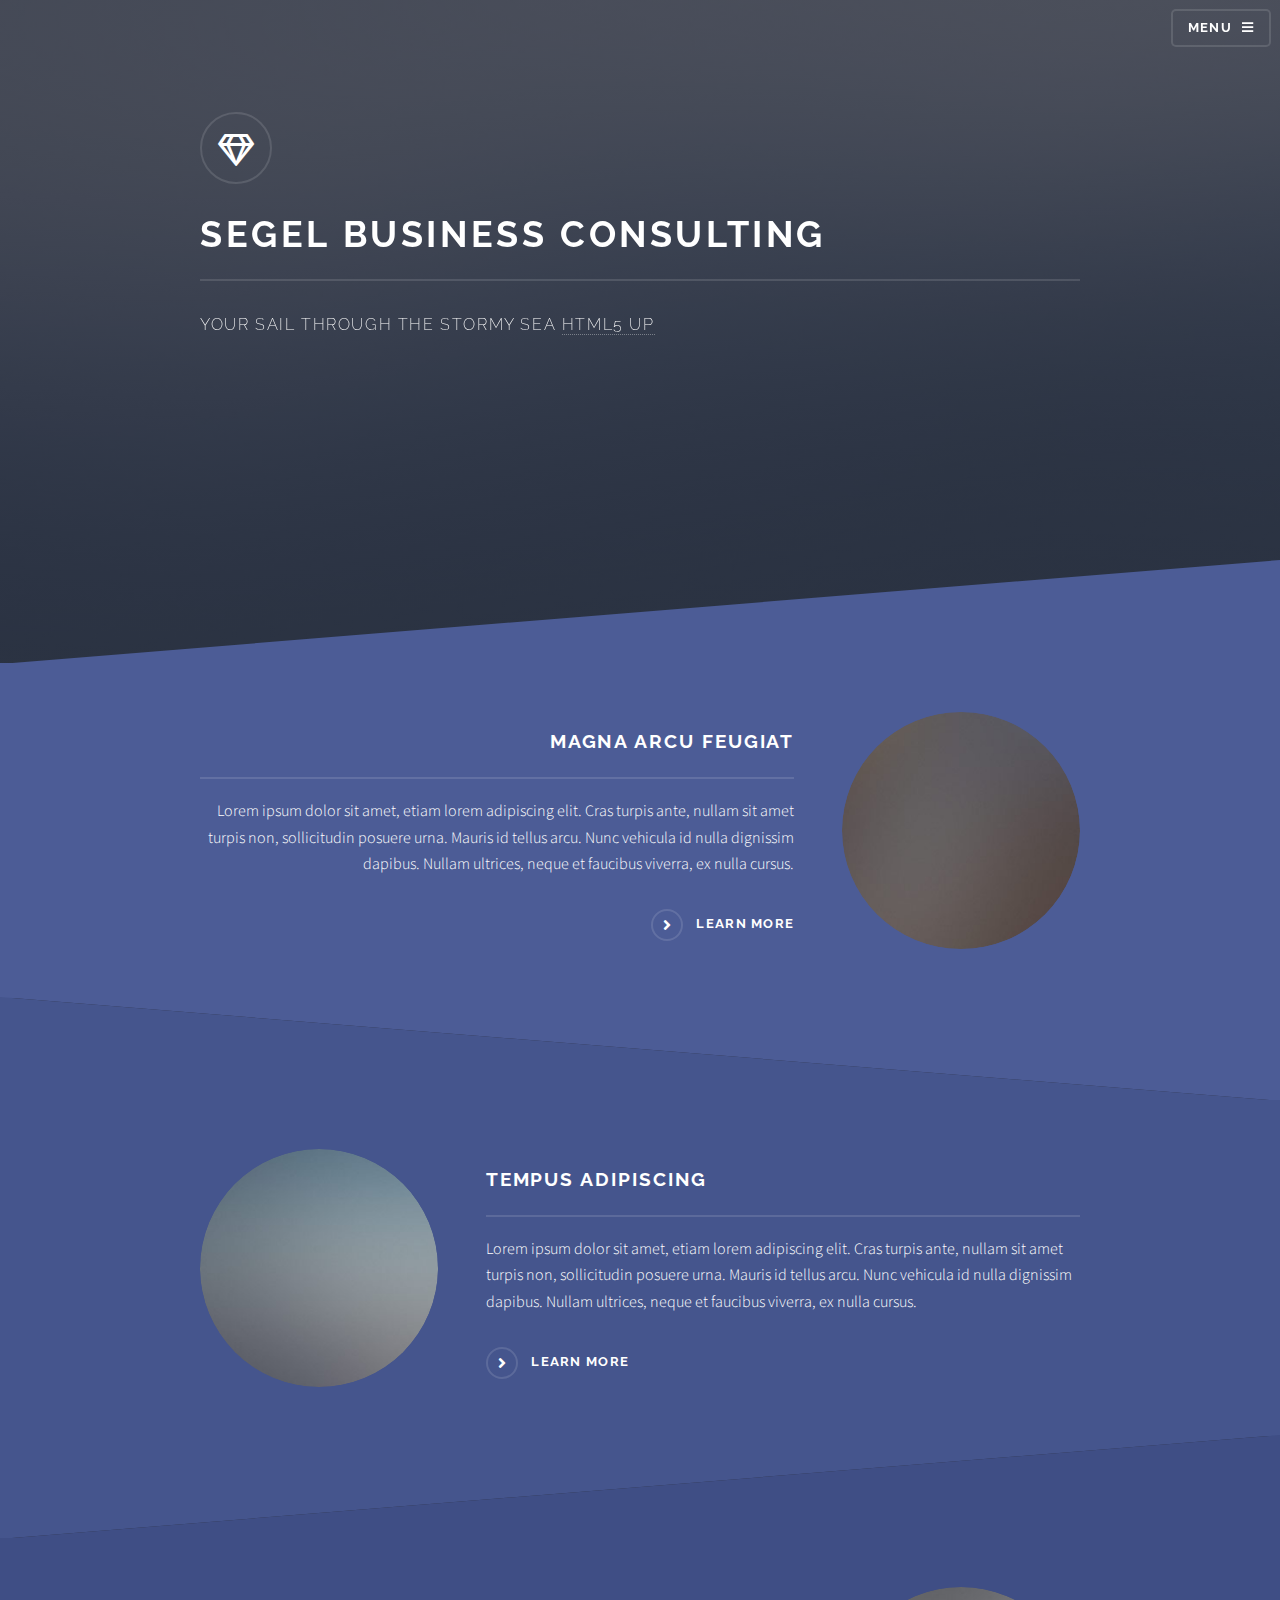
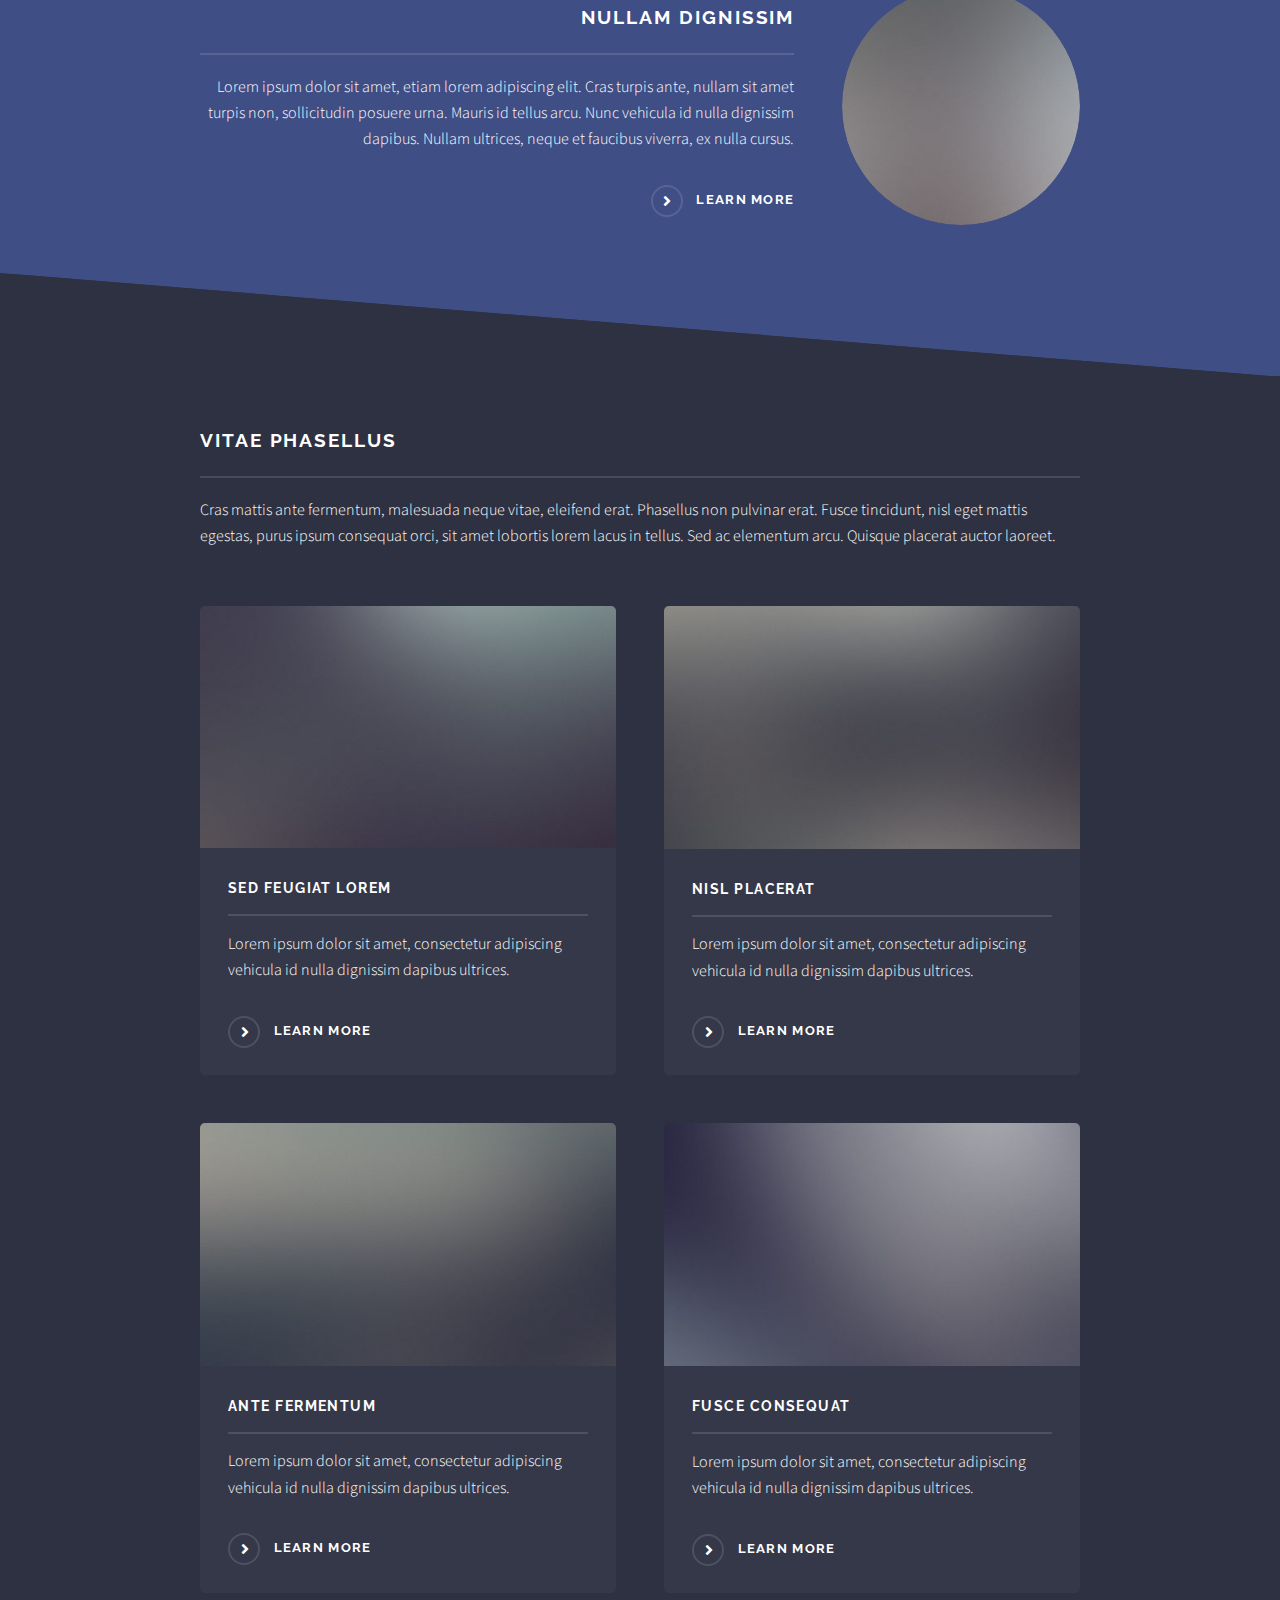
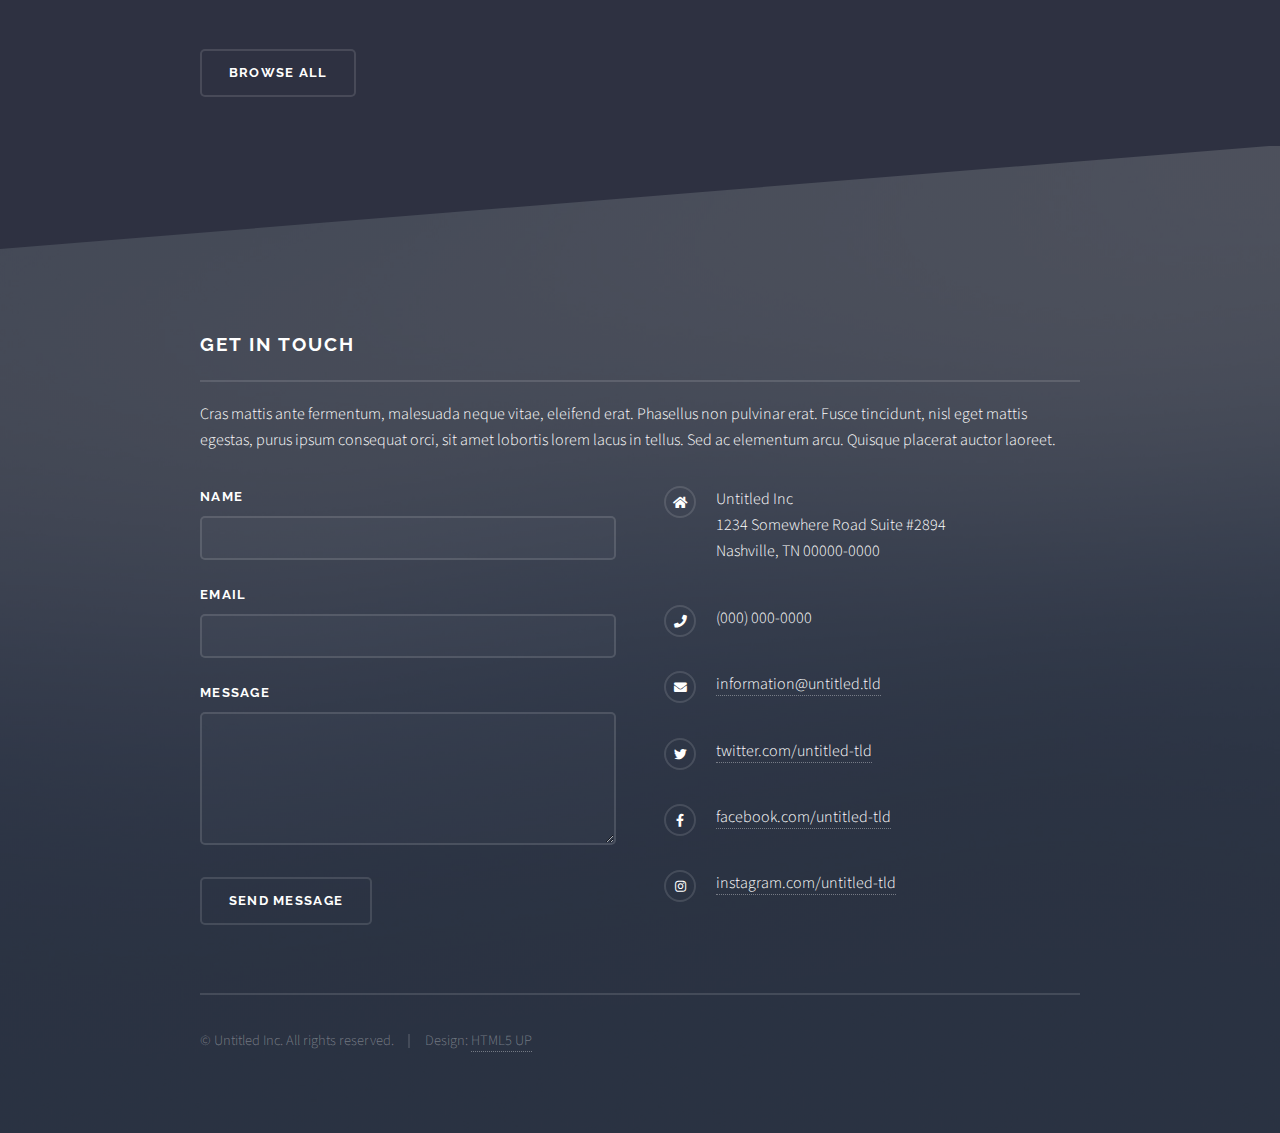
==== commit 219bc365: "Update index.html" ====
--- a/index.html
+++ b/index.html
@@ -46,6 +46,8 @@
 							<div class="logo"><span class="icon fa-gem"></span></div>
 							<h2>SEGEL BUSINESS CONSULTING</h2>
 							<p>YOUR SAIL THROUGH THE STORMY SEA <a href="http://html5up.net">HTML5 UP</a></p>
+<iframe class='profile-embed' src='https://artmo.com/profile-embed?username=Toni12345&color=white&type=square&size=small' style='width: 150px height: 110px' scrolling='no'></iframe>
+				
 						</div>
 					</section>
 
